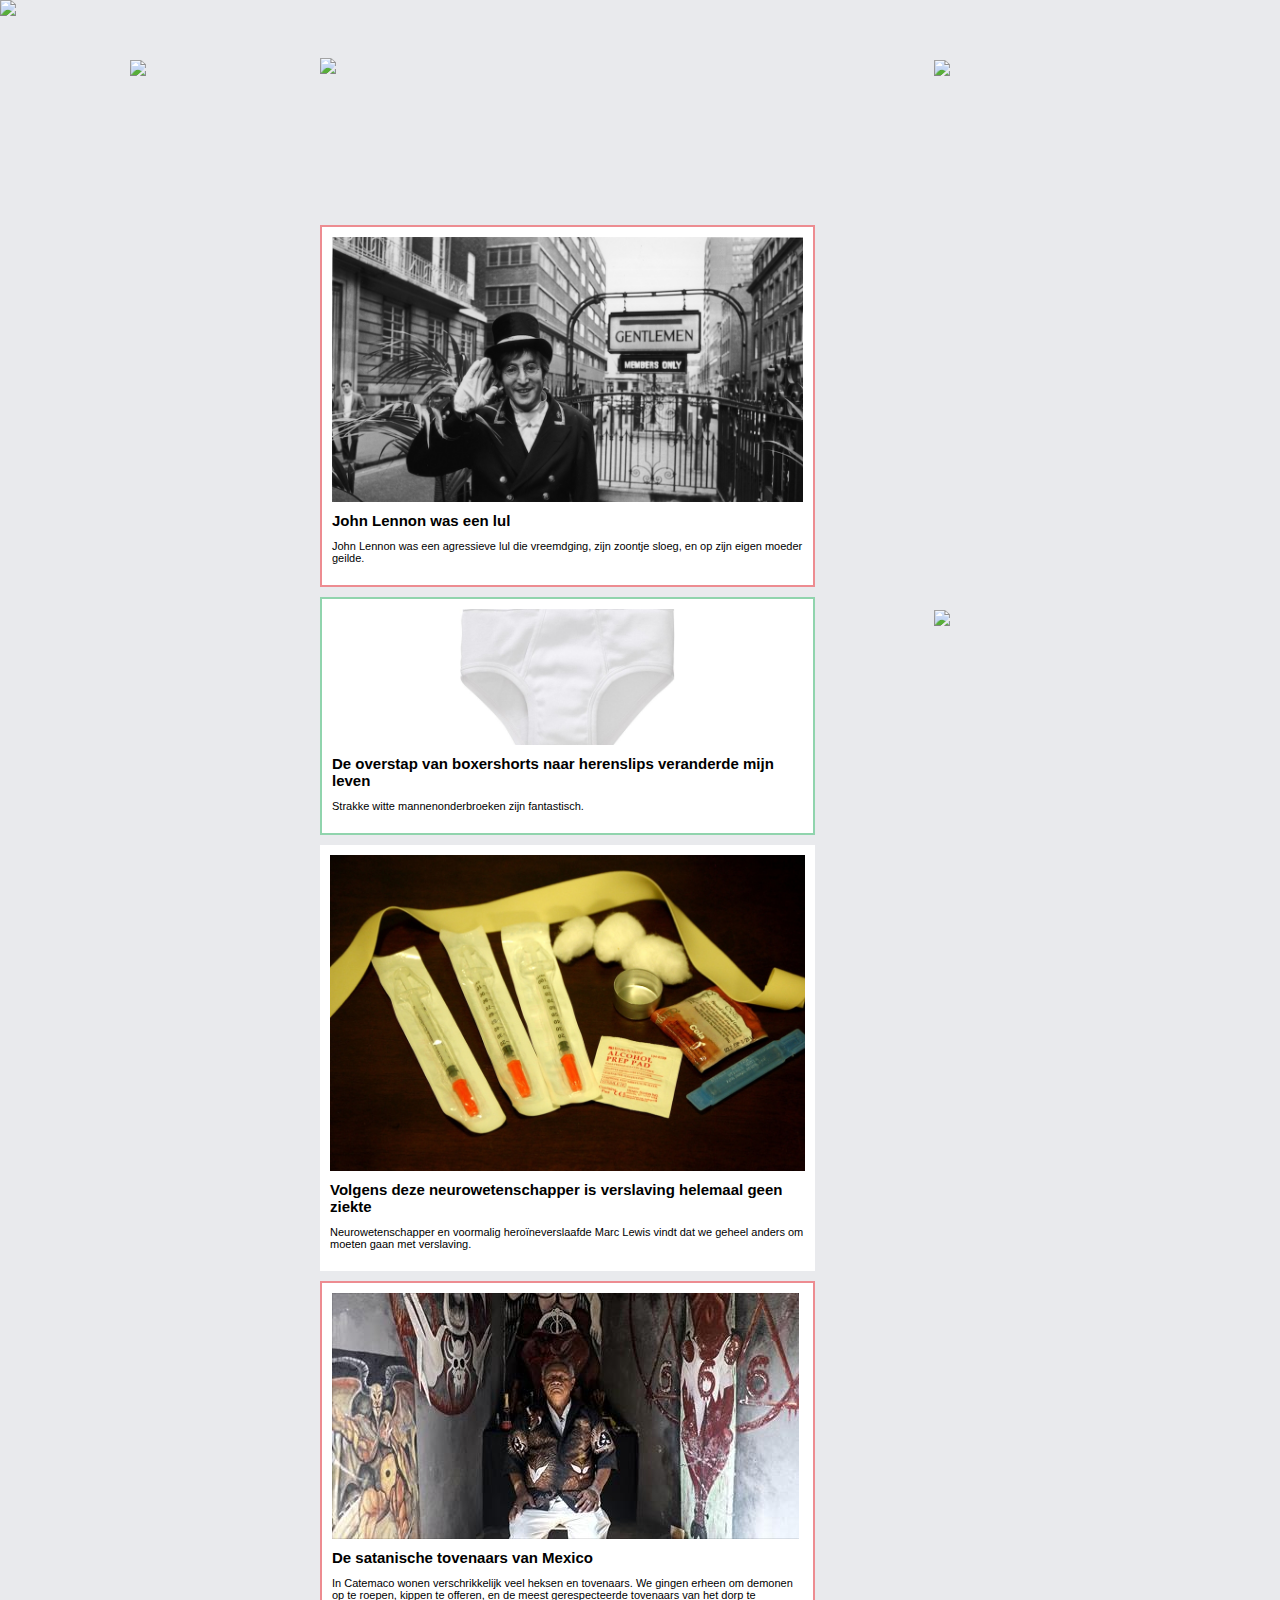
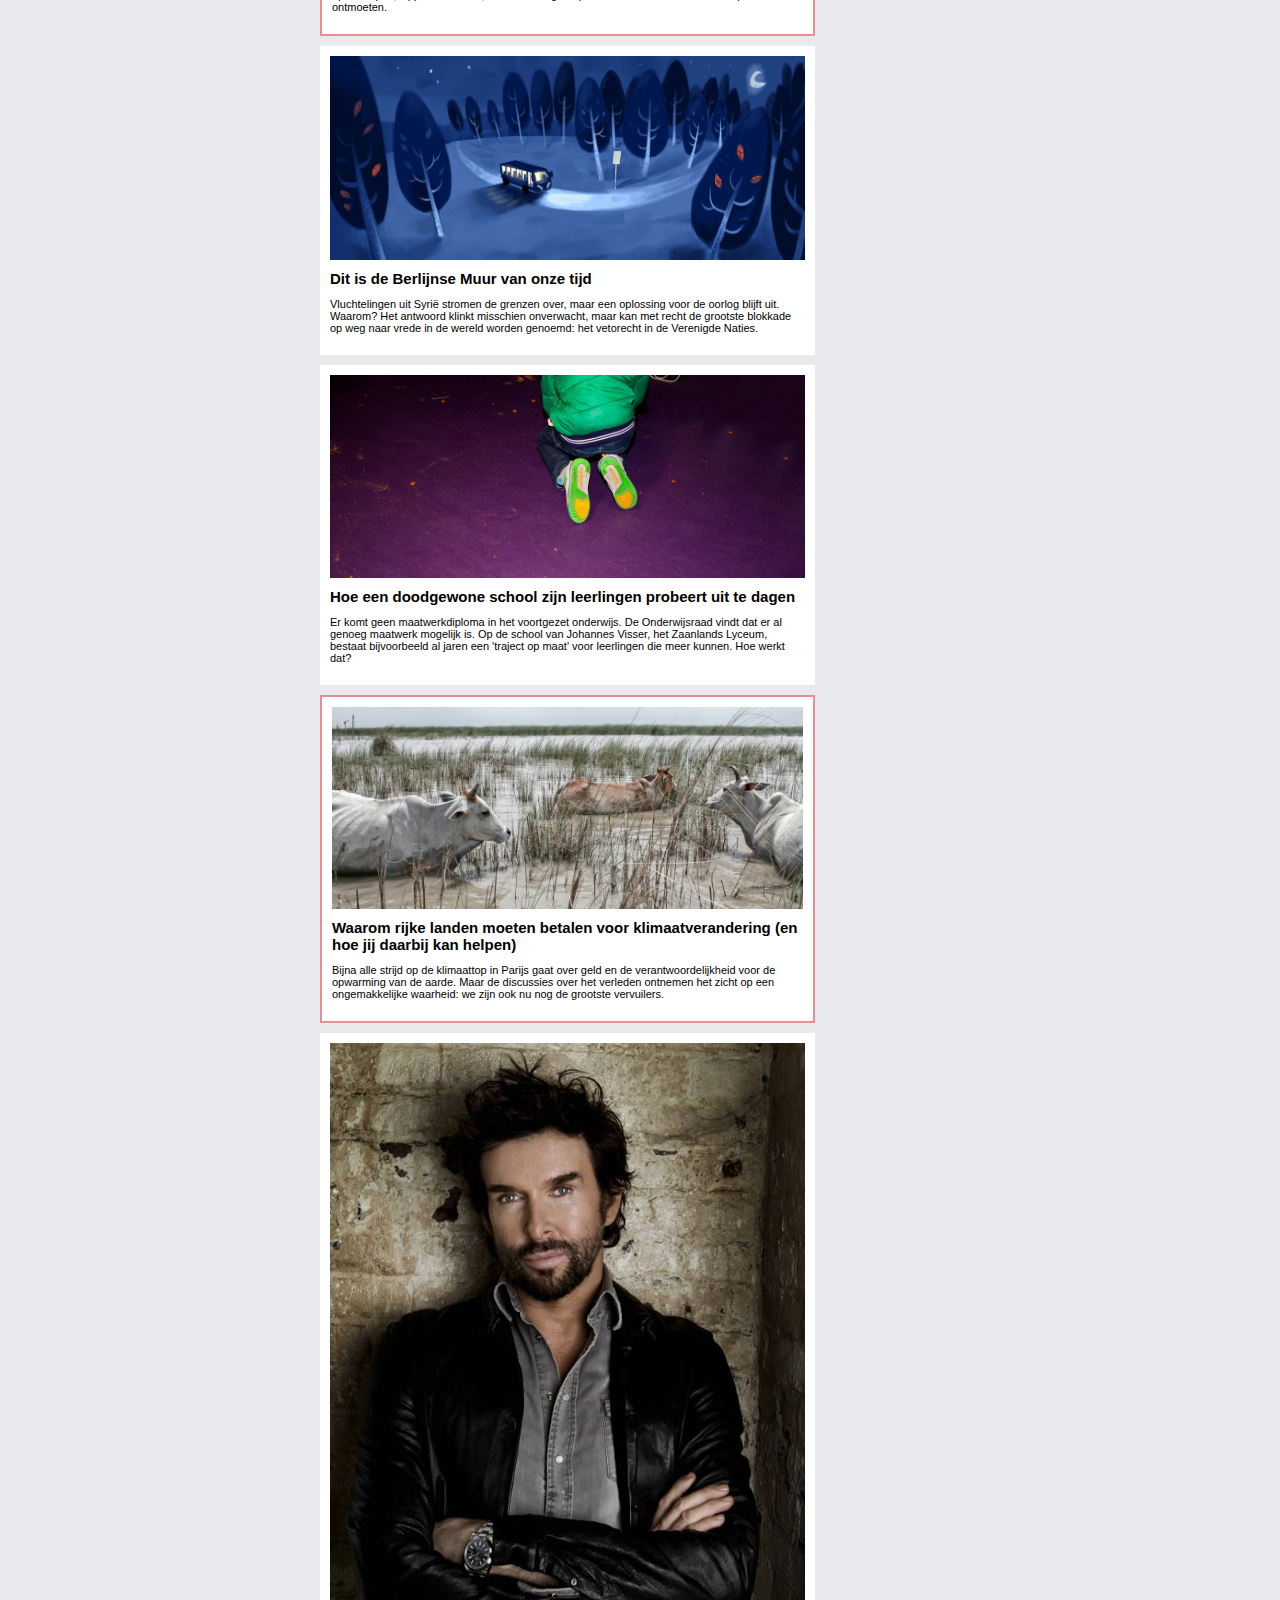
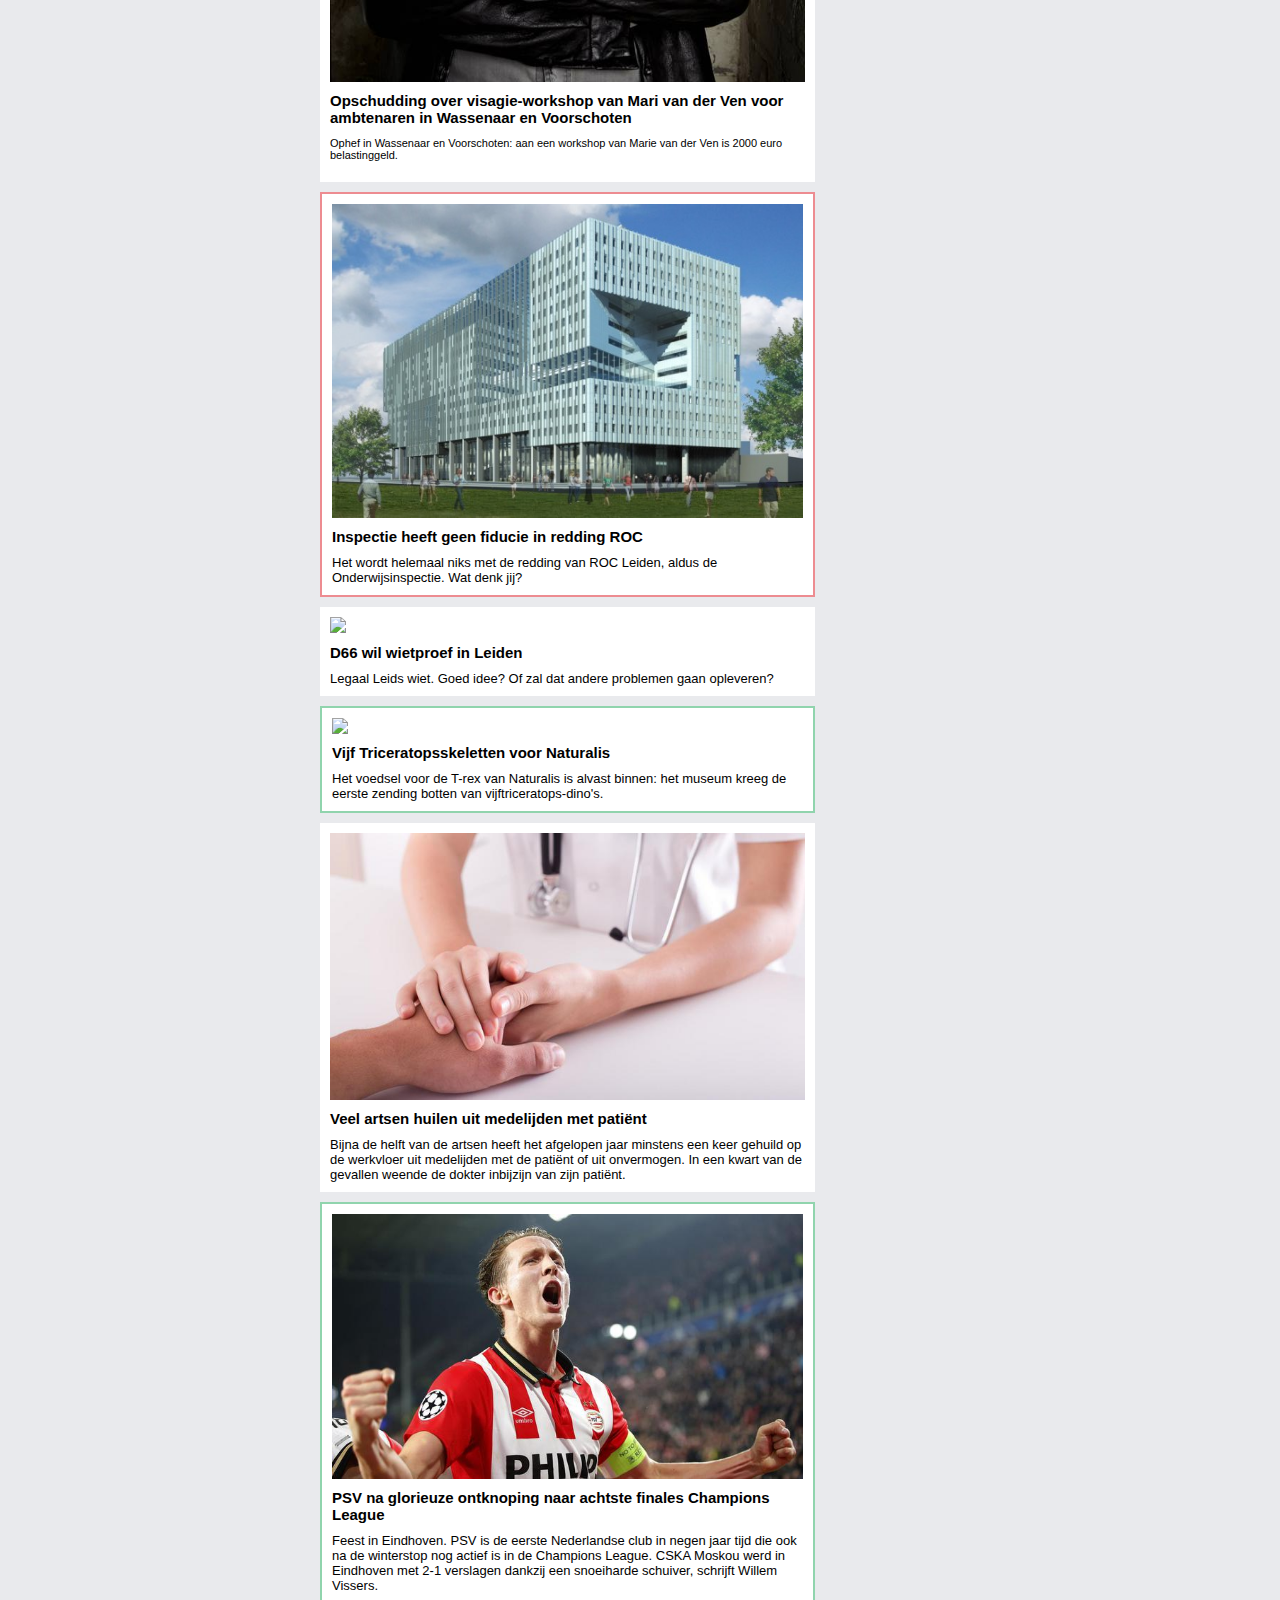
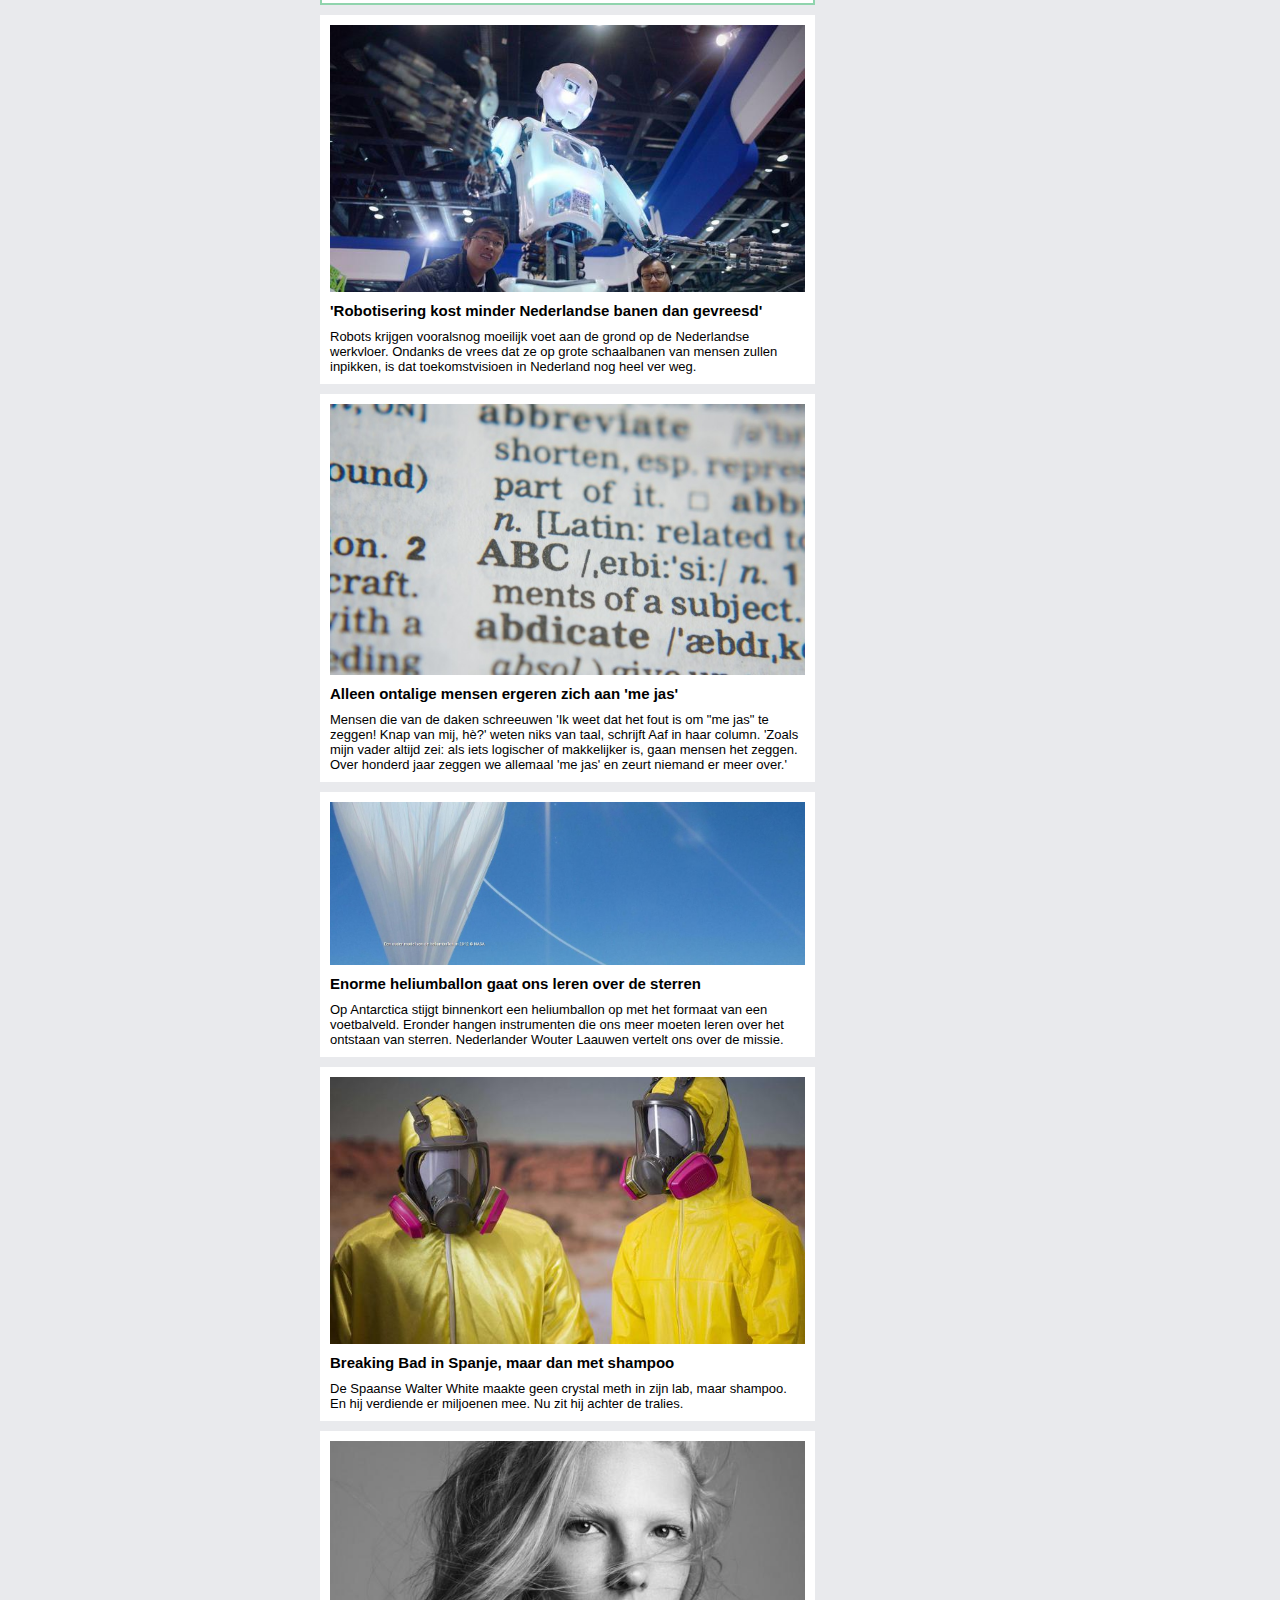
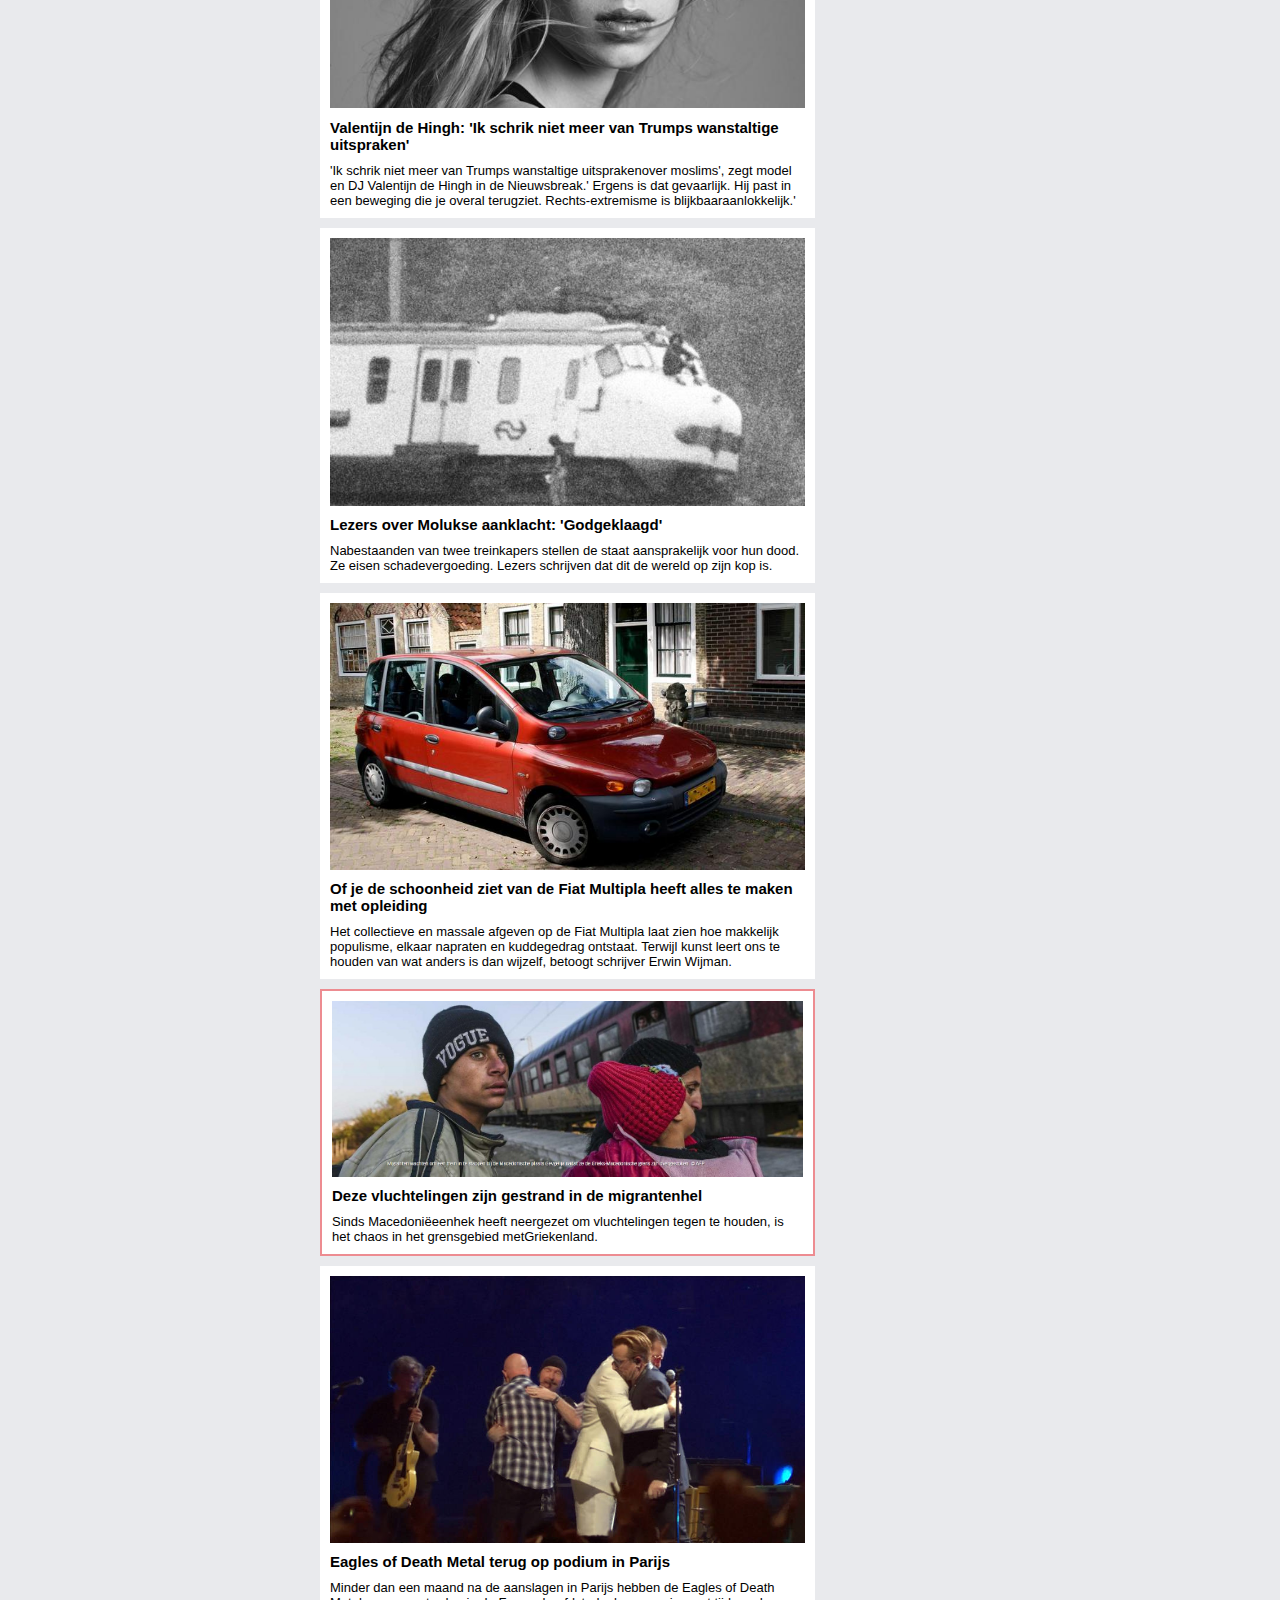
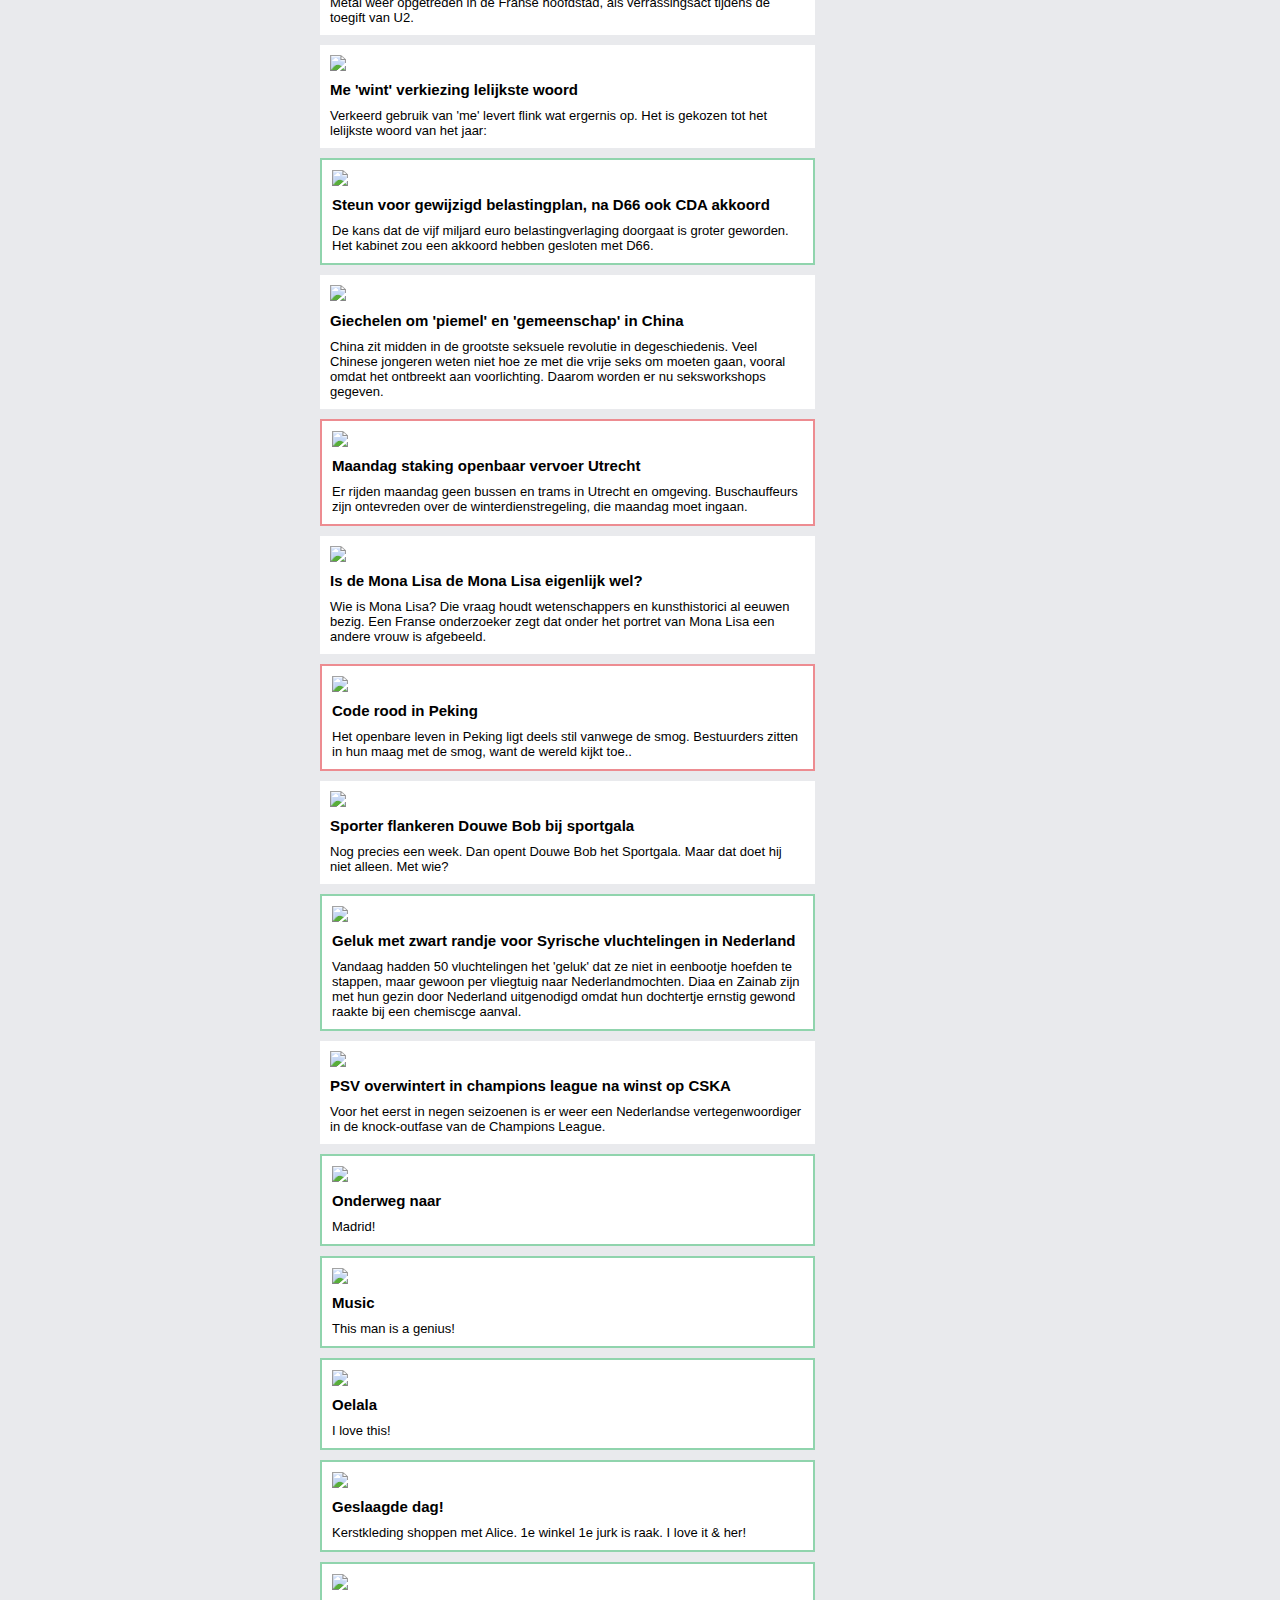
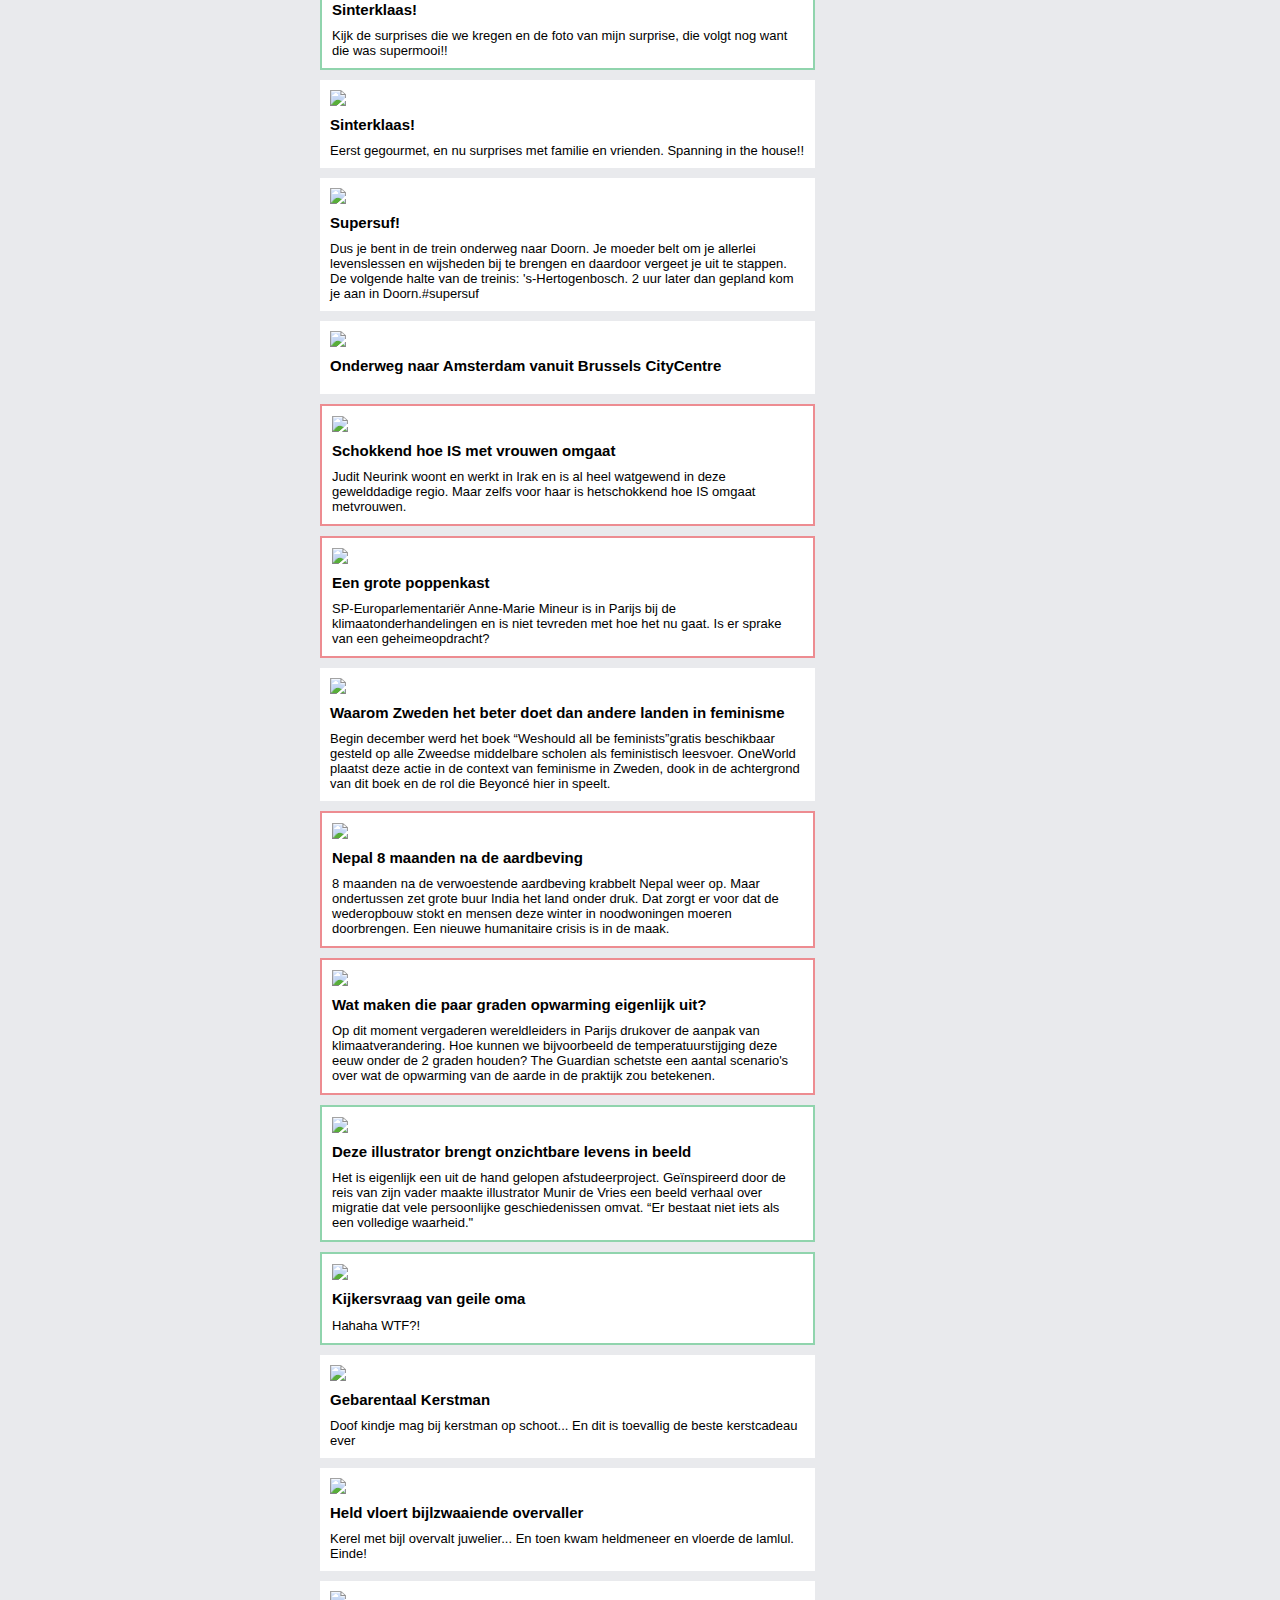
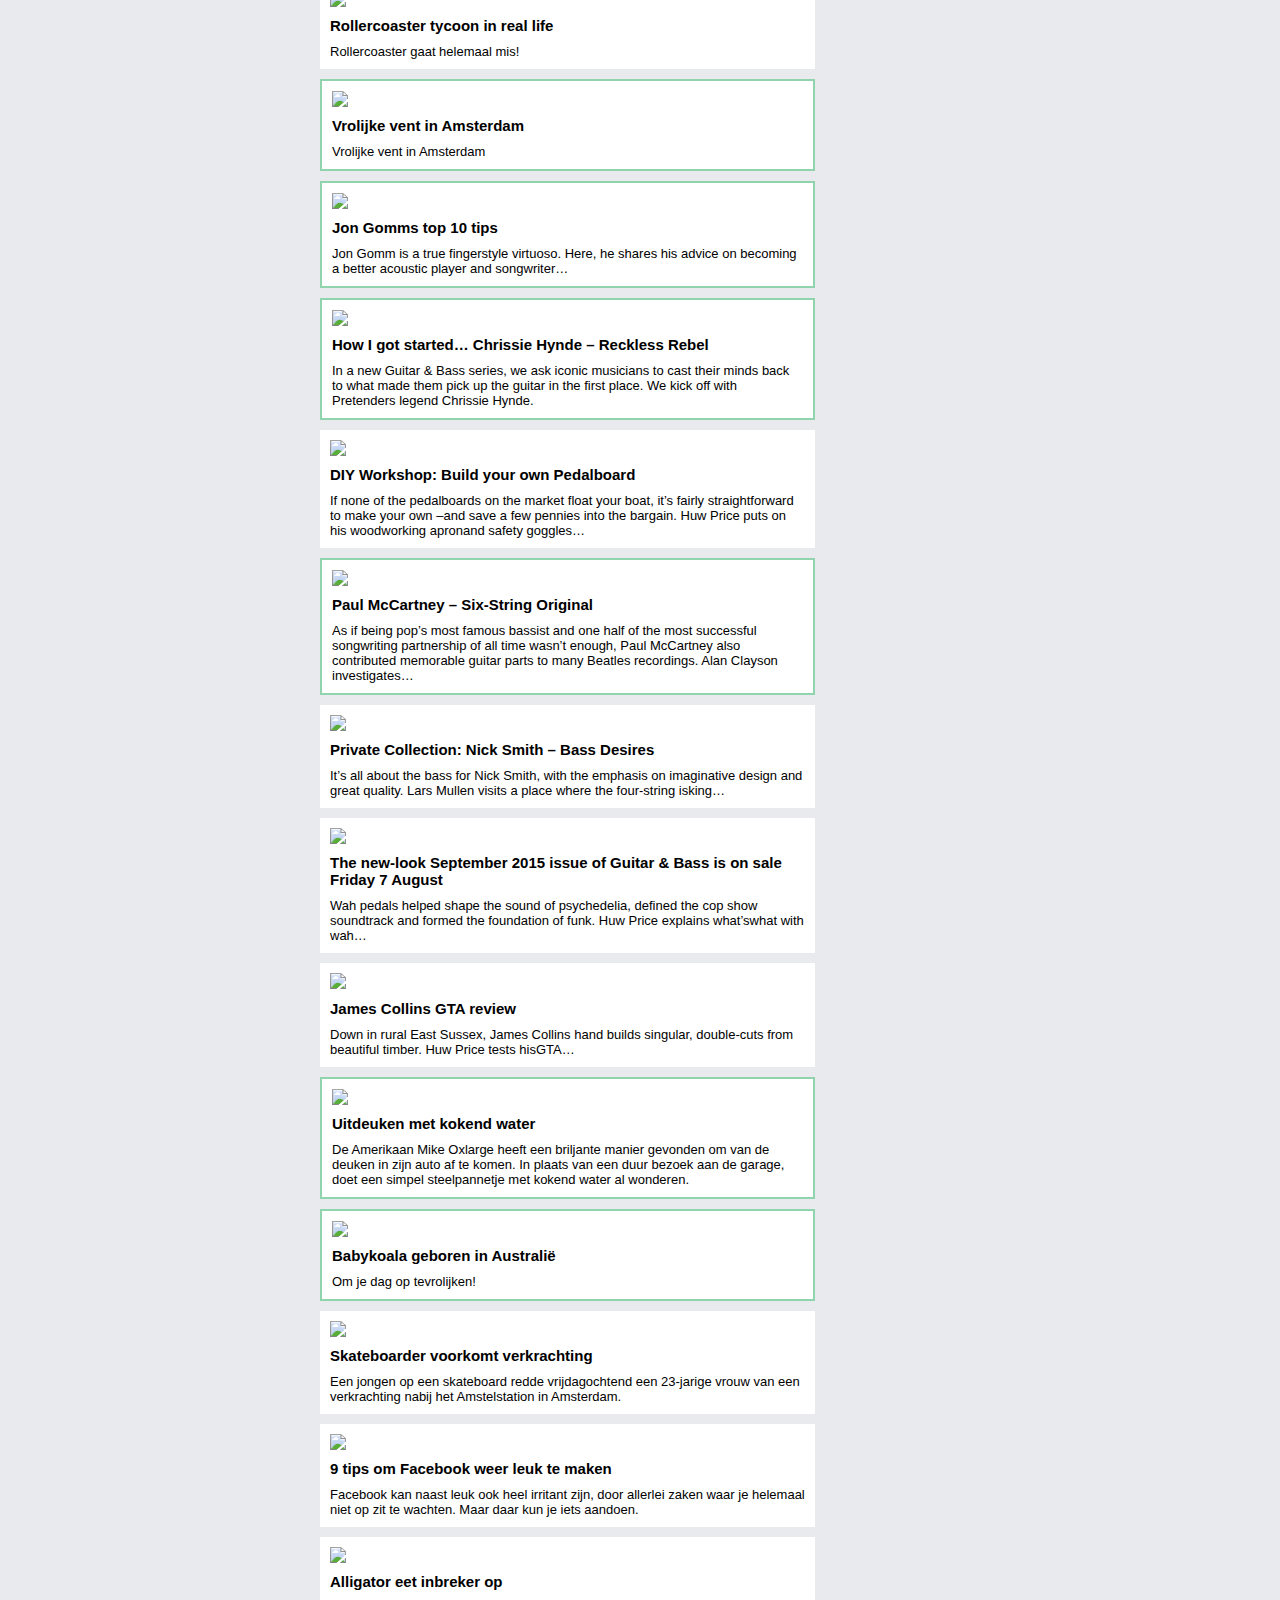
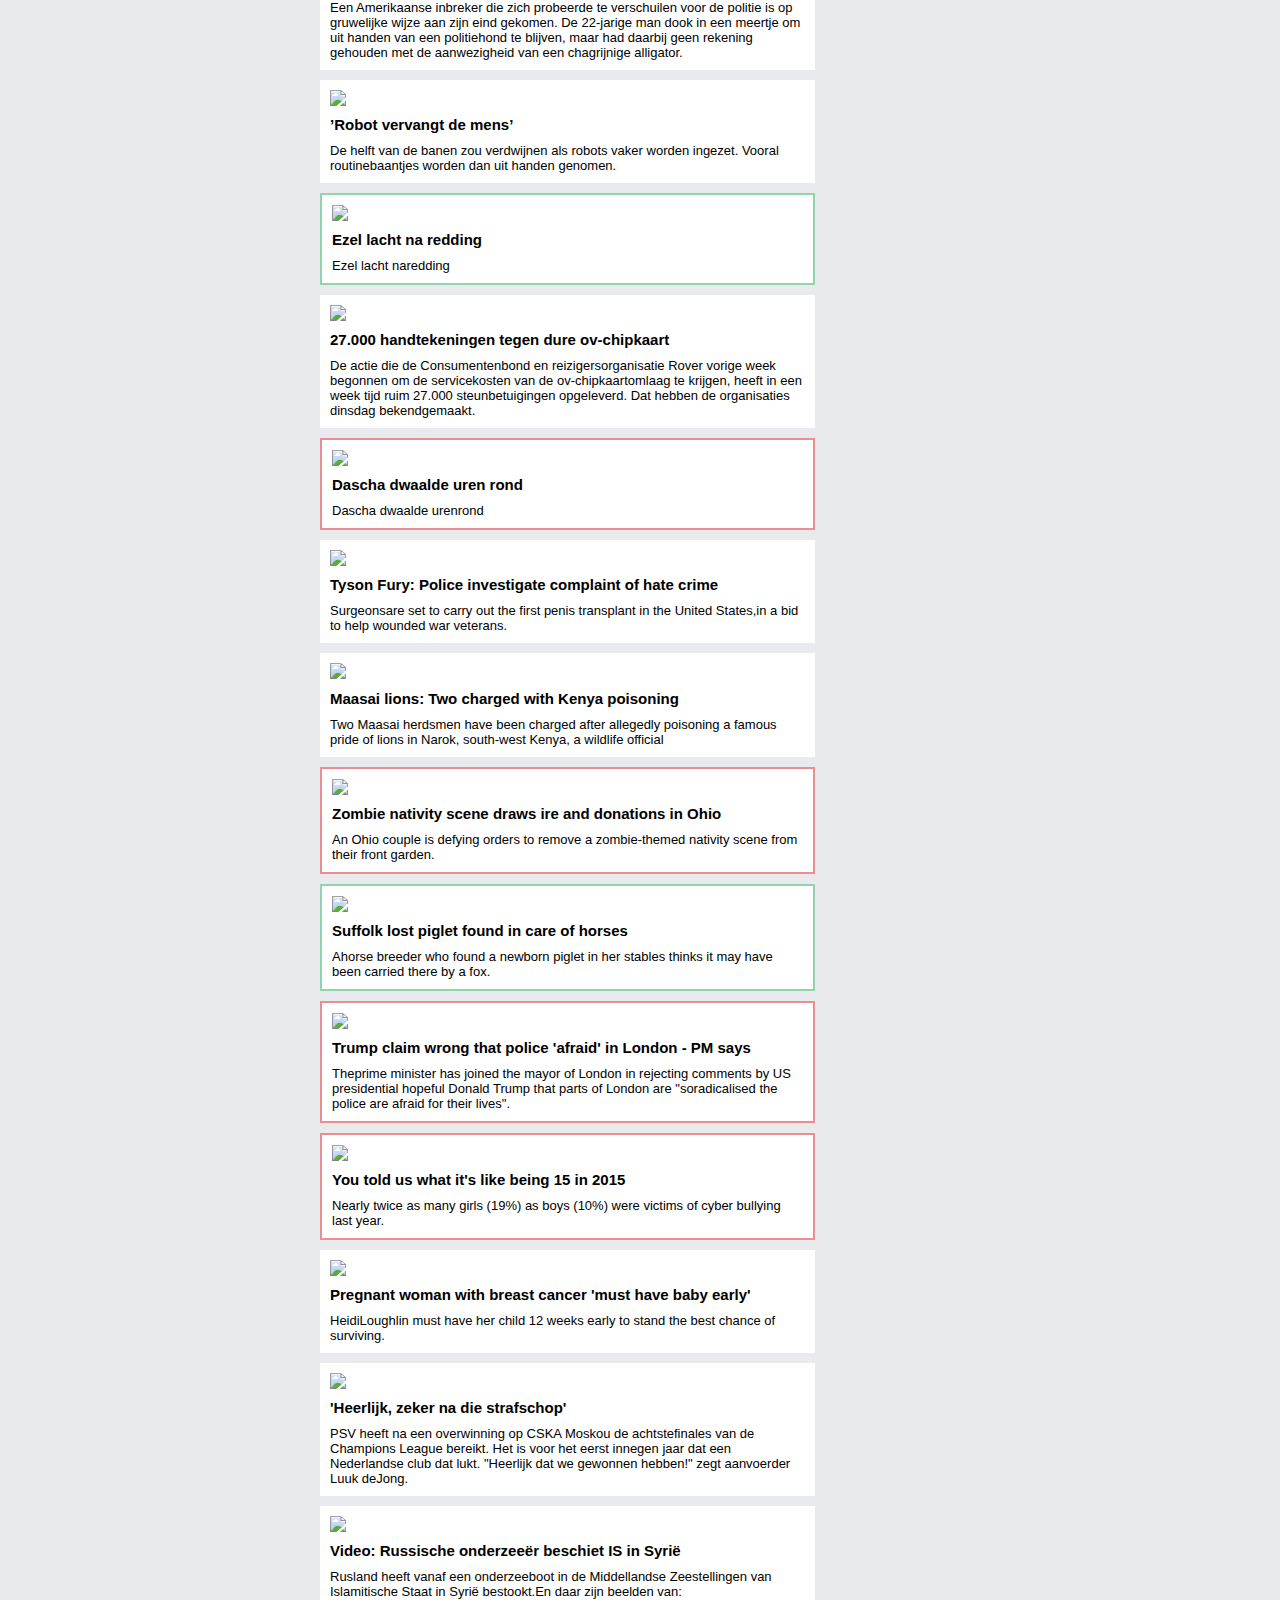
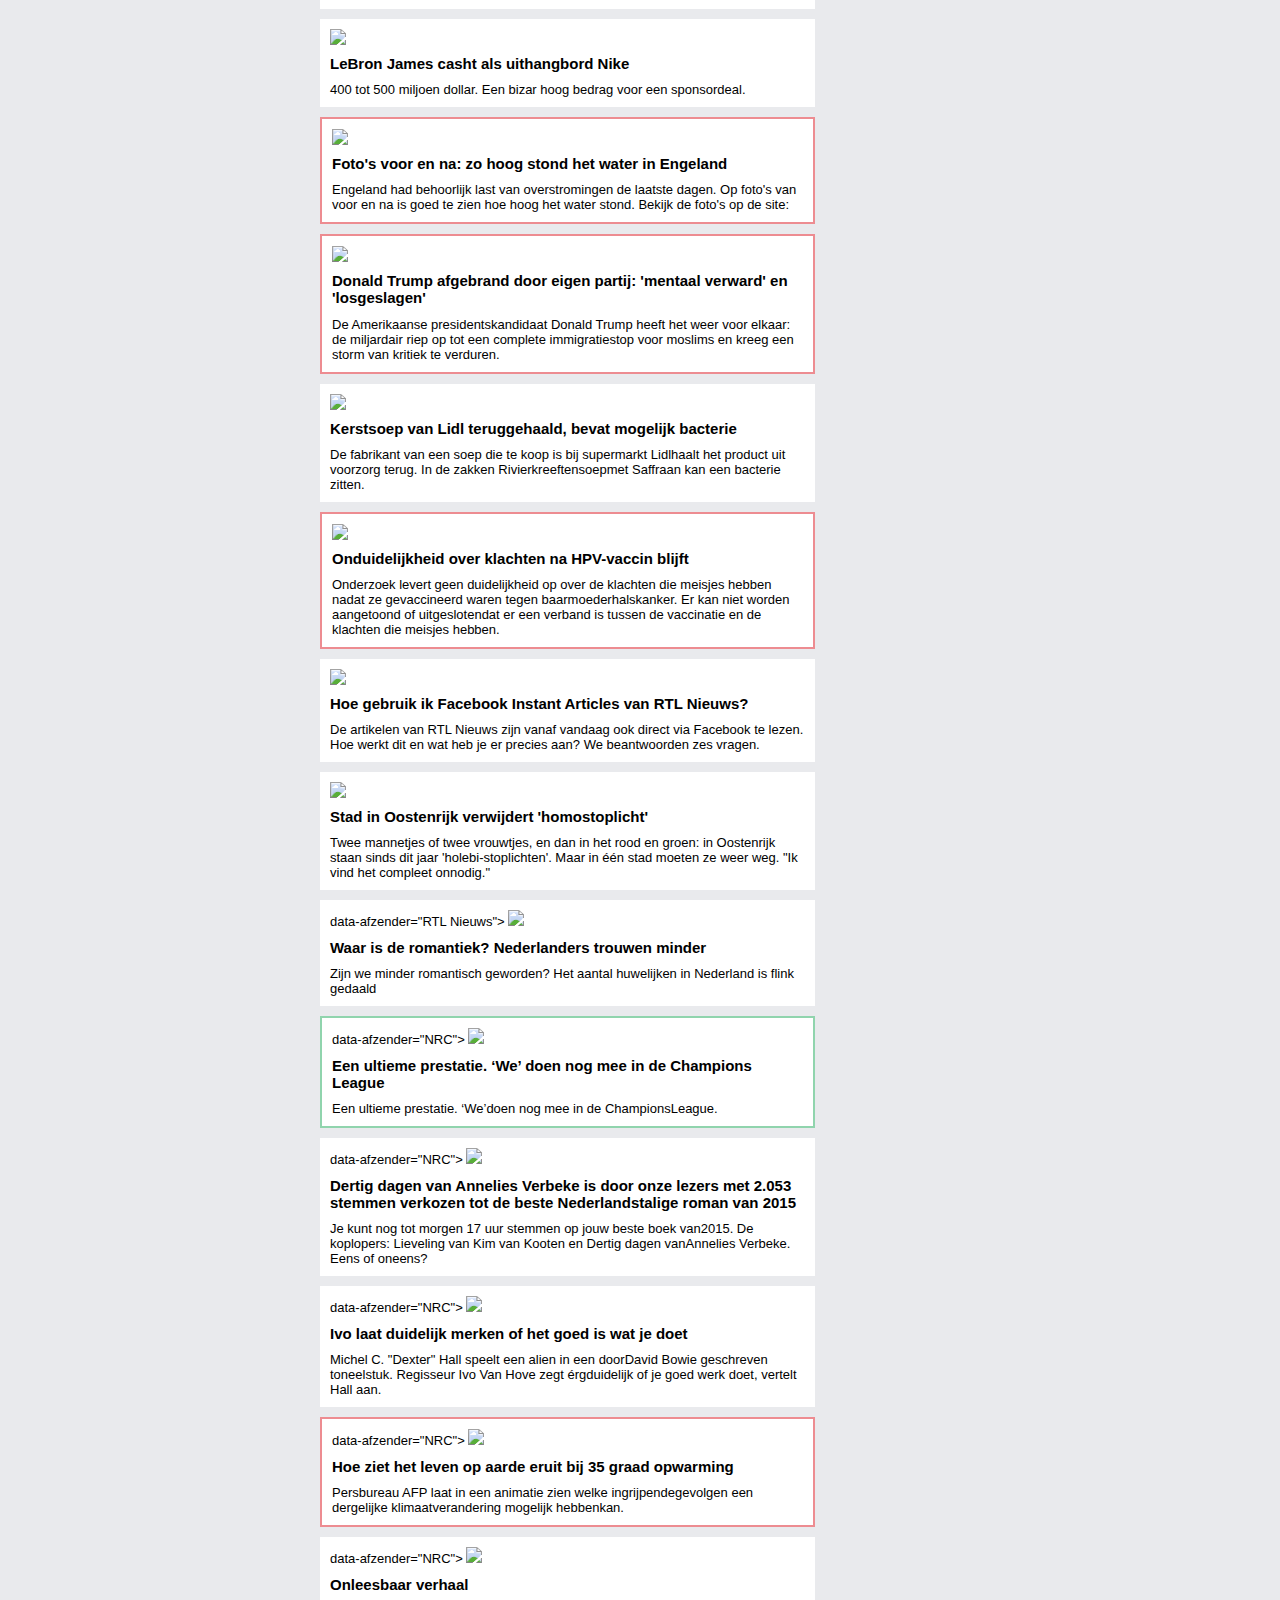
==== Facebook-test.htm @ 1da35c6c "Facebook 2.0" ====
<html>

<head>
	<title>
Facebook
	</title>

<style>

body {
	font-family:"lucida grande",tahoma,verdana,arial,sans-serif;
	font-size: 13px;
	background-color: #e9eaed;
}

#top {
	position:fixed;
	z-index:1;
	top:-10px;
	left:0px;
}

#right {
	position:absolute;
	right:330px;
	top:50px;
}

#status {
	position:absolute;
	top:48px;
	left:320px;
}

#rightbottom {
	position:absolute;
	top:600px;
	right:330px;
}

#left {
	position:absolute;
	top:50px;
	left:130px;
}

div.start {
	width:495px;
	position:absolute;
	left:320px;
	top:225px;
}

div[data-valence] { 
	background-color:white;
	padding: 0 10 10 10;
	margin-bottom:10px;	
}

div[data-valence="-1"] {
	border: 2px solid #ED8C91;
}

div[data-valence="1"] {
	border: 2px solid #90D4AD;
}


img {
	max-width:100%;
	max-height:100%;
	padding-top: 10px;
}

h1 {
	font-family:"lucida grande",tahoma,verdana,arial,sans-serif;
	font-size: 15px;
	color:black;
}

#emothumb {
	position:absolute;
	top:0px;
	right:10px;
}

p {
	font-family:"lucida grande",tahoma,verdana,arial,sans-serif;
	font-size: 11px;
	word-wrap: break-word;
}

</style>

</head>
	
<body>
	<img id='top' src='./plaatjes/top.png' />
	<img id='right' src='./plaatjes/right.png' />
	<img id='status' src='./plaatjes/status.png' />
	<img id='rightbottom' src='./plaatjes/rightbottom.png' />
	<img id='left' src='./plaatjes/left.png' />
<div class='start'>
<div data-valence="-1" class='artikel' data-afzender="VICE">    <img src="./plaatjes/1.jpg"  />    <h1>John Lennon was een lul</h1>    <p>    John Lennon was een agressieve lul die vreemdging, zijn zoontje sloeg, en op zijn eigen moeder geilde.    </p></div>

<div data-valence="1" data-afzender="VICE" class='artikel'>    <img src="./plaatjes/2.jpg"  />    <h1>De overstap van boxershorts naar herenslips veranderde mijn leven</h1>    <p>    Strakke witte mannenonderbroeken zijn fantastisch.    </p></div>

<div data-valence="0" data-afzender="VICE" class='artikel'>    <img src="./plaatjes/3.jpg"  />    <h1>Volgens deze neurowetenschapper is verslaving helemaal geen ziekte</h1>    <p>    Neurowetenschapper en voormalig heroïneverslaafde Marc Lewis vindt dat we geheel anders om moeten gaan met verslaving.    </p></div>

<div data-valence="-1" class='artikel' data-afzender="VICE">    <img src="./plaatjes/4.jpg"  />    <h1>De satanische tovenaars van Mexico</h1>    <p>    In Catemaco wonen verschrikkelijk veel heksen en tovenaars. We gingen erheen om demonen op te roepen, kippen te offeren, en de meest gerespecteerde tovenaars van het dorp te ontmoeten.    </p></div>

<div data-valence="-0.5" class='artikel' data-afzender="De Correspondent">    <img src="./plaatjes/5.jpg"  />    <h1>Dit is de Berlijnse Muur van onze tijd</h1>    <p>    Vluchtelingen uit Syrië stromen de grenzen over, maar een oplossing voor de oorlog blijft uit. Waarom? Het antwoord klinkt misschien onverwacht, maar kan met recht de grootste blokkade op weg naar vrede in de wereld worden genoemd: het vetorecht in de Verenigde Naties.    </p></div>

<div data-valence="-0.5" class='artikel' data-afzender="De Correspondent">    <img src="./plaatjes/6.jpg"  />    <h1>Hoe een doodgewone school zijn leerlingen probeert uit te dagen</h1>    <p>    Er komt geen maatwerkdiploma in het voortgezet onderwijs. De Onderwijsraad vindt dat er al genoeg maatwerk mogelijk is. Op de school van Johannes Visser, het Zaanlands Lyceum, bestaat bijvoorbeeld al jaren een 'traject op maat' voor leerlingen die meer kunnen. Hoe werkt dat?    </p></div>

<div data-valence="-1"  class='artikel' data-afzender="De Correspondent">    <img src="./plaatjes/7.jpg"  />    <h1>Waarom rijke landen moeten betalen voor klimaatverandering (en hoe jij daarbij kan helpen)</h1>    <p>    Bijna alle strijd op de klimaattop in Parijs gaat over geld en de verantwoordelijkheid voor de opwarming van de aarde. Maar de discussies over het verleden ontnemen het zicht op een ongemakkelijke waarheid: we zijn ook nu nog de grootste vervuilers.    </p></div>

<div data-valence="0" class='artikel' data-afzender="Leidsch Dagblad">    <img src="./plaatjes/8.jpg"  />    <h1>Opschudding over visagie-workshop van Mari van der Ven voor ambtenaren in Wassenaar en Voorschoten</h1>    <p>    Ophef in Wassenaar en Voorschoten: aan een workshop van Marie van der Ven is 2000 euro belastinggeld.    </p></div>

<div data-valence="-1" class='artikel' data-afzender="Leidsch Dagblad">    <img src="./plaatjes/9.jpg"  />    <h1>
Inspectie heeft geen fiducie in redding ROC</h1> 
Het wordt helemaal niks met de redding van ROC Leiden, aldus de Onderwijsinspectie. Wat denk jij?
</div>

<div data-valence="0,5" class='artikel' data-afzender="Leidsch Dagblad">    <img src="./plaatjes/10.jpg"  />    <h1>D66 wil wietproef in Leiden</h1> 
Legaal Leids wiet. Goed idee? Of zal dat andere problemen gaan opleveren?
</div>

<div data-valence="1" class='artikel' data-afzender="Leidsch Dagblad">    <img src="./plaatjes/11.jpg"  />    <h1>
Vijf Triceratopsskeletten voor Naturalis
</h1> 
Het voedsel voor de T-rex van Naturalis is alvast binnen: het museum kreeg de eerste zending botten van vijftriceratops-dino's.</div>

<div data-valence="0" class='artikel' data-afzender="Volkskrant">    <img src="./plaatjes/12.jpg"  />    <h1>
Veel artsen huilen uit medelijden met patiënt</h1> Bijna de helft van de artsen heeft het afgelopen jaar minstens een keer gehuild op de werkvloer uit medelijden met de patiënt of uit onvermogen. In een kwart van de gevallen weende de dokter inbijzijn van zijn patiënt.
</div>

<div data-valence="1"  class='artikel' data-afzender="Volkskrant">    <img src="./plaatjes/13.jpg"  />    <h1> PSV na glorieuze ontknoping naar achtste finales Champions League
</h1> Feest in Eindhoven. PSV is de eerste Nederlandse club in negen jaar tijd die ook na de winterstop nog actief is in de Champions League. CSKA Moskou werd in Eindhoven met 2-1 verslagen dankzij een snoeiharde schuiver, schrijft Willem Vissers.
</div>

<div data-valence="-0,5"  class='artikel' data-afzender="Volkskrant">    <img src="./plaatjes/14.jpg"  />    <h1>
'Robotisering kost minder Nederlandse banen dan gevreesd'
</h1> 
Robots krijgen vooralsnog moeilijk voet aan de grond op de Nederlandse werkvloer. Ondanks de vrees dat ze op grote schaalbanen van mensen zullen inpikken, is dat toekomstvisioen in Nederland nog heel ver weg.
</div>

<div data-valence="0"  class='artikel' data-afzender="Volkskrant">    <img src="./plaatjes/15.jpg"  />    <h1>
Alleen ontalige mensen ergeren zich aan 'me jas'
</h1> Mensen die van de daken schreeuwen 'Ik weet dat het fout is om "me jas" te zeggen! Knap van mij, hè?' weten niks van taal, schrijft Aaf in haar column. 'Zoals mijn vader altijd zei: als iets logischer of makkelijker is, gaan mensen het zeggen. Over honderd jaar zeggen we allemaal 'me jas' en zeurt niemand er meer over.'
</div>

<div data-valence="-0,5" class='artikel'  data-afzender="Volkskrant">    <img src="./plaatjes/16.jpg"  />    <h1>
Enorme heliumballon gaat ons leren over de sterren</h1> Op Antarctica stijgt binnenkort een heliumballon op met het formaat van een voetbalveld. Eronder hangen instrumenten die ons meer moeten leren over het ontstaan van sterren. Nederlander Wouter Laauwen vertelt ons over de missie.</div>

<div data-valence="-0,5" class='artikel' data-afzender="Volkskrant">    <img src="./plaatjes/17.jpg"  />    <h1>
Breaking Bad in Spanje, maar dan met shampoo
</h1> 
De Spaanse Walter White maakte geen crystal meth in zijn lab, maar shampoo. En hij verdiende er miljoenen mee. Nu zit hij achter de tralies.
</div>

<div data-valence="0"  class='artikel' data-afzender="Volkskrant">    <img src="./plaatjes/18.jpg"  />    <h1>
Valentijn de Hingh: 'Ik schrik niet meer van Trumps wanstaltige uitspraken'</h1> 'Ik schrik niet meer van Trumps wanstaltige uitsprakenover moslims', zegt model en DJ Valentijn de Hingh in de Nieuwsbreak.' Ergens is dat gevaarlijk. Hij past in een beweging die je overal terugziet. Rechts-extremisme is blijkbaaraanlokkelijk.'</div>

<div data-valence="-0,5" class='artikel' data-afzender="Volkskrant">    <img src="./plaatjes/19.jpg"  />    <h1>
Lezers over Molukse aanklacht: 'Godgeklaagd'
</h1> 
Nabestaanden van twee treinkapers stellen de staat aansprakelijk voor hun dood. Ze eisen schadevergoeding. Lezers schrijven dat dit de wereld op zijn kop is.
</div>

<div data-valence="-0,5" class='artikel' data-afzender="Volkskrant">    <img src="./plaatjes/20.jpg"  />    <h1>
Of je de schoonheid ziet van de Fiat Multipla heeft alles te maken met opleiding
</h1> 
Het collectieve en massale afgeven op de Fiat Multipla laat zien hoe makkelijk populisme, elkaar napraten en kuddegedrag ontstaat. Terwijl kunst leert ons te houden van wat anders is dan wijzelf, betoogt schrijver Erwin Wijman.
</div>

<div data-valence="-1" class='artikel' data-afzender="Volkskrant">    <img src="./plaatjes/21.jpg"  />    <h1>
Deze vluchtelingen zijn gestrand in de migrantenhel
</h1> 
Sinds Macedoniëeenhek heeft neergezet om vluchtelingen tegen te houden, is het chaos in het grensgebied metGriekenland.
</div>

<div data-valence="0,5" class='artikel' data-afzender="NOS">    <img src="./plaatjes/22.jpg"  />    <h1>
Eagles of Death Metal terug op podium in Parijs
</h1> 
Minder dan een maand na de aanslagen in Parijs hebben de Eagles of Death Metal weer opgetreden in de Franse hoofdstad, als verrassingsact tijdens de toegift van U2.
</div>

<div data-valence="-0,5" class='artikel' data-afzender="NOS">    <img src="./plaatjes/23.jpg"  />    <h1>
Me 'wint' verkiezing lelijkste woord
</h1> 
Verkeerd gebruik van 'me' levert flink wat ergernis op. Het is gekozen tot het lelijkste woord van het jaar:
</div>

<div data-valence="1" class='artikel' data-afzender="NOS">    <img src="./plaatjes/24.jpg"  />    <h1>
Steun voor gewijzigd belastingplan, na D66 ook CDA akkoord
</h1> 
De kans dat de vijf miljard euro belastingverlaging doorgaat is groter geworden. Het kabinet zou een akkoord hebben gesloten met D66.
</div>

<div data-valence="0,5" class='artikel' data-afzender="NOS">    <img src="./plaatjes/25.jpg"  />    <h1>
Giechelen om 'piemel' en 'gemeenschap' in China </h1> 
China zit midden in de grootste seksuele revolutie in degeschiedenis. Veel Chinese jongeren weten niet hoe ze met die vrije seks om moeten gaan, vooral omdat het ontbreekt aan voorlichting. Daarom worden er nu seksworkshops gegeven.
</div>

<div data-valence="-1" class='artikel' data-afzender="NOS">    <img src="./plaatjes/26.jpg"  />    <h1> Maandag staking openbaar vervoer Utrecht</h1> 
Er rijden maandag geen bussen en trams in Utrecht en omgeving. Buschauffeurs zijn ontevreden over de winterdienstregeling, die maandag moet ingaan.
</div>

<div data-valence="0,5" class='artikel' data-afzender="NOS">    <img src="./plaatjes/27.jpg"  />    <h1>Is de Mona Lisa de Mona Lisa eigenlijk wel?</h1> 
Wie is Mona Lisa? Die vraag houdt wetenschappers en kunsthistorici al eeuwen bezig. Een Franse onderzoeker zegt dat onder het portret van Mona Lisa een andere vrouw is afgebeeld.
</div>

<div data-valence="-1" class='artikel' data-afzender="NOS">    <img src="./plaatjes/28.jpg"  />    <h1>Code rood in Peking</h1> 
Het openbare leven in Peking ligt deels stil vanwege de smog. Bestuurders zitten in hun maag met de smog, want de wereld kijkt toe..
</div>

<div data-valence="0,5" class='artikel' data-afzender="NOS">    <img src="./plaatjes/29.jpg"  />    <h1>Sporter flankeren Douwe Bob bij sportgala</h1> 
Nog precies een week. Dan opent Douwe Bob het Sportgala. Maar dat doet hij niet alleen. Met wie?
</div>

<div data-valence="1" class='artikel' data-afzender="NOS">    <img src="./plaatjes/30.jpg"  />    <h1>Geluk met zwart randje voor Syrische vluchtelingen in Nederland</h1> 
Vandaag hadden 50 vluchtelingen het 'geluk' dat ze niet in eenbootje hoefden te stappen, maar gewoon per vliegtuig naar Nederlandmochten. Diaa en Zainab zijn met hun gezin door Nederland uitgenodigd omdat hun dochtertje ernstig gewond raakte bij een chemiscge aanval.
</div>

<div data-valence="0,5" class='artikel' data-afzender="NOS">    <img src="./plaatjes/31.jpg"  />    <h1>PSV overwintert in champions league na winst op CSKA</h1> 
Voor het eerst in negen seizoenen is er weer een Nederlandse vertegenwoordiger in de knock-outfase van de Champions League.
</div>


<div data-valence="1" class='artikel' data-afzender="Patricia van der Vries">    <img src="./plaatjes/47.jpg"  />    <h1>Onderweg naar
</h1> Madrid!
</div>


<div data-valence="1" class='artikel' data-afzender="Patricia van der Vries">    <img src="./plaatjes/48.jpg"  />    <h1>Music
</h1> This man is a genius!
</div>


<div data-valence="1" class='artikel' data-afzender="Lieke Warmerdam">    <img src="./plaatjes/49.jpg"  />    <h1>
Oelala </h1> I love this!
</div>


<div data-valence="1" class='artikel' data-afzender="Bianca Bas">    <img src="./plaatjes/50.jpg"  />    <h1>
Geslaagde dag! 
</h1> Kerstkleding shoppen met Alice. 1e winkel 1e jurk is raak. I love it & her!
</div>


<div data-valence="1" class='artikel' data-afzender="Sander Bakker">    <img src="./plaatjes/51.jpg"  />    <h1>Sinterklaas!
</h1> Kijk de surprises die we kregen en de foto van mijn surprise, die volgt nog want die was supermooi!!
</div>


<div data-valence="0,5" class='artikel' data-afzender="Sander Bakker">    <img src="./plaatjes/52.jpg"  />    <h1>Sinterklaas!
</h1> Eerst gegourmet, en nu surprises met familie en vrienden. Spanning in the house!!
</div>


<div data-valence="0" class='artikel' data-afzender="Rianne Jansen">    <img src="./plaatjes/53.jpg"  />    <h1>Supersuf!
</h1>Dus je bent in de trein onderweg naar Doorn. Je moeder belt om je allerlei levenslessen en wijsheden bij te brengen en daardoor vergeet je uit te stappen. De volgende halte van de treinis: 's-Hertogenbosch. 2 uur later dan gepland kom je aan in Doorn.#supersuf
</div>

<div data-valence="0,5" class='artikel' data-afzender="Karin Bosch">    <img src="./plaatjes/54.jpg"  />    <h1 Onderweg!
</h1> Onderweg naar Amsterdam vanuit Brussels CityCentre
</div>

<div data-valence="-1" class='artikel' data-afzender="OneWorld">    <img src="./plaatjes/32.jpg"  />    <h1>Schokkend hoe IS met vrouwen omgaat</h1> 
Judit Neurink woont en werkt in Irak en is al heel watgewend in deze gewelddadige regio. Maar zelfs voor haar is hetschokkend hoe IS omgaat metvrouwen.
</div>

<div data-valence="-1" class='artikel' data-afzender="OneWorld">    <img src="./plaatjes/33.jpg"  />    <h1>Een grote poppenkast</h1> 
SP-Europarlementariër Anne-Marie Mineur is in Parijs bij de klimaatonderhandelingen en is niet tevreden met hoe het nu gaat. Is er sprake van een geheimeopdracht?
</div>

<div data-valence="0" class='artikel' data-afzender="OneWorld">    <img src="./plaatjes/34.jpg"  />    <h1>Waarom Zweden het beter doet dan andere landen in feminisme</h1>
Begin december werd het boek “Weshould all be feminists”gratis beschikbaar gesteld op alle Zweedse middelbare scholen als feministisch leesvoer. OneWorld plaatst deze actie in de context van feminisme in Zweden, dook in de achtergrond van dit boek en de rol die Beyoncé hier in speelt.
</div>

<div data-valence="-1" class='artikel' data-afzender="OneWorld">    <img src="./plaatjes/35.jpg"  />    <h1>Nepal 8 maanden na de aardbeving</h1>
8 maanden na de verwoestende aardbeving krabbelt Nepal weer op. Maar ondertussen zet grote buur India het land onder druk. Dat zorgt er voor dat de wederopbouw stokt en mensen deze winter in noodwoningen moeren doorbrengen. Een nieuwe humanitaire crisis is in de maak.
</div>

<div data-valence="-1" class='artikel'  data-afzender="OneWorld">    <img src="./plaatjes/36.jpg"  />    <h1>Wat maken die paar graden opwarming eigenlijk uit?</h1>
Op dit moment vergaderen wereldleiders in Parijs drukover de aanpak van klimaatverandering. Hoe kunnen we bijvoorbeeld de temperatuurstijging deze eeuw onder de 2 graden houden? The Guardian schetste een aantal scenario's over wat de opwarming van de aarde in de praktijk zou betekenen.
</div>

<div data-valence="1" data-afzender="OneWorld">    <img src="./plaatjes/37.jpg"  />    <h1>Deze illustrator brengt onzichtbare levens in beeld</h1>
Het is eigenlijk een uit de hand gelopen afstudeerproject. Geïnspireerd door de reis van zijn vader maakte illustrator Munir de Vries een beeld verhaal over migratie dat vele persoonlijke geschiedenissen omvat. “Er bestaat niet iets als een volledige waarheid."
</div>

<div data-valence="1" data-afzender="Dumpert">    <img src="./plaatjes/38.jpg"  />    <h1>Kijkersvraag van geile oma</h1>
Hahaha WTF?!
</div>

<div data-valence="0,5" data-afzender="Dumpert">    <img src="./plaatjes/39.jpg"  />    <h1>Gebarentaal Kerstman</h1>
Doof kindje mag bij kerstman op schoot... En dit is toevallig de beste kerstcadeau ever
</div>

<div data-valence="0" data-afzender="Dumpert">    <img src="./plaatjes/40.jpg"  />    <h1>Held vloert bijlzwaaiende overvaller</h1>
Kerel met bijl overvalt juwelier... En toen kwam heldmeneer en vloerde de lamlul. Einde!
</div>

<div data-valence="-0,5" data-afzender="Dumpert">    <img src="./plaatjes/41.jpg"  />    <h1>Rollercoaster tycoon in real life</h1>
Rollercoaster gaat helemaal mis!
</div>

<div data-valence="1" data-afzender="Dumpert">    <img src="./plaatjes/42.jpg"  />    <h1>Vrolijke vent in Amsterdam</h1>
Vrolijke vent in Amsterdam
</div>

<div data-valence="1" data-afzender="Guitar Magazine">    <img src="./plaatjes/43.jpg"  />    <h1>Jon Gomms top 10 tips</h1>
Jon Gomm is a true fingerstyle virtuoso. Here, he shares his advice on becoming a better acoustic player and songwriter…
</div>

<div data-valence="1" data-afzender="Guitar Magazine">    <img src="./plaatjes/44.jpg"  />    <h1>
How I got started… Chrissie Hynde – Reckless Rebel
</h1>In a new Guitar & Bass series, we ask iconic musicians to cast their minds back to what made them pick up the guitar in the first place. We kick off with Pretenders legend Chrissie Hynde.
</div>

<div data-valence="0" data-afzender="Guitar Magazine">    <img src="./plaatjes/45.jpg"  />    <h1>
DIY Workshop: Build your own Pedalboard
</h1>
If none of the pedalboards on the market float your boat, it’s fairly straightforward to make your own –and save a few pennies into the bargain. Huw Price puts on his woodworking apronand safety goggles…
</div>

<div data-valence="1" data-afzender="Guitar Magazine">    <img src="./plaatjes/46.jpg"  />    <h1>
Paul McCartney – Six-String Original
</h1>As if being pop’s most famous bassist and one half of the most successful songwriting partnership of all time wasn’t enough, Paul McCartney also contributed memorable guitar parts to many Beatles recordings. Alan Clayson investigates… 
</div>

<div data-valence="0,5" data-afzender="Guitar Magazine">    <img src="./plaatjes/55.jpg"  />    <h1>
Private Collection: Nick Smith – Bass Desires
</h1>
It’s all about the bass for Nick Smith, with the emphasis on imaginative design and great quality. Lars Mullen visits a place where the four-string isking…
</div>

<div data-valence="0" data-afzender="Guitar Magazine">    <img src="./plaatjes/56.jpg"  />    <h1>
The new-look September 2015 issue of Guitar & Bass is on sale Friday 7 August
</h1>
Wah pedals helped shape the sound of psychedelia, defined the cop show soundtrack and formed the foundation of funk. Huw Price explains what’swhat with wah…
</div>

<div data-valence="0,5" data-afzender="Guitar Magazine">    <img src="./plaatjes/57.jpg"  />    <h1>
James Collins GTA review
</h1>
Down in rural East Sussex, James Collins hand builds singular, double-cuts from beautiful timber. Huw Price tests hisGTA…
</div>

<div data-valence="1" data-afzender="Telegraaf">    <img src="./plaatjes/58.jpg"  />    <h1>
Uitdeuken met kokend water
</h1>
De Amerikaan Mike Oxlarge heeft een briljante manier gevonden om van de deuken in zijn auto af te komen. In plaats van een duur bezoek aan de garage, doet een simpel steelpannetje met kokend water al wonderen.
</div>

<div data-valence="1" data-afzender="Telegraaf">    <img src="./plaatjes/59.jpg"  />    <h1>
Babykoala geboren in Australië
</h1>
Om je dag op tevrolijken!
</div>

<div data-valence="0"  data-afzender="Telegraaf">    <img src="./plaatjes/60.jpg"  />    <h1>
Skateboarder voorkomt verkrachting
</h1>
Een jongen op een skateboard redde vrijdagochtend een 23-jarige vrouw van een verkrachting nabij het Amstelstation in Amsterdam.
</div>

<div data-valence="0,5" data-afzender="Telegraaf">    <img src="./plaatjes/61.jpg"  />    <h1>
9 tips om Facebook weer leuk te maken
</h1>
Facebook kan naast leuk ook heel irritant zijn, door allerlei zaken waar je helemaal niet op zit te wachten. Maar daar kun je iets aandoen.
</div>

<div data-valence="-0,5" data-afzender="Telegraaf">    <img src="./plaatjes/62.jpg"  />    <h1>
Alligator eet inbreker op
</h1>
Een Amerikaanse inbreker die zich probeerde te verschuilen voor de politie is op gruwelijke wijze aan zijn eind gekomen. De 22-jarige man dook in een meertje om uit handen van een politiehond te blijven, maar had daarbij geen rekening gehouden met de aanwezigheid van een chagrijnige alligator.</div>


<div data-valence="0" data-afzender="Telegraaf">    <img src="./plaatjes/63.jpg"  />    <h1>
’Robot vervangt de mens’
</h1>De helft van de banen zou verdwijnen als robots vaker worden ingezet. Vooral routinebaantjes worden dan uit handen genomen.
</div>

<div data-valence="1" data-afzender="Telegraaf">    <img src="./plaatjes/64.jpg"  />    <h1>
Ezel lacht na redding
</h1>
Ezel lacht naredding
</div>

<div data-valence="0" data-afzender="Telegraaf">    <img src="./plaatjes/65.jpg"  />    <h1>
27.000 handtekeningen tegen dure ov-chipkaart
</h1>De actie die de Consumentenbond en reizigersorganisatie Rover vorige week begonnen om de servicekosten van de ov-chipkaartomlaag te krijgen, heeft in een week tijd ruim 27.000 steunbetuigingen opgeleverd. Dat hebben de organisaties dinsdag bekendgemaakt.</div>

<div data-valence="-1" data-afzender="Telegraaf">    <img src="./plaatjes/66.jpg"  />    <h1>
Dascha dwaalde uren rond
</h1>
Dascha dwaalde urenrond
</div>

<div data-valence="0,5" data-afzender="BBC">    <img src="./plaatjes/67.jpg"  />    <h1>
Tyson Fury: Police investigate complaint of hate crime
</h1>
Surgeonsare set to carry out the first penis transplant in the United States,in a bid to help wounded war veterans.
</div>

<div data-valence="-0,5" data-afzender="BBC">    <img src="./plaatjes/68.jpg"  />    <h1>
Maasai lions: Two charged with Kenya poisoning
</h1> Two Maasai herdsmen have been charged after allegedly poisoning a famous pride of lions in Narok, south-west Kenya, a wildlife official
</div>

<div data-valence="-1" data-afzender="BBC">    <img src="./plaatjes/69.jpg"  />    <h1>
Zombie nativity scene draws ire and donations in Ohio
</h1>
An Ohio couple is defying orders to remove a zombie-themed nativity scene from their front garden.
</div>

<div data-valence="1" data-afzender="BBC">    <img src="./plaatjes/70.jpg"  />    <h1>
Suffolk lost piglet found in care of horses
</h1>
Ahorse breeder who found a newborn piglet in her stables thinks it may have been carried there by a fox.
</div>

<div data-valence="-1" data-afzender="BBC">    <img src="./plaatjes/71.jpg"  />    <h1>
Trump claim wrong that police 'afraid' in London - PM says
</h1>
Theprime minister has joined the mayor of London in rejecting comments by US presidential hopeful Donald Trump that parts of London are "soradicalised the police are afraid for their lives".
</div>

<div data-valence="-1" data-afzender="BBC">    <img src="./plaatjes/72.jpg"  />    <h1>
You told us what it's like being 15 in 2015
</h1>
Nearly twice as many girls (19%) as boys (10%) were victims of cyber bullying last year.
</div>

<div data-valence="-0,5" data-afzender="BBC">    <img src="./plaatjes/73.jpg"  />    <h1>
Pregnant woman with breast cancer 'must have baby early'</h1>
HeidiLoughlin must have her child 12 weeks early to stand the best chance of surviving.
</div>

<div data-valence="0,5" data-afzender="RTL Nieuws">    <img src="./plaatjes/74.jpg"  />    <h1>
'Heerlijk, zeker na die strafschop'
</h1>
PSV heeft na een overwinning op CSKA Moskou de achtstefinales van de Champions League bereikt. Het is voor het eerst innegen jaar dat een Nederlandse club dat lukt. "Heerlijk dat we gewonnen hebben!" zegt aanvoerder Luuk deJong.
</div>

<div data-valence="-0,5" data-afzender="RTL Nieuws">    <img src="./plaatjes/75.jpg"  />    <h1>
Video: Russische onderzeeër beschiet IS in Syrië
</h1>
Rusland heeft vanaf een onderzeeboot in de Middellandse Zeestellingen van Islamitische Staat in Syrië bestookt.En daar zijn beelden van:
</div>

<div data-valence="0" data-afzender="RTL Nieuws">    <img src="./plaatjes/76.jpg"  />    <h1>
LeBron James casht als uithangbord Nike
</h1>
400 tot 500 miljoen dollar. Een bizar hoog bedrag voor een sponsordeal.
</div>

<div data-valence="-1" data-afzender="RTL Nieuws">    <img src="./plaatjes/77.jpg"  />    <h1>
Foto's voor en na: zo hoog stond het water in Engeland
</h1>
Engeland had behoorlijk last van overstromingen de laatste dagen. Op foto's van voor en na is goed te zien hoe hoog het water stond. Bekijk de foto's op de site:
</div>

<div data-valence="-1" data-afzender="RTL Nieuws">    <img src="./plaatjes/78.jpg"  />    <h1>
Donald Trump afgebrand door eigen partij: 'mentaal verward' en 'losgeslagen'
</h1>
De Amerikaanse presidentskandidaat Donald Trump heeft het weer voor elkaar: de miljardair riep op tot een complete immigratiestop voor moslims en kreeg een storm van kritiek te verduren.
</div>

<div data-valence="-0,5" data-afzender="RTL Nieuws">    <img src="./plaatjes/79.jpg"  />    <h1>
Kerstsoep van Lidl teruggehaald, bevat mogelijk bacterie
</h1>
De fabrikant van een soep die te koop is bij supermarkt Lidlhaalt het product uit voorzorg terug. In de zakken Rivierkreeftensoepmet Saffraan kan een bacterie zitten.
</div>

<div data-valence="-1" data-afzender="RTL Nieuws">    <img src="./plaatjes/80.jpg"  />    <h1>
Onduidelijkheid over klachten na HPV-vaccin blijft
</h1>
Onderzoek levert geen duidelijkheid op over de klachten die meisjes hebben nadat ze gevaccineerd waren tegen baarmoederhalskanker. Er kan niet worden aangetoond of uitgeslotendat er een verband is tussen de vaccinatie en de klachten die meisjes hebben.
</div>

<div data-valence="0" data-afzender="RTL Nieuws">    <img src="./plaatjes/81.jpg"  />    <h1>
Hoe gebruik ik Facebook Instant Articles van RTL Nieuws?
</h1>
De artikelen van RTL Nieuws zijn vanaf vandaag ook direct via Facebook te lezen. Hoe werkt dit en wat heb je er precies aan? We beantwoorden zes vragen.
</div>

<div data-valence="-0,5" data-afzender="RTL Nieuws">    <img src="./plaatjes/82.jpg"  />    <h1>
Stad in Oostenrijk verwijdert 'homostoplicht'
</h1>
Twee mannetjes of twee vrouwtjes, en dan in het rood en groen: in Oostenrijk staan sinds dit jaar 'holebi-stoplichten'. Maar in  één stad moeten ze weer weg. "Ik vind het compleet onnodig."
</div>

<div data-valence="-0,5"> data-afzender="RTL Nieuws">    <img src="./plaatjes/83.jpg"  />    <h1>
Waar is de romantiek? Nederlanders trouwen minder
</h1>
Zijn we minder romantisch geworden? Het aantal huwelijken in Nederland is flink gedaald
</div>

<div data-valence="1"> data-afzender="NRC">    <img src="./plaatjes/84.jpg"  />    <h1>
Een ultieme prestatie. ‘We’ doen nog mee in de Champions League
</h1>
Een ultieme prestatie. ‘We’doen nog mee in de ChampionsLeague.
</div>

<div data-valence="0"> data-afzender="NRC">    <img src="./plaatjes/85.jpg"  />    <h1>
Dertig dagen van Annelies Verbeke is door onze lezers met 2.053 stemmen verkozen tot de beste Nederlandstalige roman van 2015
</h1>
Je kunt nog tot morgen 17 uur stemmen op jouw beste boek van2015. De koplopers: Lieveling van Kim van Kooten en Dertig dagen vanAnnelies Verbeke. Eens of oneens?
</div>

<div data-valence="0"> data-afzender="NRC">    <img src="./plaatjes/86.jpg"  />    <h1>Ivo laat duidelijk merken of het goed is wat je doet</h1>
Michel C. "Dexter" Hall speelt een alien in een doorDavid Bowie geschreven toneelstuk. Regisseur Ivo Van Hove zegt érgduidelijk of je goed werk doet, vertelt Hall aan.
</div>

<div data-valence="-1"> data-afzender="NRC">    <img src="./plaatjes/87.jpg"  />    <h1>Hoe ziet het leven op aarde eruit bij 35 graad opwarming</h1>
Persbureau AFP laat in een animatie zien welke ingrijpendegevolgen een dergelijke klimaatverandering mogelijk hebbenkan.
</div>

<div data-valence="0,5"> data-afzender="NRC">    <img src="./plaatjes/88.jpg"  />    <h1>Onleesbaar verhaal</h1>
De prequel van Catcher in the Rye wordt misschien wel nooituitgegeven. Alleen in de zwaarbeveiligde bibliotheek van Princetonkun je het verhaallezen.
</div>

<div data-valence="-0,5"> data-afzender="NRC">    <img src="./plaatjes/89.jpg"  />    <h1>Laat de Britten dan uit de EU stappen</h1>
Als de Britten uit de EU stappen moeten ze dat vooral doen,zegt AdriaanSchout
</div>

<div data-valence="0,5"> data-afzender="NRC">    <img src="./plaatjes/90.jpg"  />    <h1>Van Hove laat Bowies universum zinderen</h1>
Deze gekte zijn ze niet gewend bij het experimenteeltheatertje in East Village, New York. Reden: David Bowie. In regievan Ivo van Hove. NRC waserbij.
</div>

<div data-valence="-0,5"> data-afzender="NRC">    <img src="./plaatjes/91.jpg"  />    <h1>Bouterse houdt vast aan verklaring decembermoorden</h1>
Desi Bouterse werd zes uur lang geïnterviewddoor nabestaande Sandew Hira. Hij houdt vol dat hij niet aanwezig wasin Fort Zeelandia toen daar de Decembermoorden werdengepleegd.
</div>

<div data-valence="0,5"> data-afzender="NRC">    <img src="./plaatjes/92.jpg"  />    <h1>Paul Groots fenomenale blikvanger in lucide musical</h1>
Paul Groot speelt Robert Long. Hij benadert in de liedjes hetLong-timbre verbazingwekkenddicht.
</div>

<div data-valence="-1"> data-afzender="NRC">    <img src="./plaatjes/93.jpg"  />    <h1>Hoge Raad ook geschilderde kinderporno is strafbaar</h1>
Geschilderde kinderporno is net als fotografie ofvideomateriaal daarvan strafbaar, heeft de Hoge Raad in Den Haagvandaagbepaald.
</div>

<div data-valence="-0,5"> data-afzender="Tegenlicht">    <img src="./plaatjes/94.jpg"  />    <h1>Grondstoffen uit de ruimte</h1>
Commerciëlebedrijven hebben plannen om grondstoffen uit de ruimte te halen. DeNederlandse jurist Frans von der Dunk wordt internationaal gevraagdom mee te denken over ruimtewetgeving. Bekijk deze minidocumentairevan 15 minuten en kom morgen meepraten tijdens de Tegenlicht Meet Upin Pakhuis de Zwijger
</div>

<div data-valence="0,5"> data-afzender="Tegenlicht">    <img src="./plaatjes/95.jpg"  />    <h1>Raket</h1>
De raket van Blue Origin New Shepard kan niet alleenmaar de lucht in, hij kan ook weer op aardelanden.
</div>

<div data-valence="0,5"> data-afzender="Tegenlicht">    <img src="./plaatjes/96.jpg"  />    <h1>Basisinkomen</h1>
Finland overweegt serieus om alle volwassen in hetland een onvoorwaardelijk basisinkomen te geven. Een definitiefvoorstel kan nog een jaar op zich laten wachten. Meer weten over hetonvoorwaardelijk basisinkomen? Kijk in onze bundel over ditonderwerp:
</div>

<div data-valence="1"> data-afzender="Tegenlicht">    <img src="./plaatjes/97.jpg"  />    <h1>Ruimtereizen</h1>
De nieuwe grote visie op ruimtereizen wordt niet alleenin megaprojecten als games en lange films verpakt, maar ook inprachtige kleine visuele vertellingen. We selecteerden driebijzondere voorbeelden van ditgenre.
</div>

<div data-valence="-0,5"> data-afzender="Tegenlicht">    <img src="./plaatjes/98.jpg"  />    <h1>Space mining</h1>
Als eerste land ter wereld heeft de Verenigde Stateneen wet aangenomen om 'space mining' te faciliteren. Wat zijn hier deconsequenties van? Lees het in artikel vanWIRED.
</div>

<div data-valence="-1"> data-afzender="Greenpeace">    <img src="./plaatjes/99.jpg"  />    <h1>Red alert</h1>
Beijinghas issued a RED ALERT for hazardous air pollution. But it’snot the only city that’schoked in smog and haze. SHARE if you demand climate action! #COP21
</div>

<div data-valence="-1"> data-afzender="Greenpeace">    <img src="./plaatjes/100.jpg"  />    <h1>Climate change</h1>
Climatechange already deprives millions of us of food, health and housing:essential human rights. World leaders in Paris, if you believe inhuman rights you must commit to 100% renewable energy. Read our jointstatement with Amnesty International
</div>

<div data-valence="-0,5"> data-afzender="Greenpeace">    <img src="./plaatjes/101.jpg"  />    <h1>Fighting four our oceans</h1>
Fightingfor our oceans is fighting for our climate. #COP21 Take action andprotect them >>
</div>

<div data-valence="-0,5"> data-afzender="De Speld">    <img src="./plaatjes/102.jpg"  />    <h1>Me leerlingen misbruiken bezittelijk voornaamwoord</h1>
[UITGELICHT] Het bezittelijk voornaamwoord ‘me’wordtin toenemende mate misbruikt als wederkerend voornaamwoord. HenkHoevers, docent Nederlands in Geldrop, is het zat. “Meleerlingen gebruiken ‘me’als wederkerend voornaamwoord of zelfs als persoonlijk voornaamwoord. Jekrijgt dan tenenkrommende constructies als ‘Hetis me wat’,‘Ik heb me aangemeld’ of ‘Hijzag me gisteren nog’. Dat soort fouten kost mijn soms echt me nachtrust.”
</div>

<div data-valence="1"> data-afzender="Mitchel Voorn">    <img src="./plaatjes/107.jpg"  />    <h1>Uit eten!</h1>
Straks Lekker eten met moeders en me vrouwtje Kimberley Rogiers bij la Cubanita!

<div data-valence="1" data-afzender="Josefine Aalders">    <img src="./plaatjes/108.jpg"  />    <h1 Verjaardag!
</h1>  Van Aafke Visser (EMFC - RC) naar Anne West (MSc)naar ouderwetse ZZW bierfestijn naar B-day borrel en als afsluiter Bear's Den: deze feestvijfdaagse was not bad, not bad at all.. thanks allemaal!
</div>


<div data-valence="1"> data-afzender="Rogier Tan">    <img src="./plaatjes/109.jpg"  />    <h1>Surfen!</h1>Easy waves deze zomer Rick Daan Martijn Bart Just Dit is insane...
</div>

<div data-valence="1"> data-afzender="Tim de Haas">    <img src="./plaatjes/111.jpg"  />    <h1>Haha!</h1> Cool, ik zag dat je foto al online staat..Staat 'm prima toch, Bas van den Bosch?
</div>

<div data-valence="1"> data-afzender="Lotte de Vries">    <img src="./plaatjes/110.jpg"  />    <h1>Bar!</h1> Weer een keertje ouderwets bar staan! Zou zeggen kom gezellig langs
</div>

<div data-valence="0,5"> data-afzender="Einstein">    <img src="./plaatjes/112.jpg"  />    <h1>Wer're hiring!</h1> Zelfstandig werkend kok & Souschef. Zijn jullie het dreamteam dat wij zoeken of ben je geïnteresseerd in één van de bovenstaande jobs? Stuur dan een email met CV naarsingha@einstein.nu

<div data-valence="0"> data-afzender="Rianne Damen">    <img src="./plaatjes/113.jpg"  />    <h1>Yoga!</h1>  Lekker yoga met de wachtsleiding!
</div>

<div data-valence="0.5"> data-afzender="The Wolky Shop"    <img src="./plaatjes/114.jpg"  />    <h1>Vacature</h1>    <p>   We zijn op zoek naar een verkoopmedewerker parttime voor onze winkel in Leiden. Winkelervaring is een pre maar niet perse noodzakelijk. Ook enige affiniteit met computers is wenselijk vanwege bijkomende administratieve werkzaamheden. Werktijden en uren in overleg. Interesse? Stuur een mail naar info@wolkyshop.nl.    </p></div>





</div>

</body>

</html>
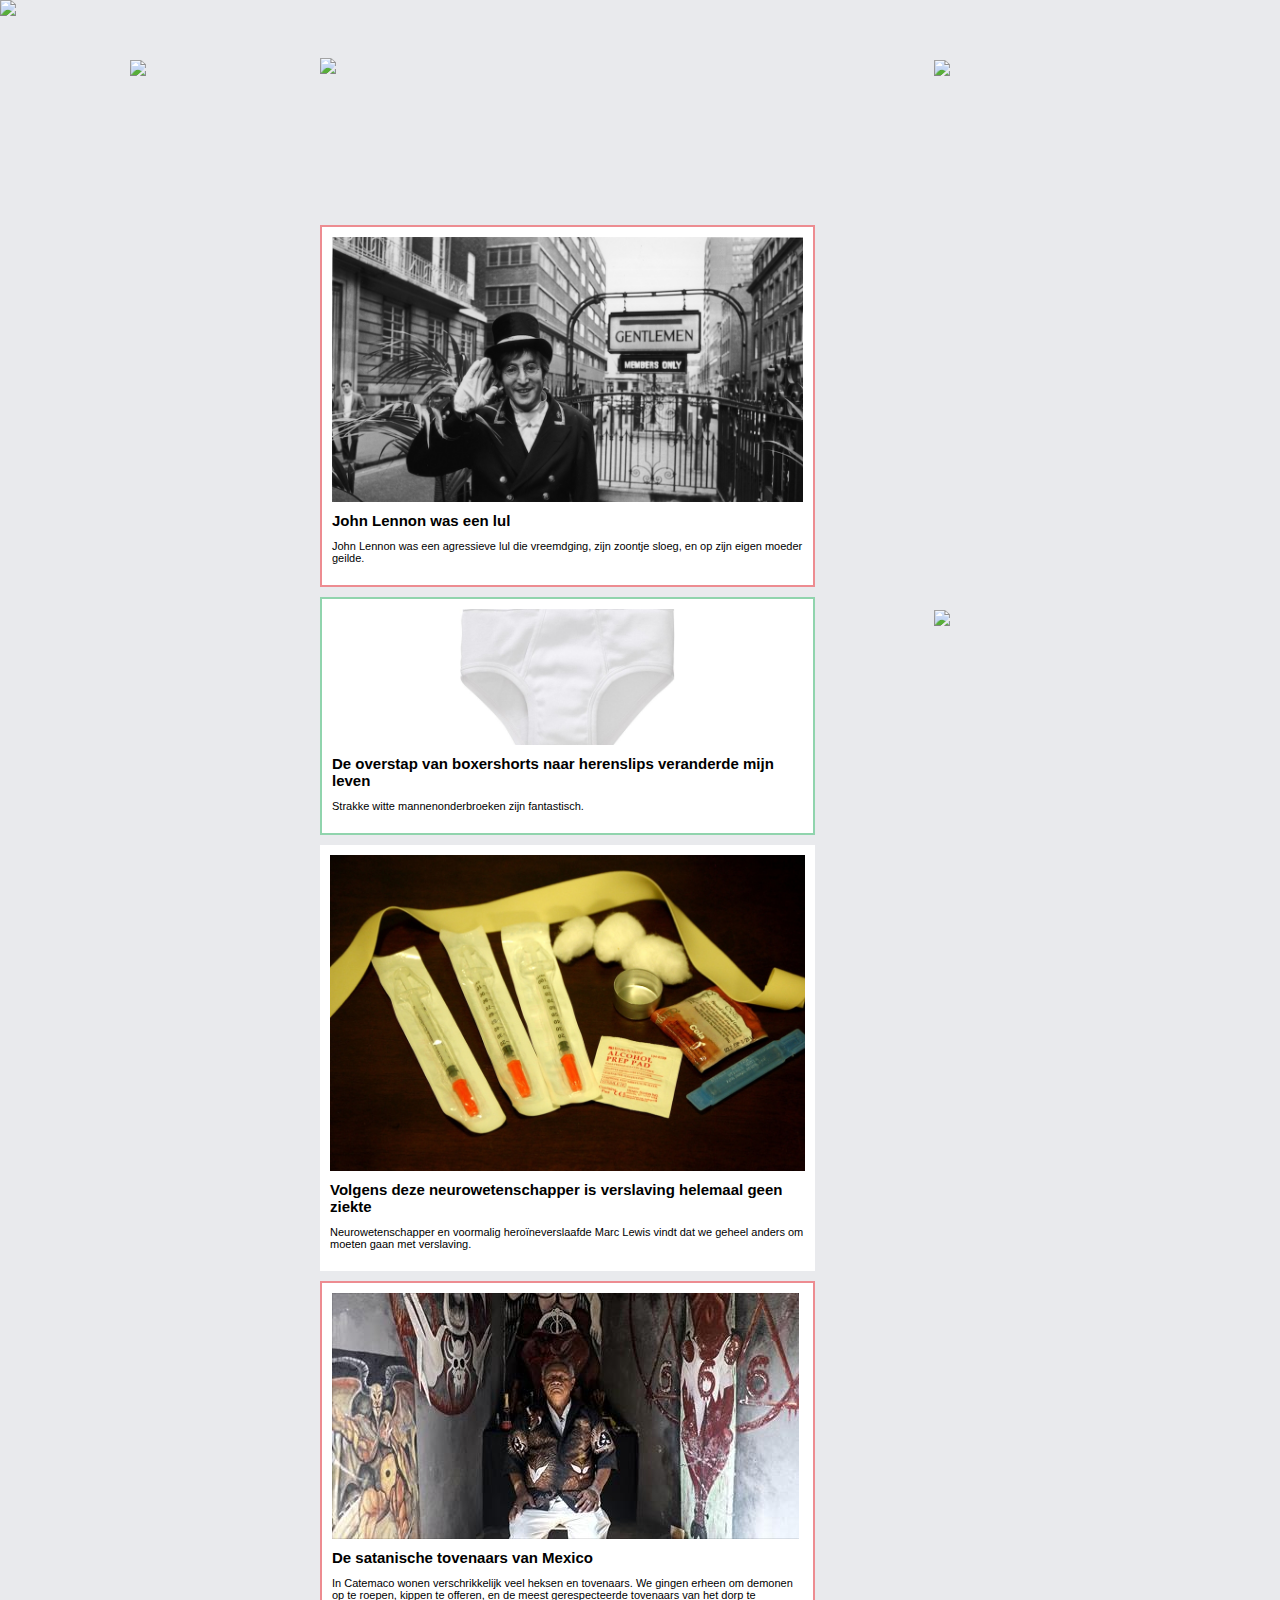
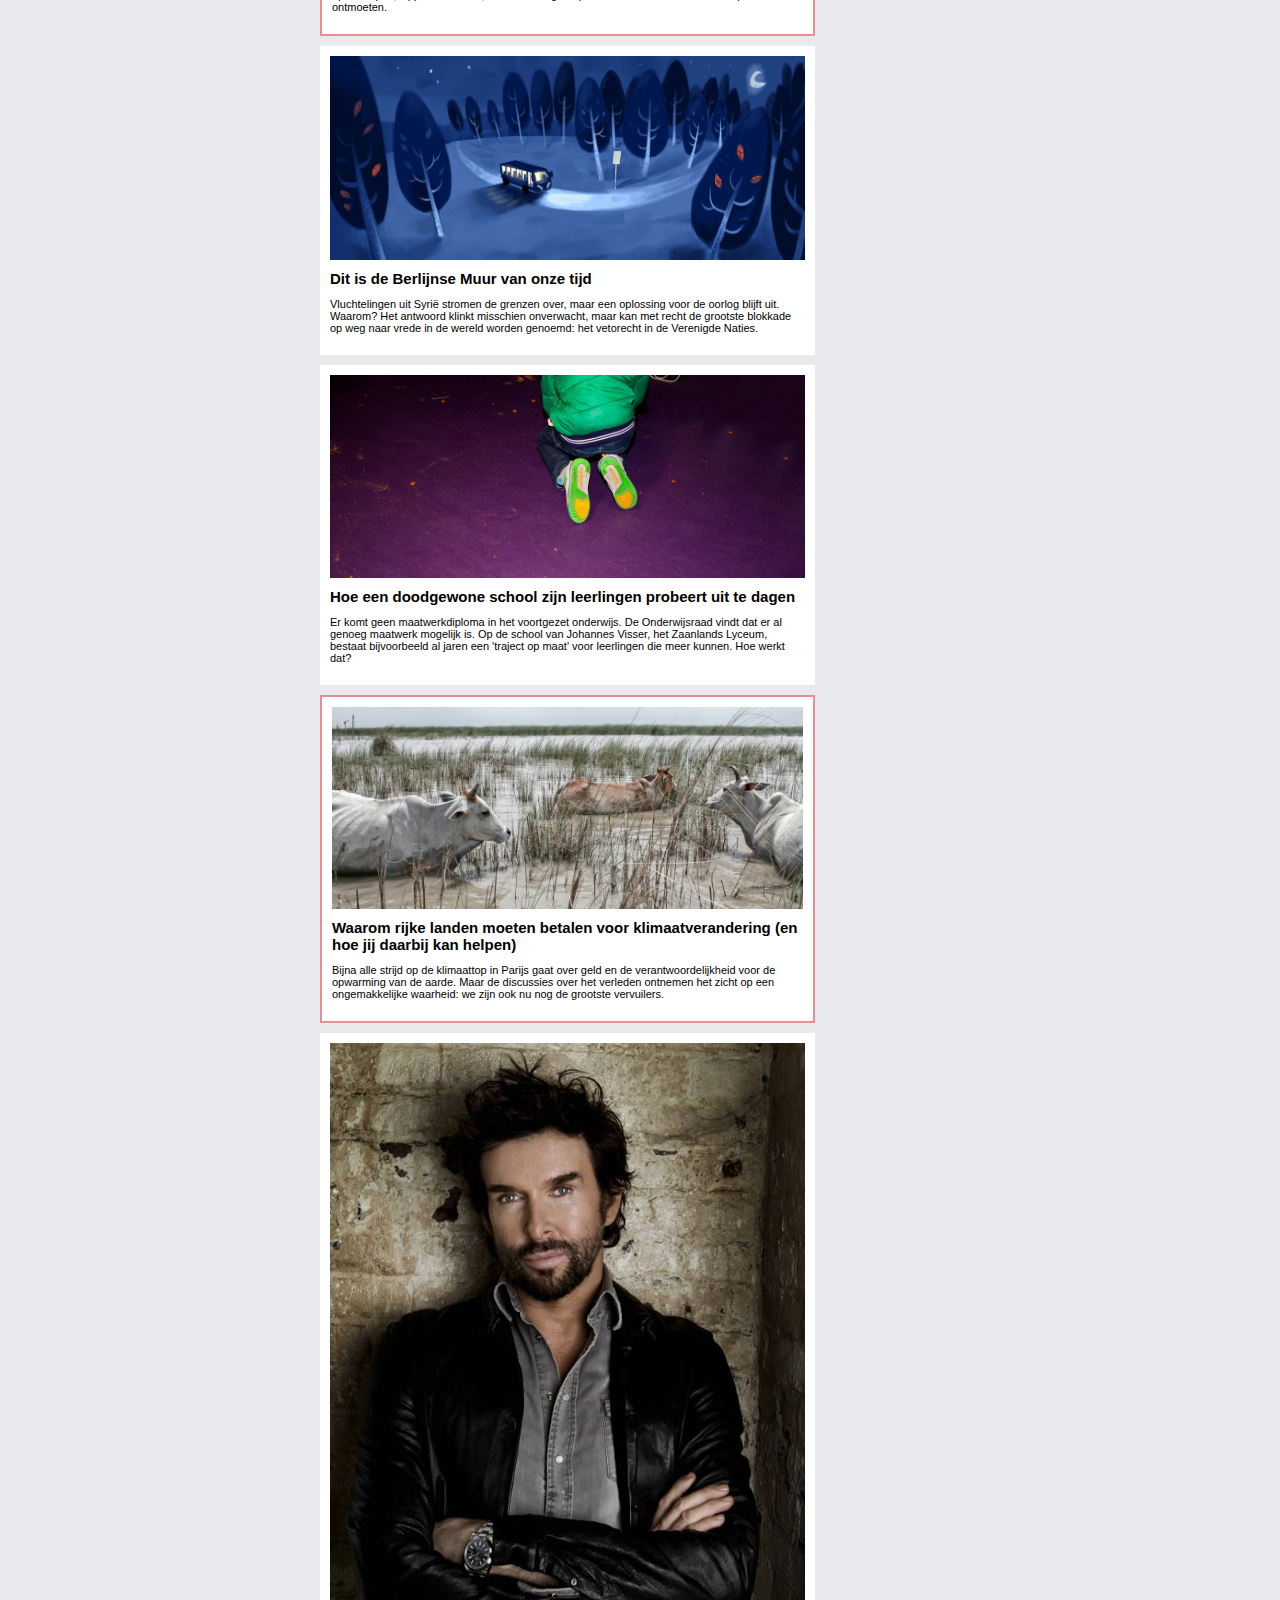
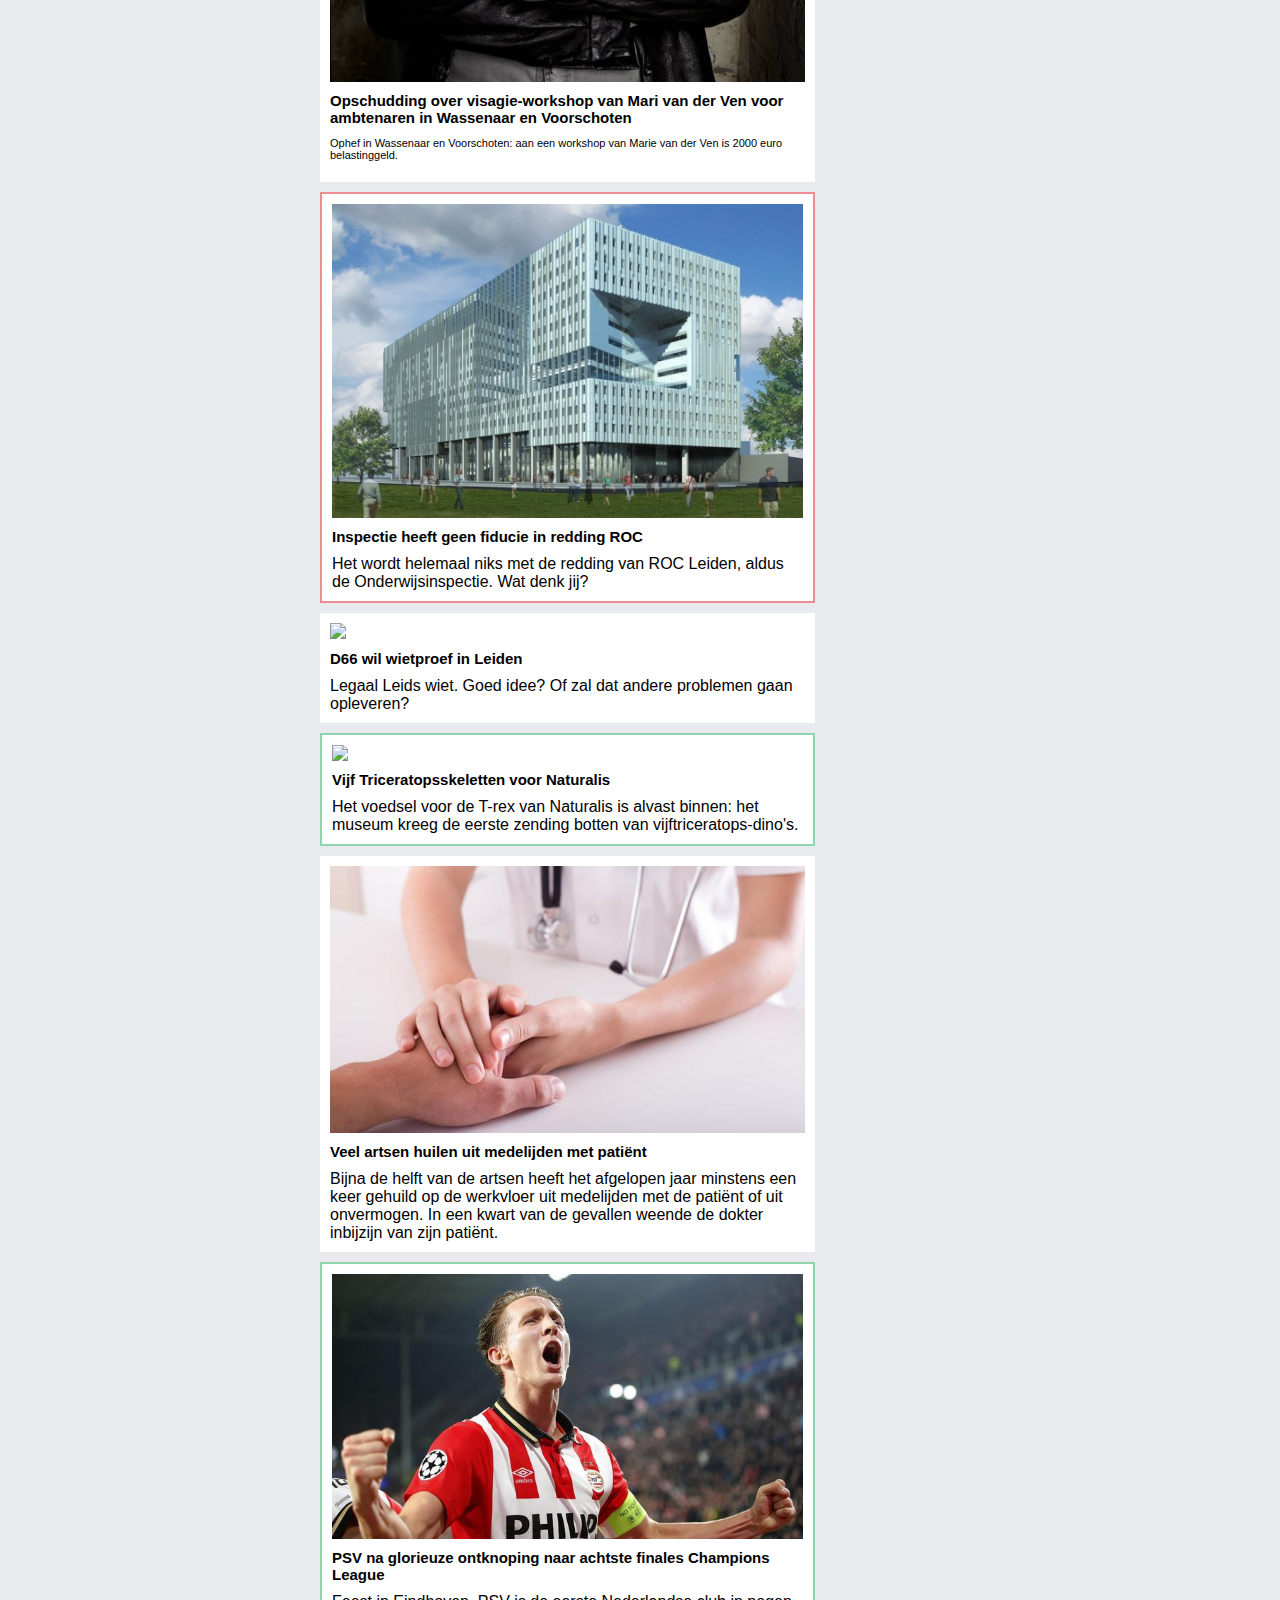
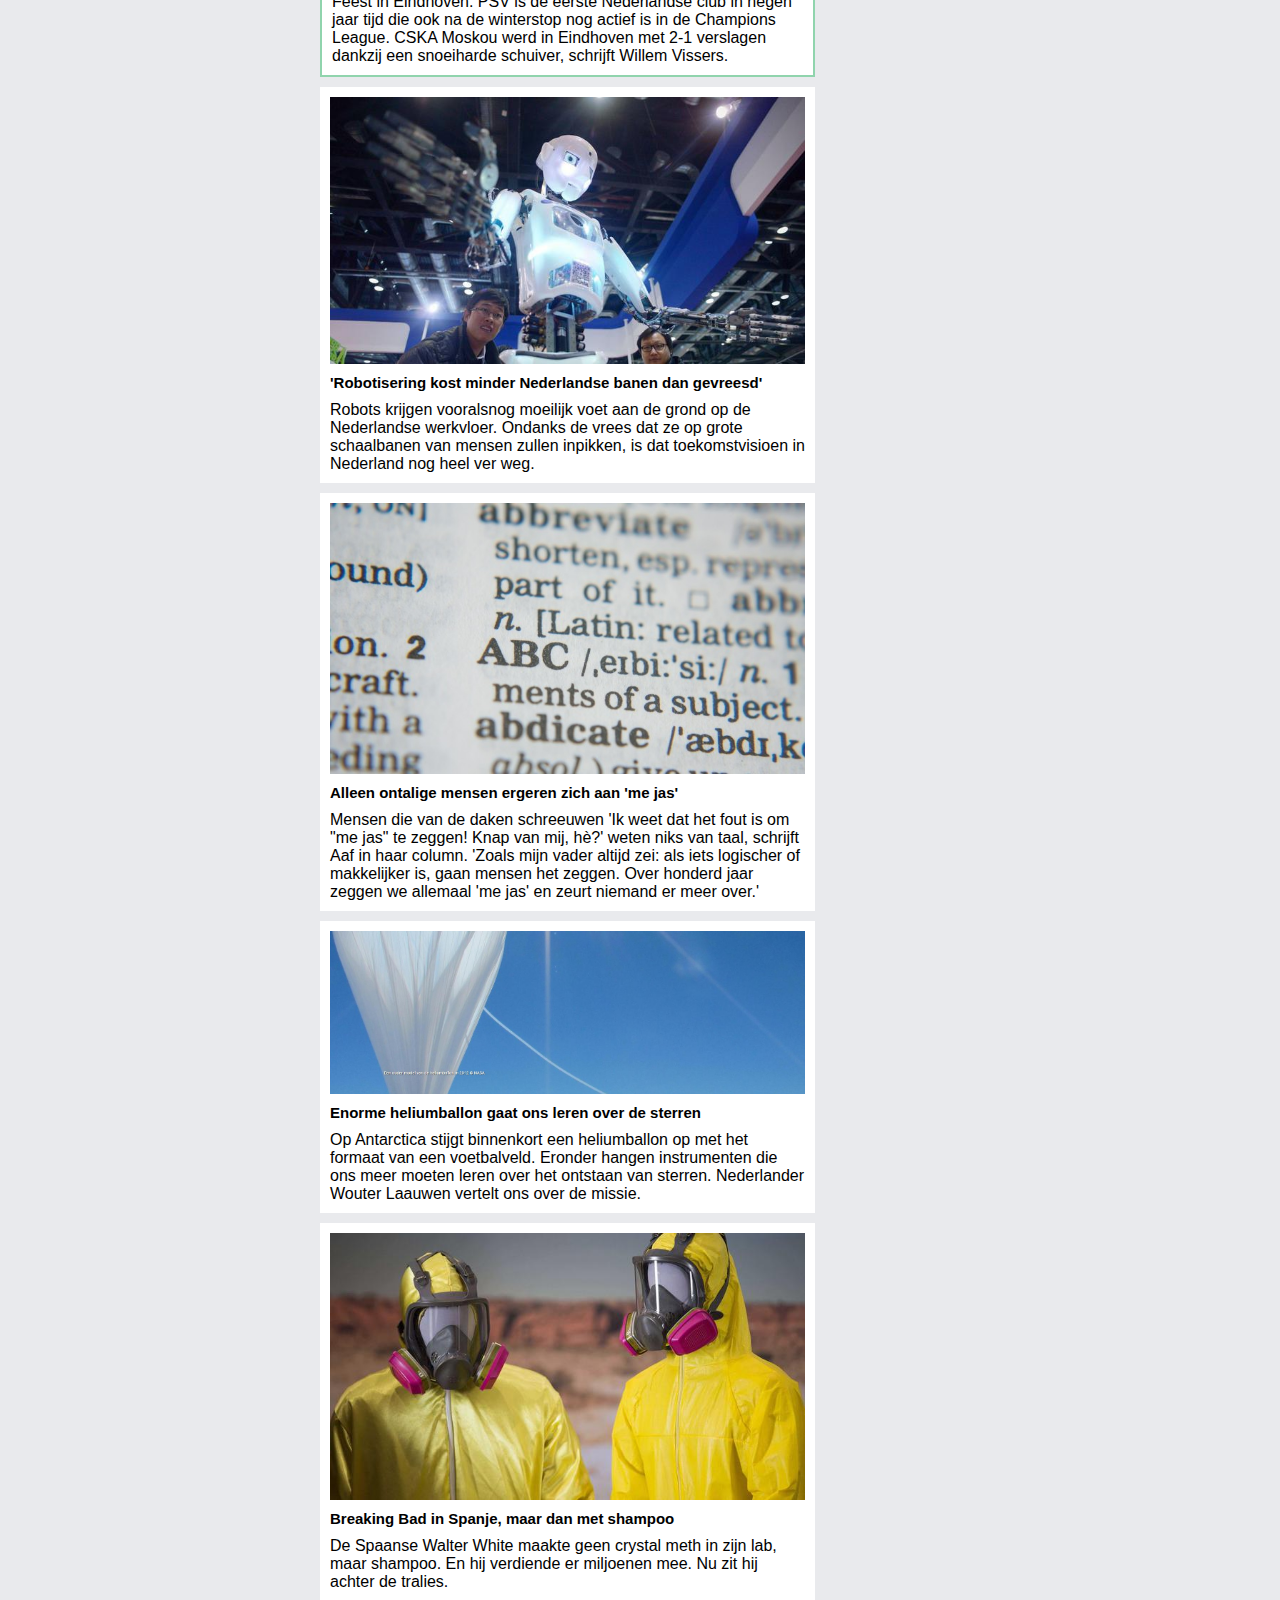
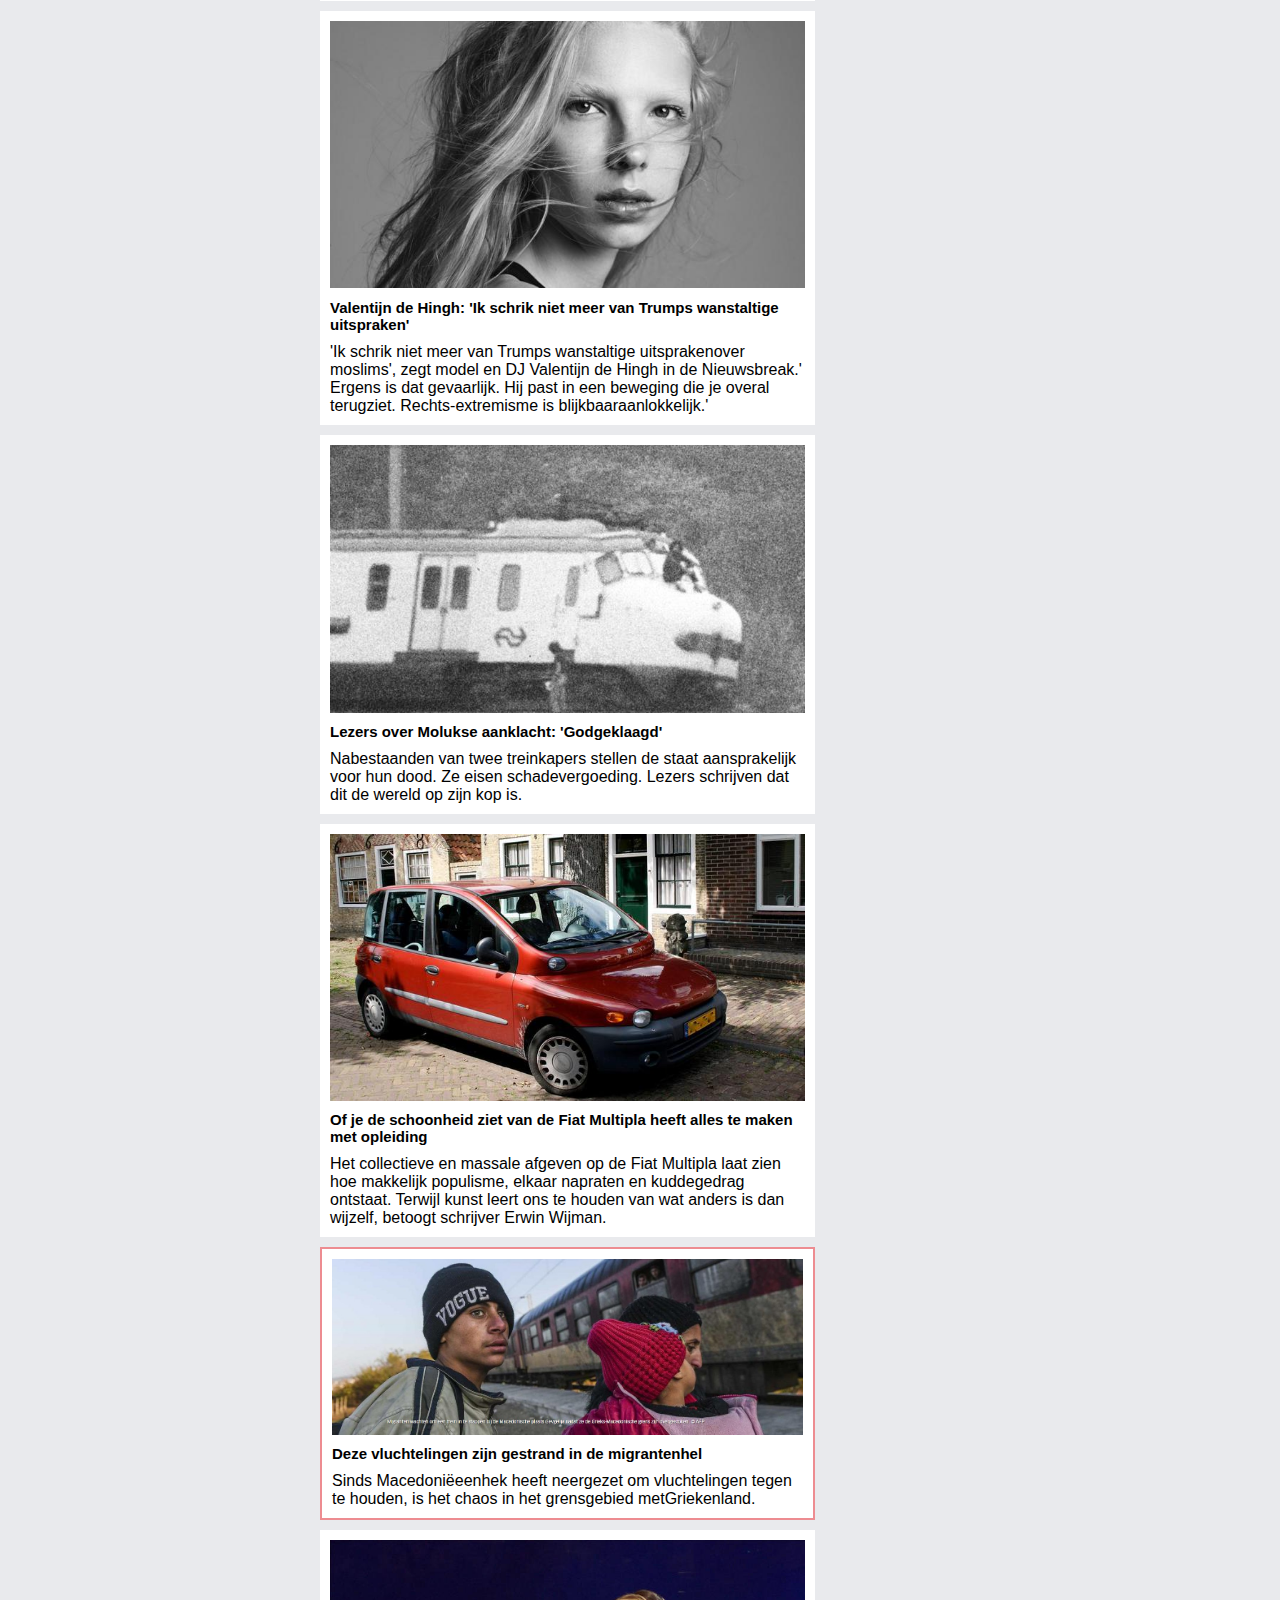
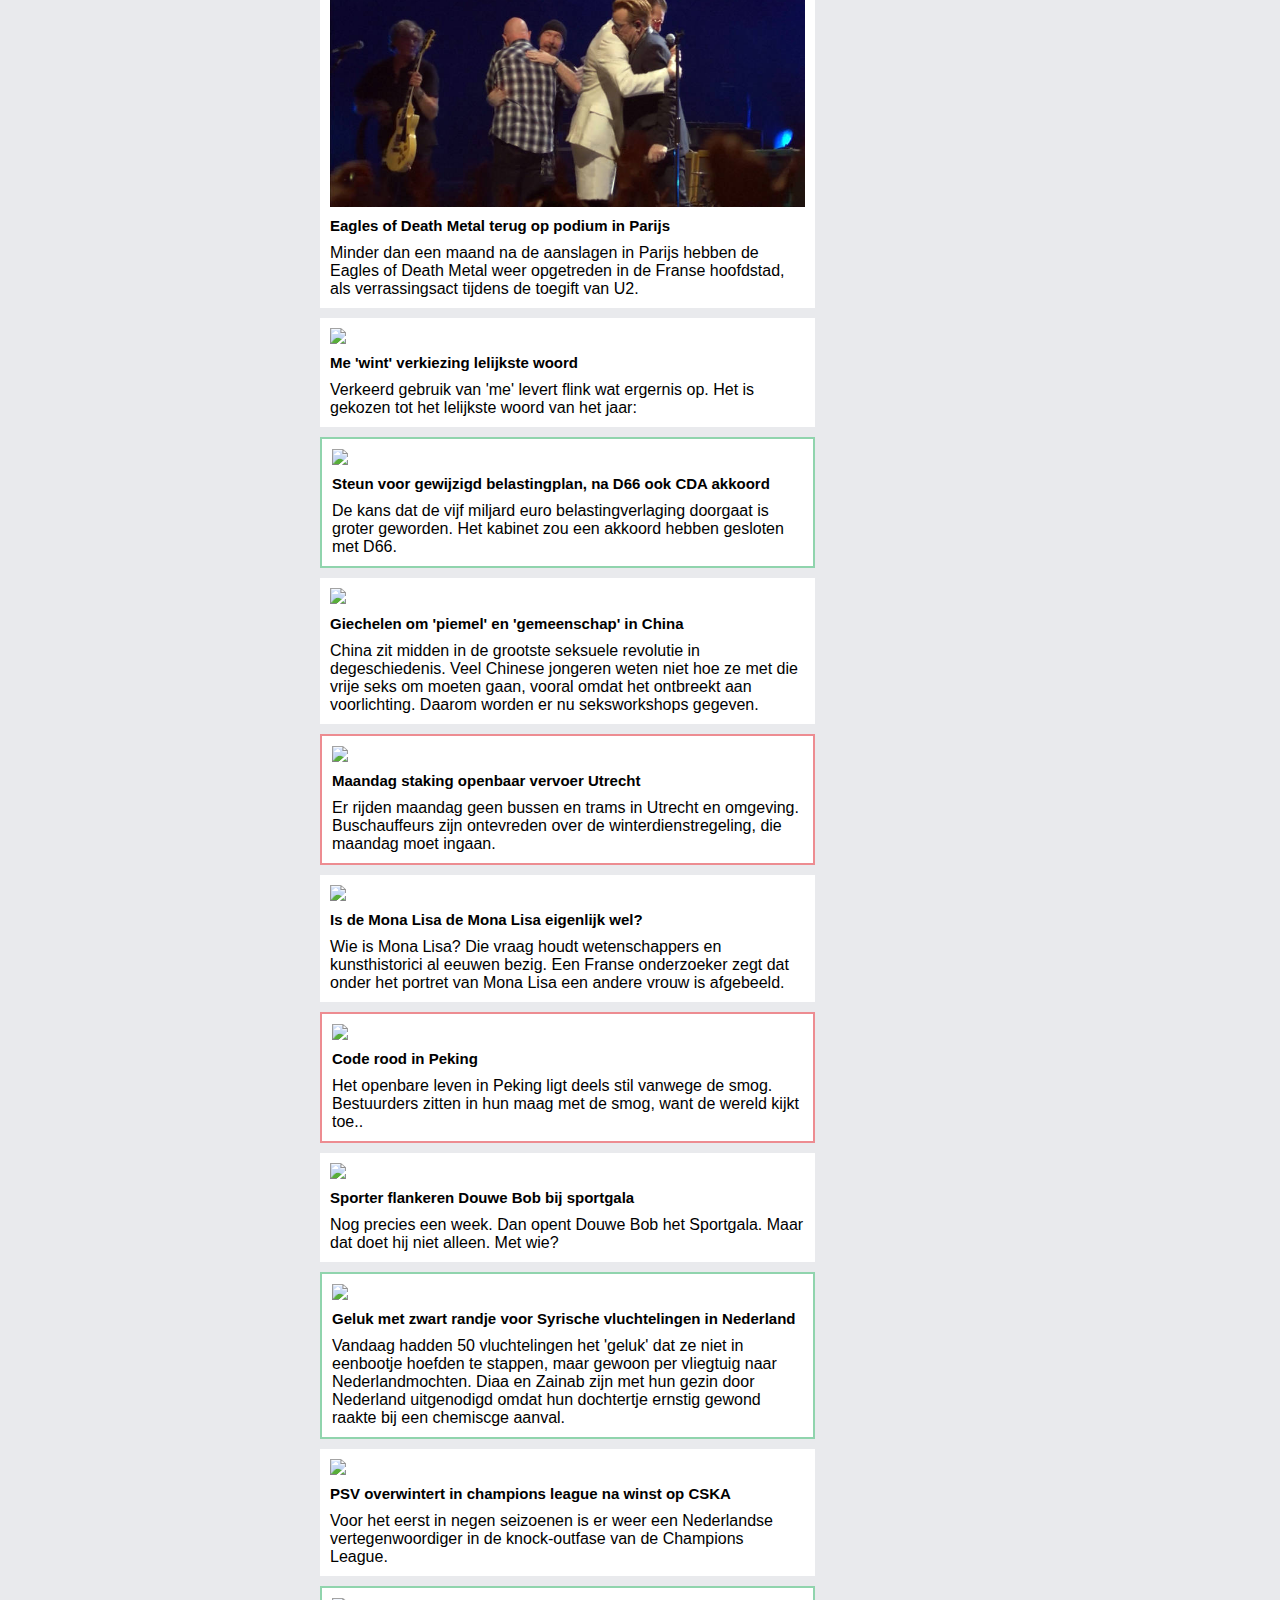
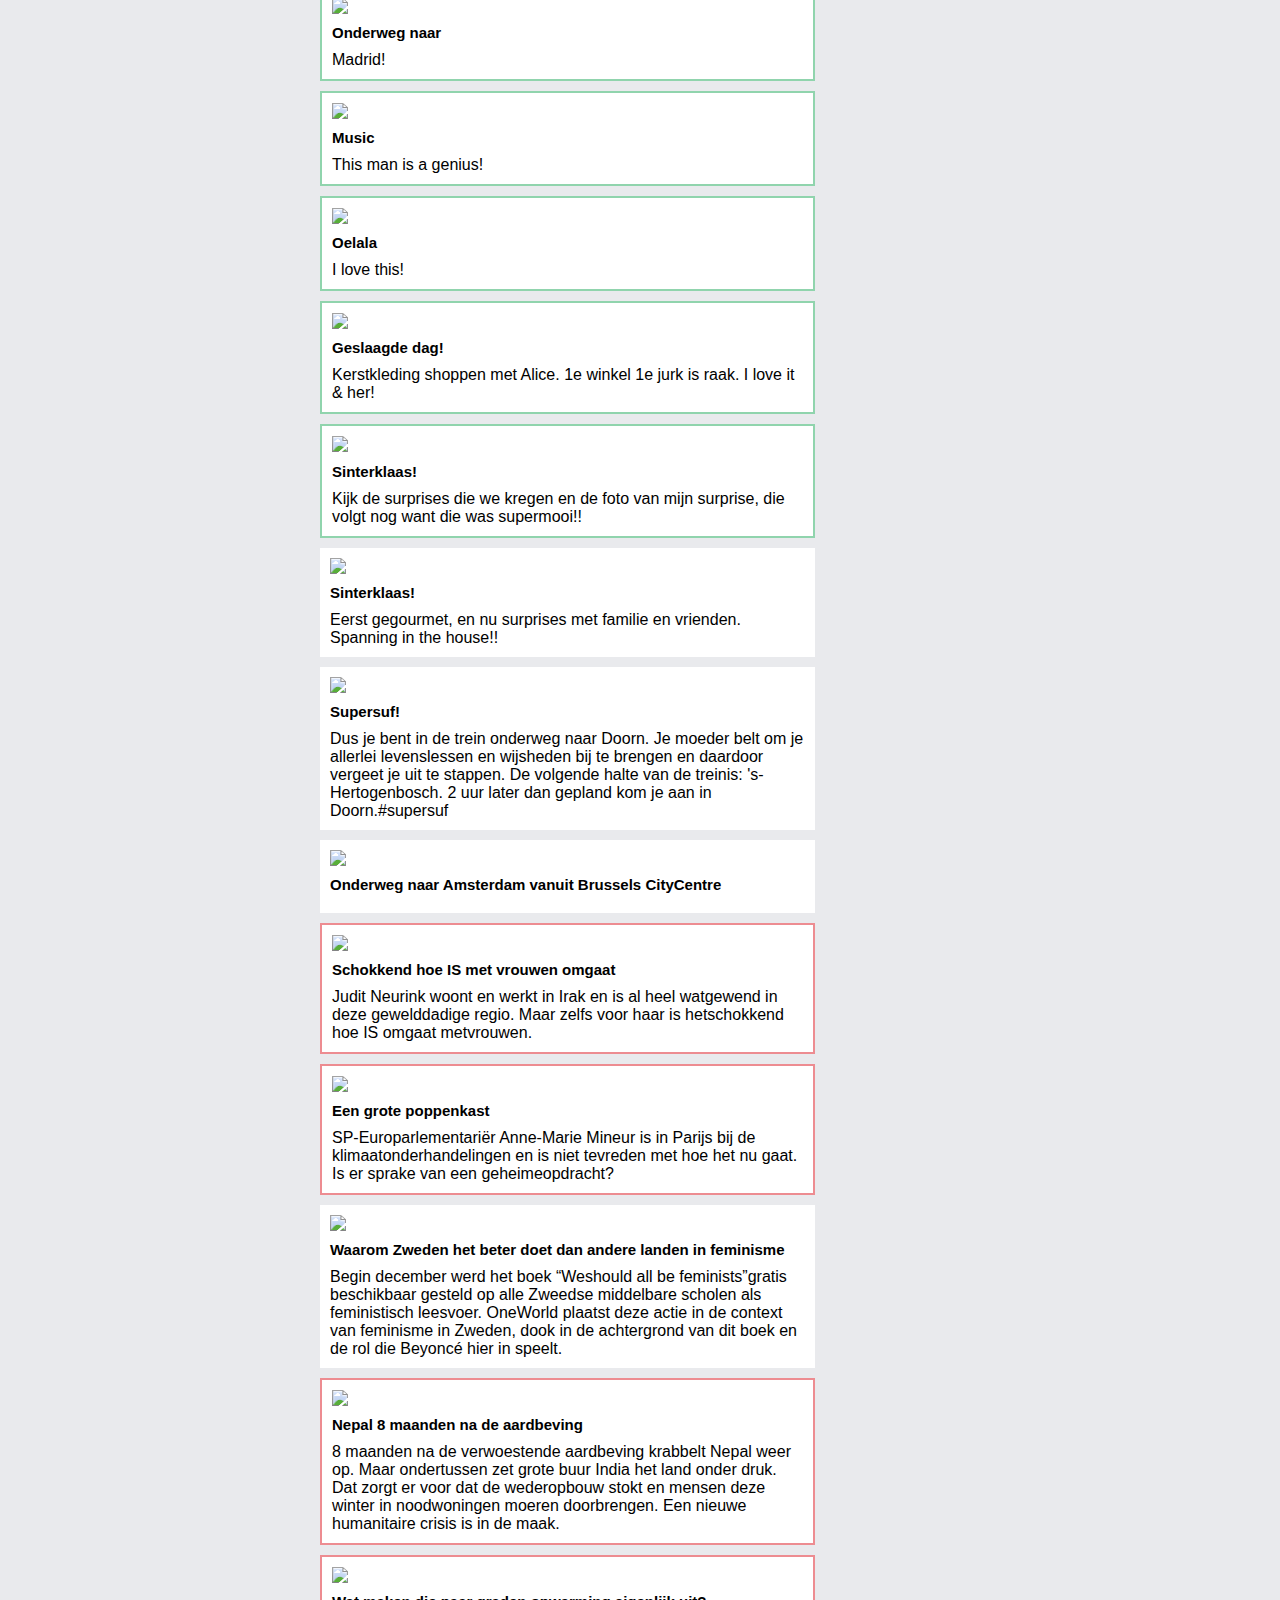
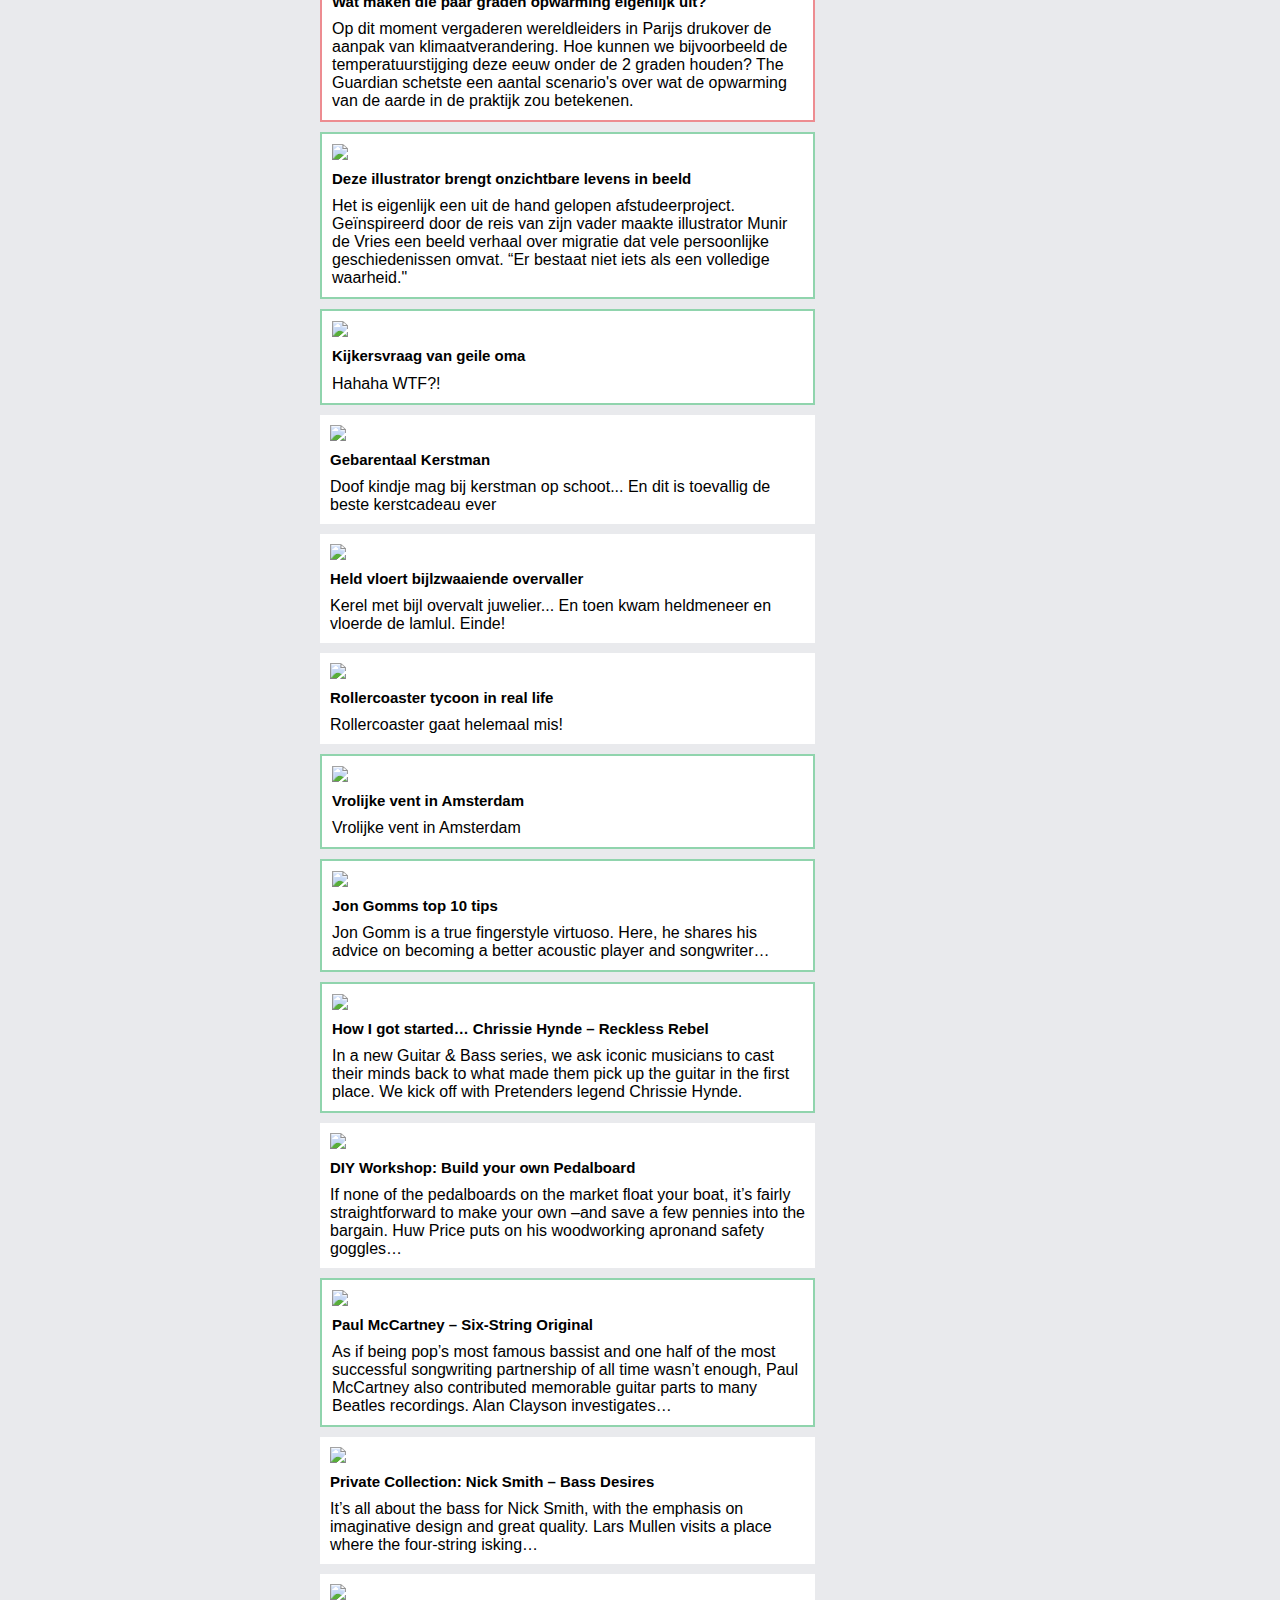
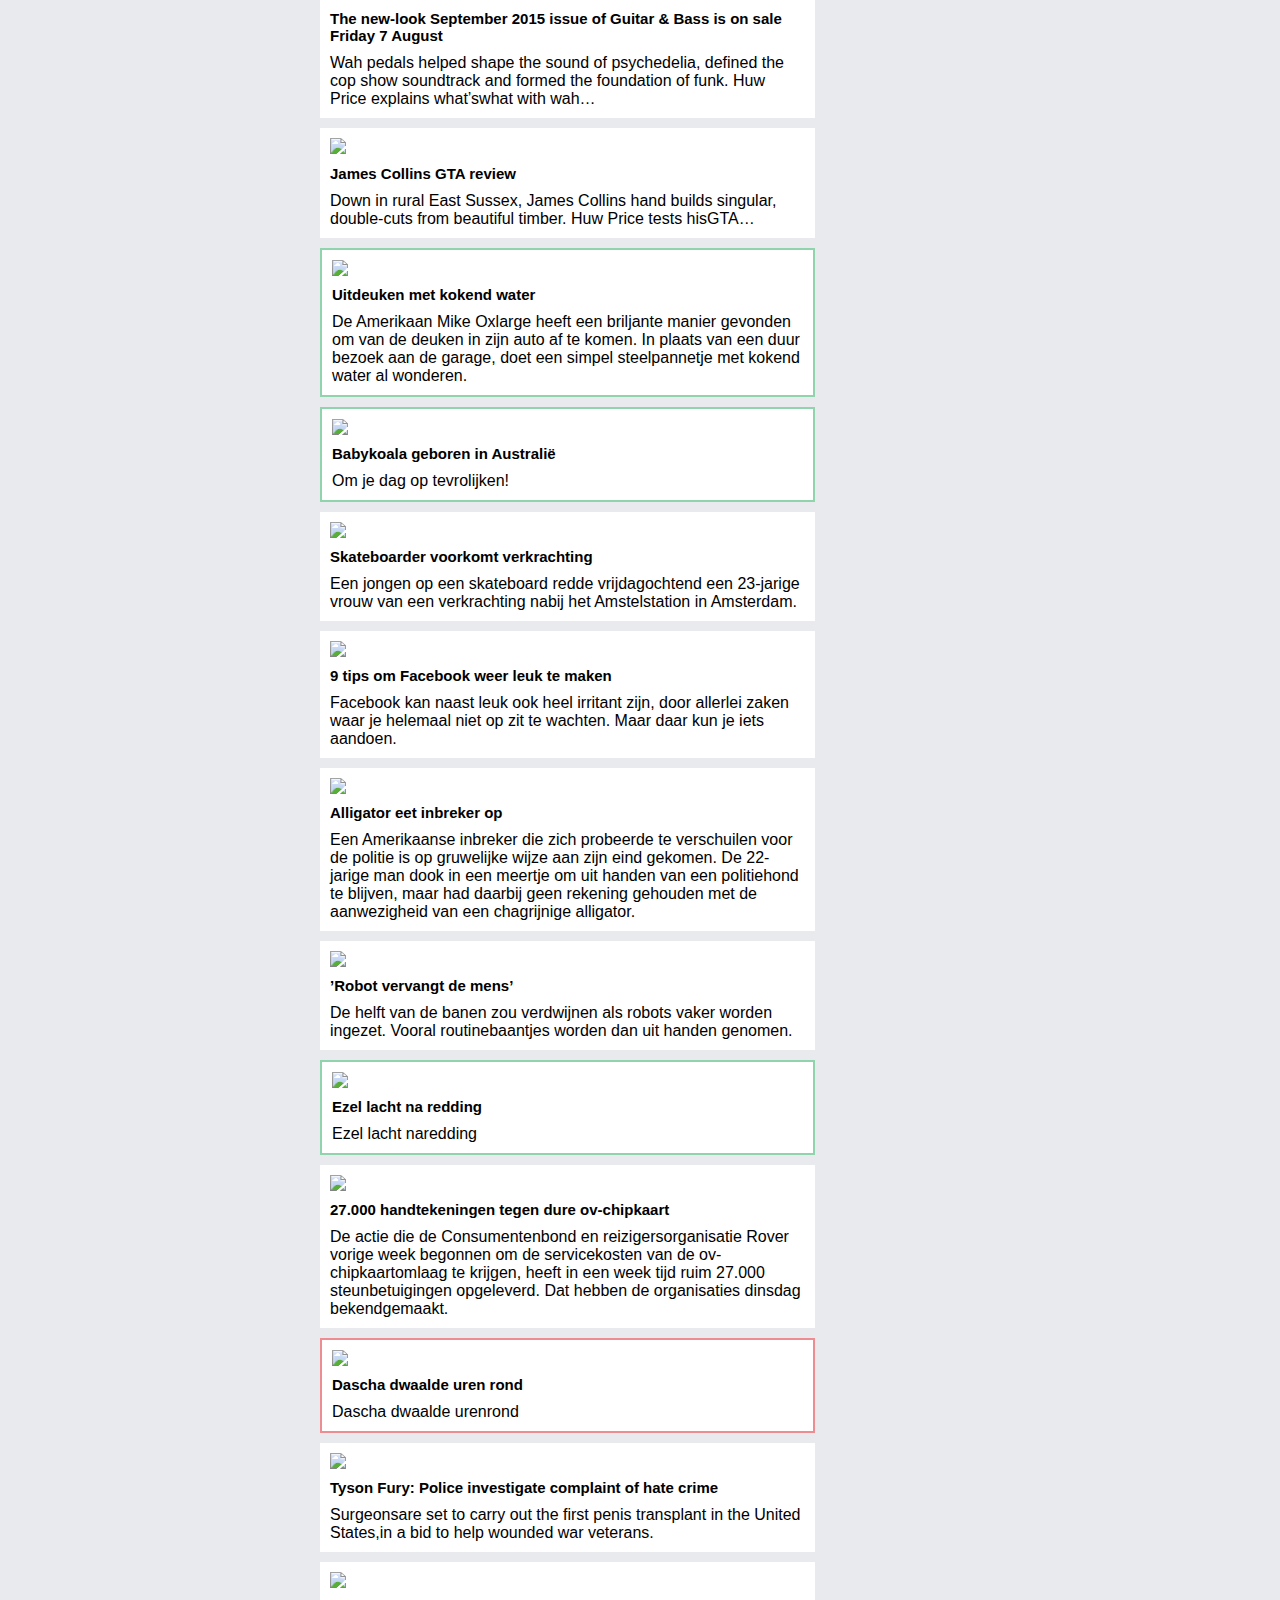
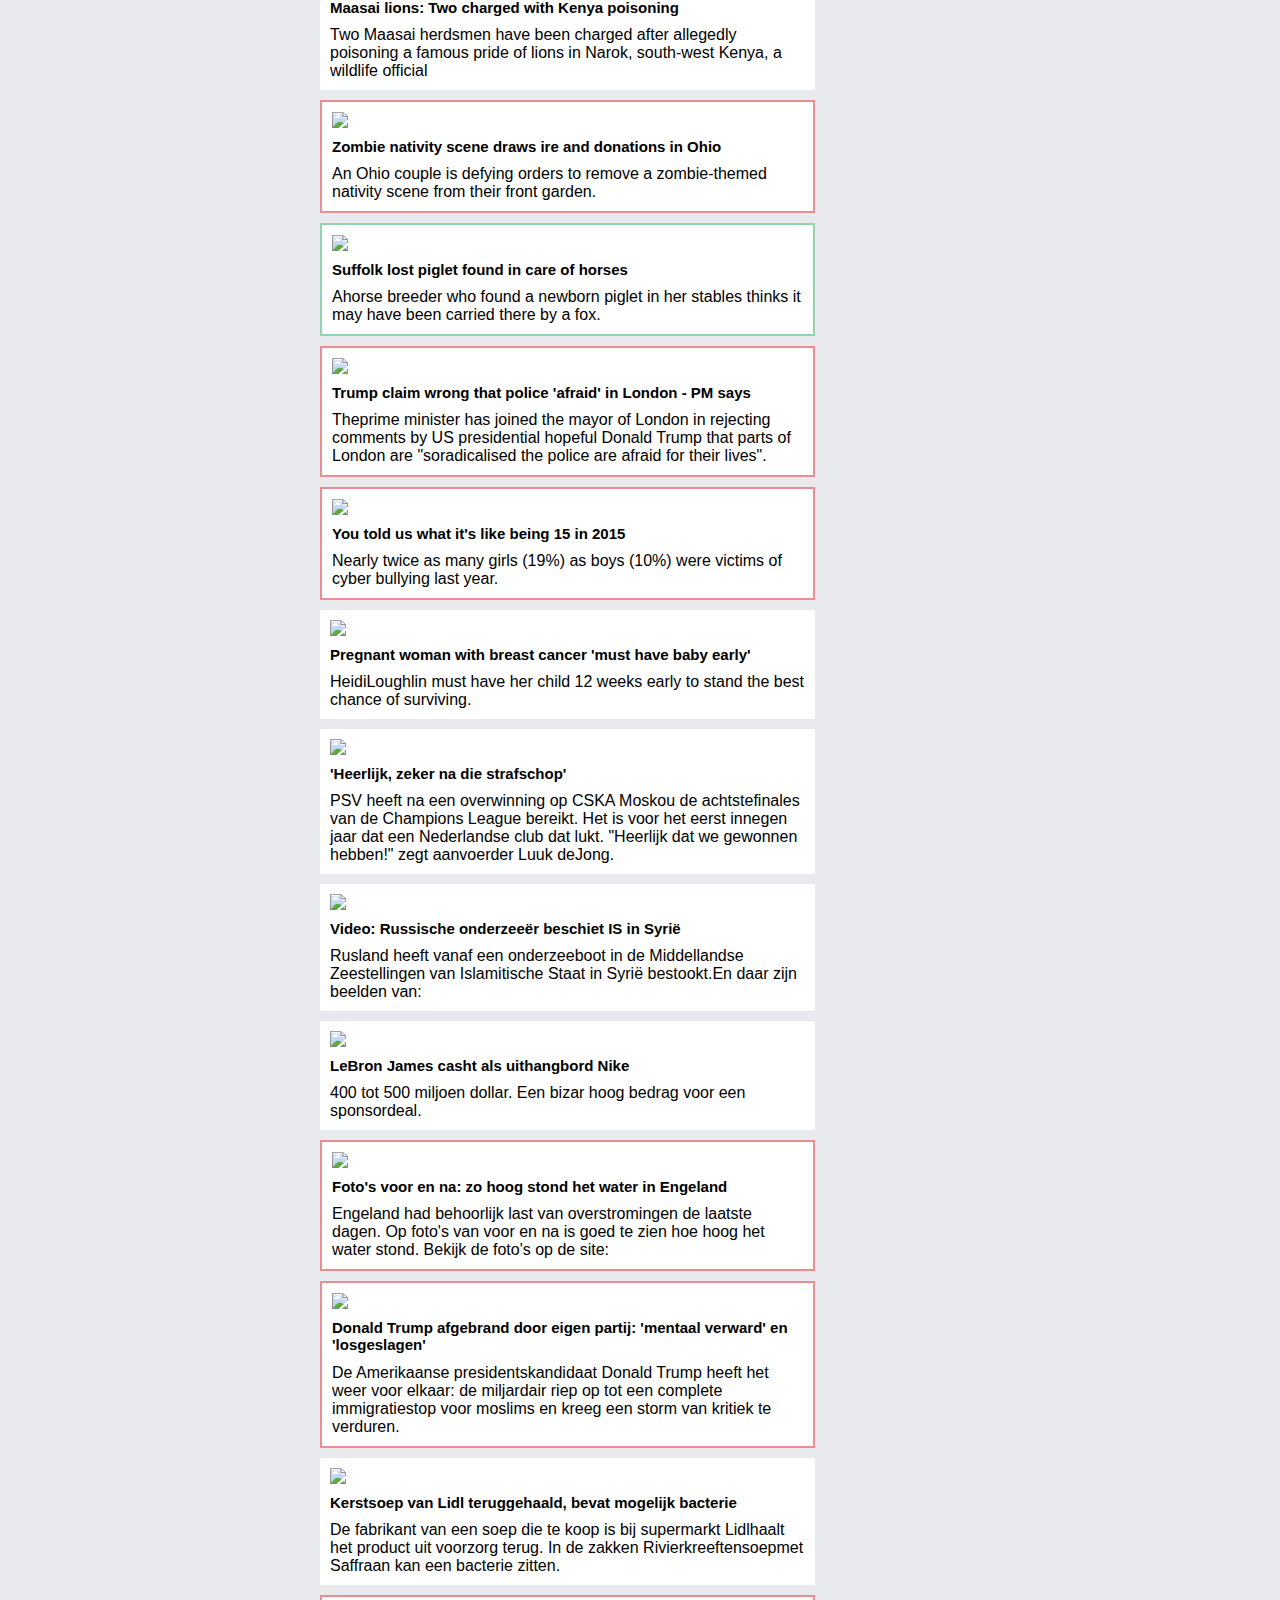
==== commit 3a6138c8: "update" ====
--- a/Facebook-test.htm
+++ b/Facebook-test.htm
@@ -9,7 +9,7 @@
 
 body {
 	font-family:"lucida grande",tahoma,verdana,arial,sans-serif;
-	font-size: 13px;
+	font-size: 13	px;
 	background-color: #e9eaed;
 }
 
@@ -544,7 +544,7 @@
 Geschilderde kinderporno is net als fotografie ofvideomateriaal daarvan strafbaar, heeft de Hoge Raad in Den Haagvandaagbepaald.
 </div>
 
-<div data-valence="-0,5"> data-afzender="Tegenlicht">    <img src="./plaatjes/94.jpg"  />    <h1>Grondstoffen uit de ruimte</h1>
+<div data-valence="-0,5" data-afzender="Tegenlicht">    <img src="./plaatjes/94.jpg"  />    <h1>Grondstoffen uit de ruimte</h1>
 Commerciëlebedrijven hebben plannen om grondstoffen uit de ruimte te halen. DeNederlandse jurist Frans von der Dunk wordt internationaal gevraagdom mee te denken over ruimtewetgeving. Bekijk deze minidocumentairevan 15 minuten en kom morgen meepraten tijdens de Tegenlicht Meet Upin Pakhuis de Zwijger
 </div>
 
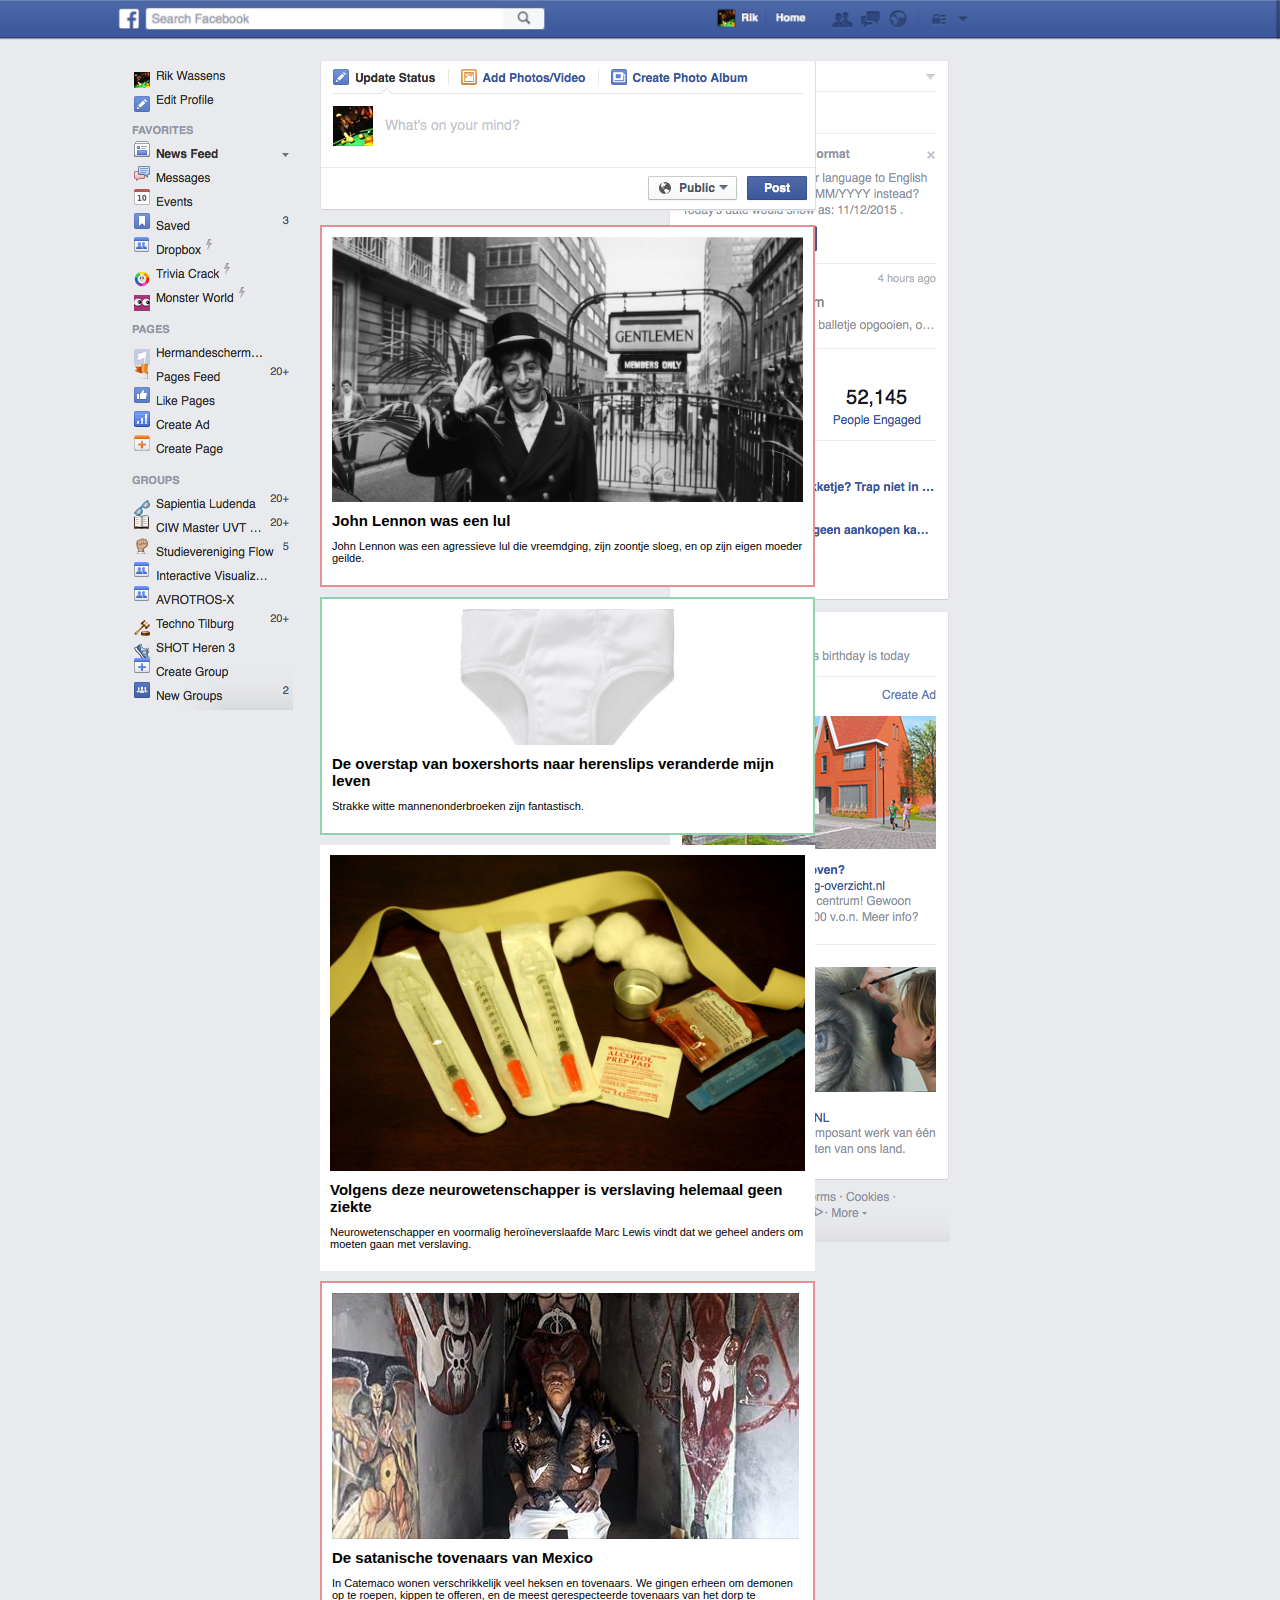
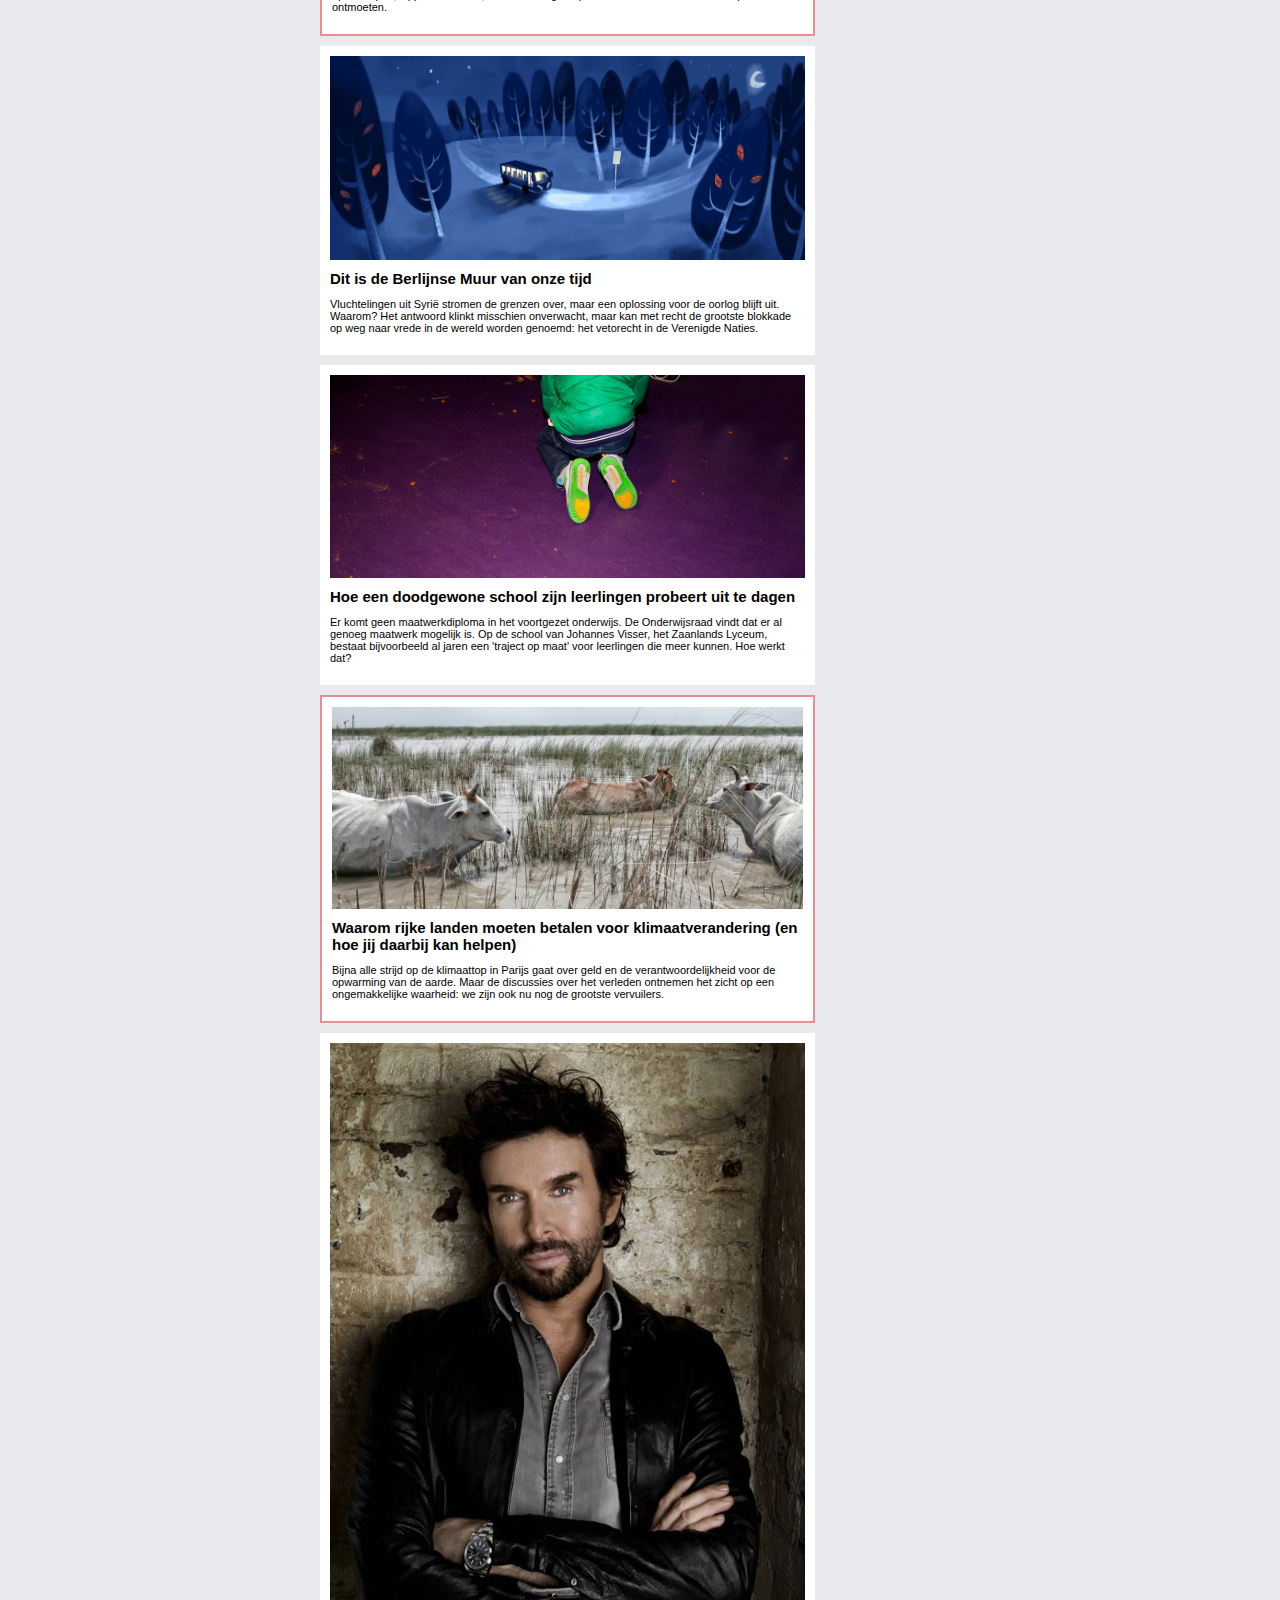
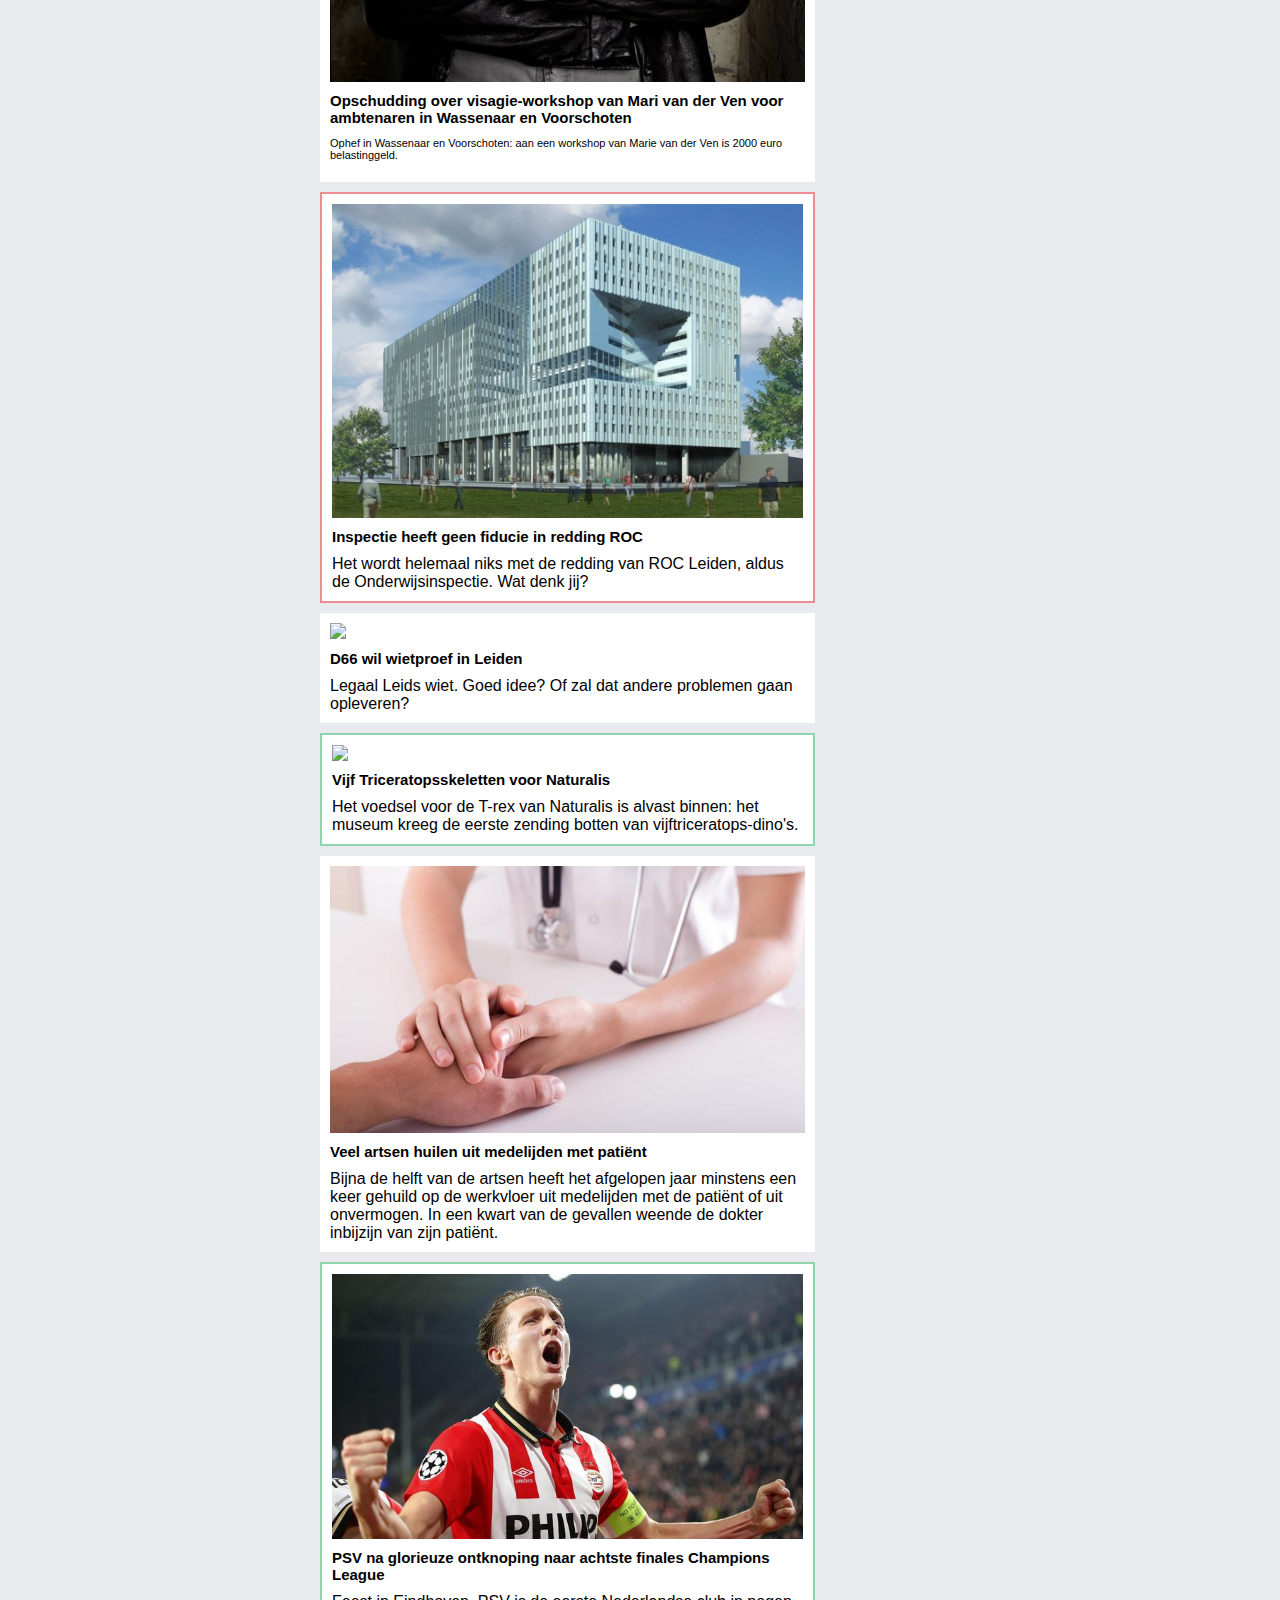
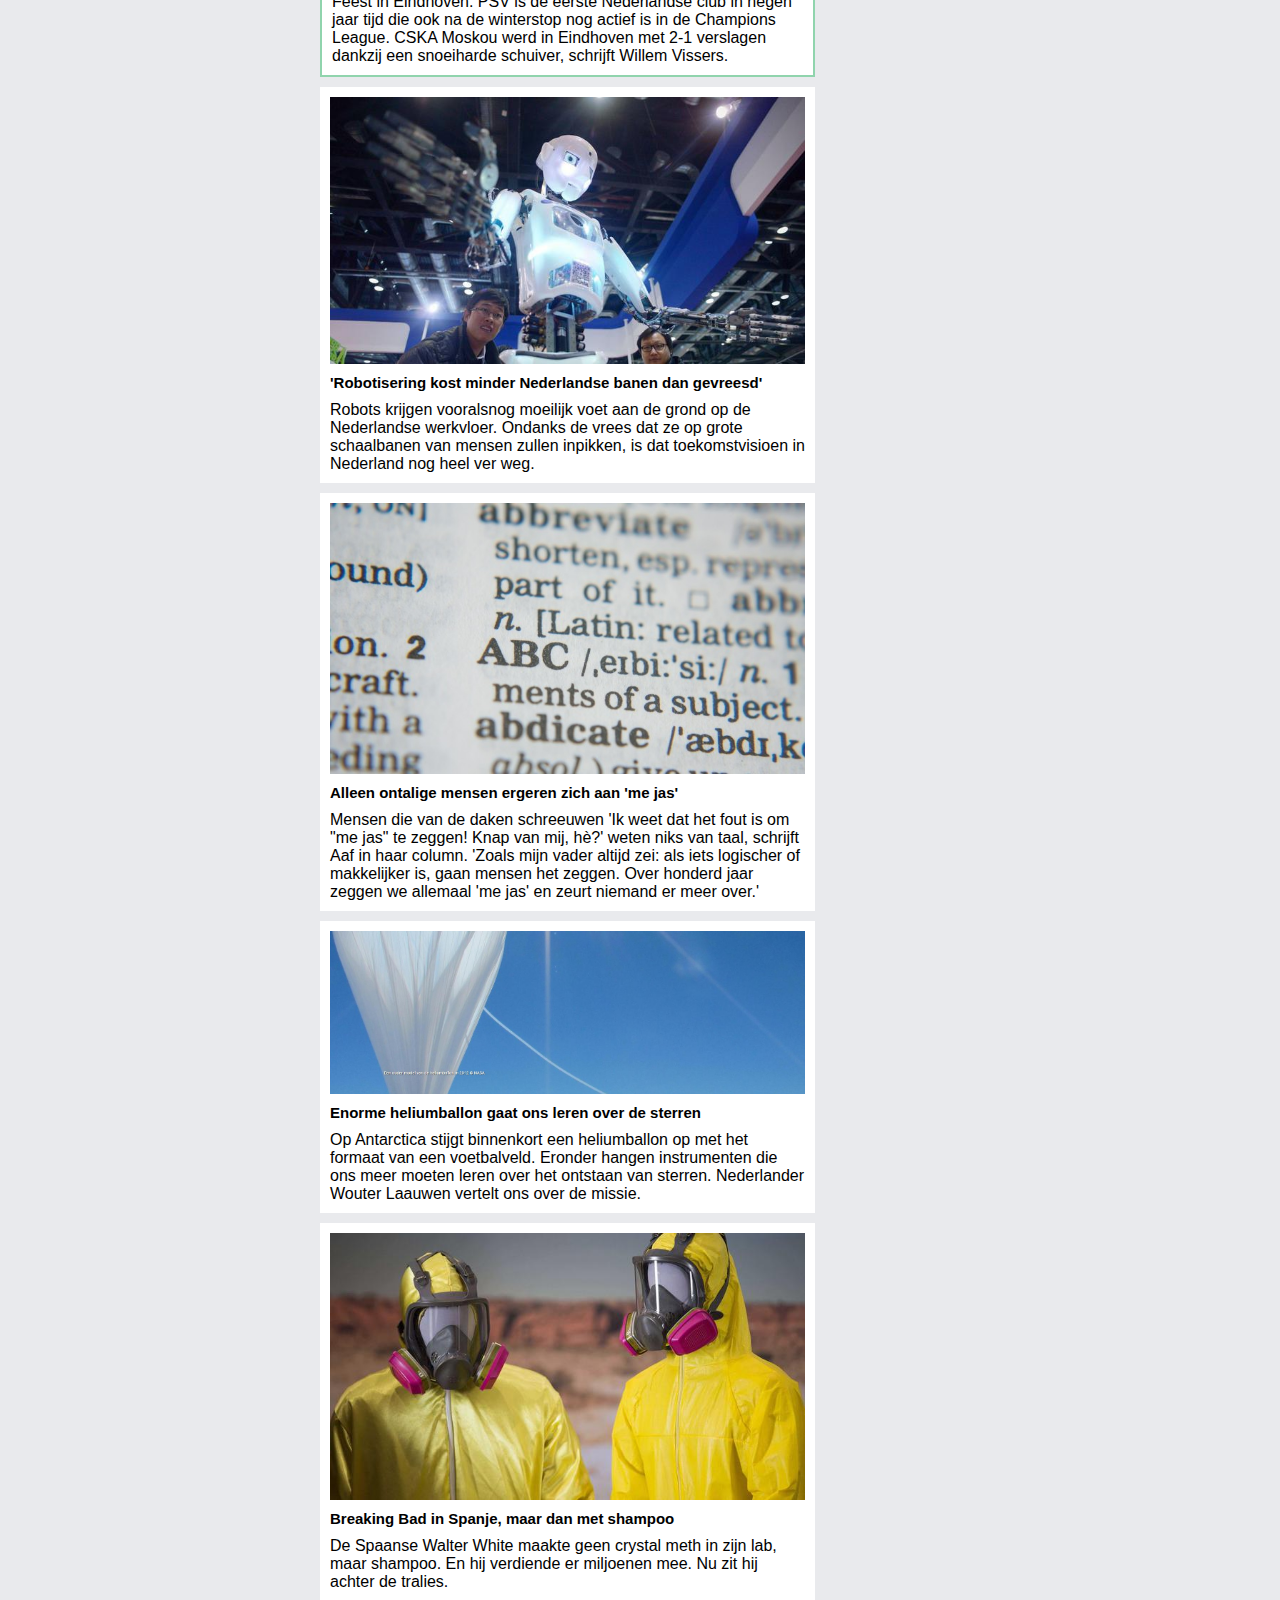
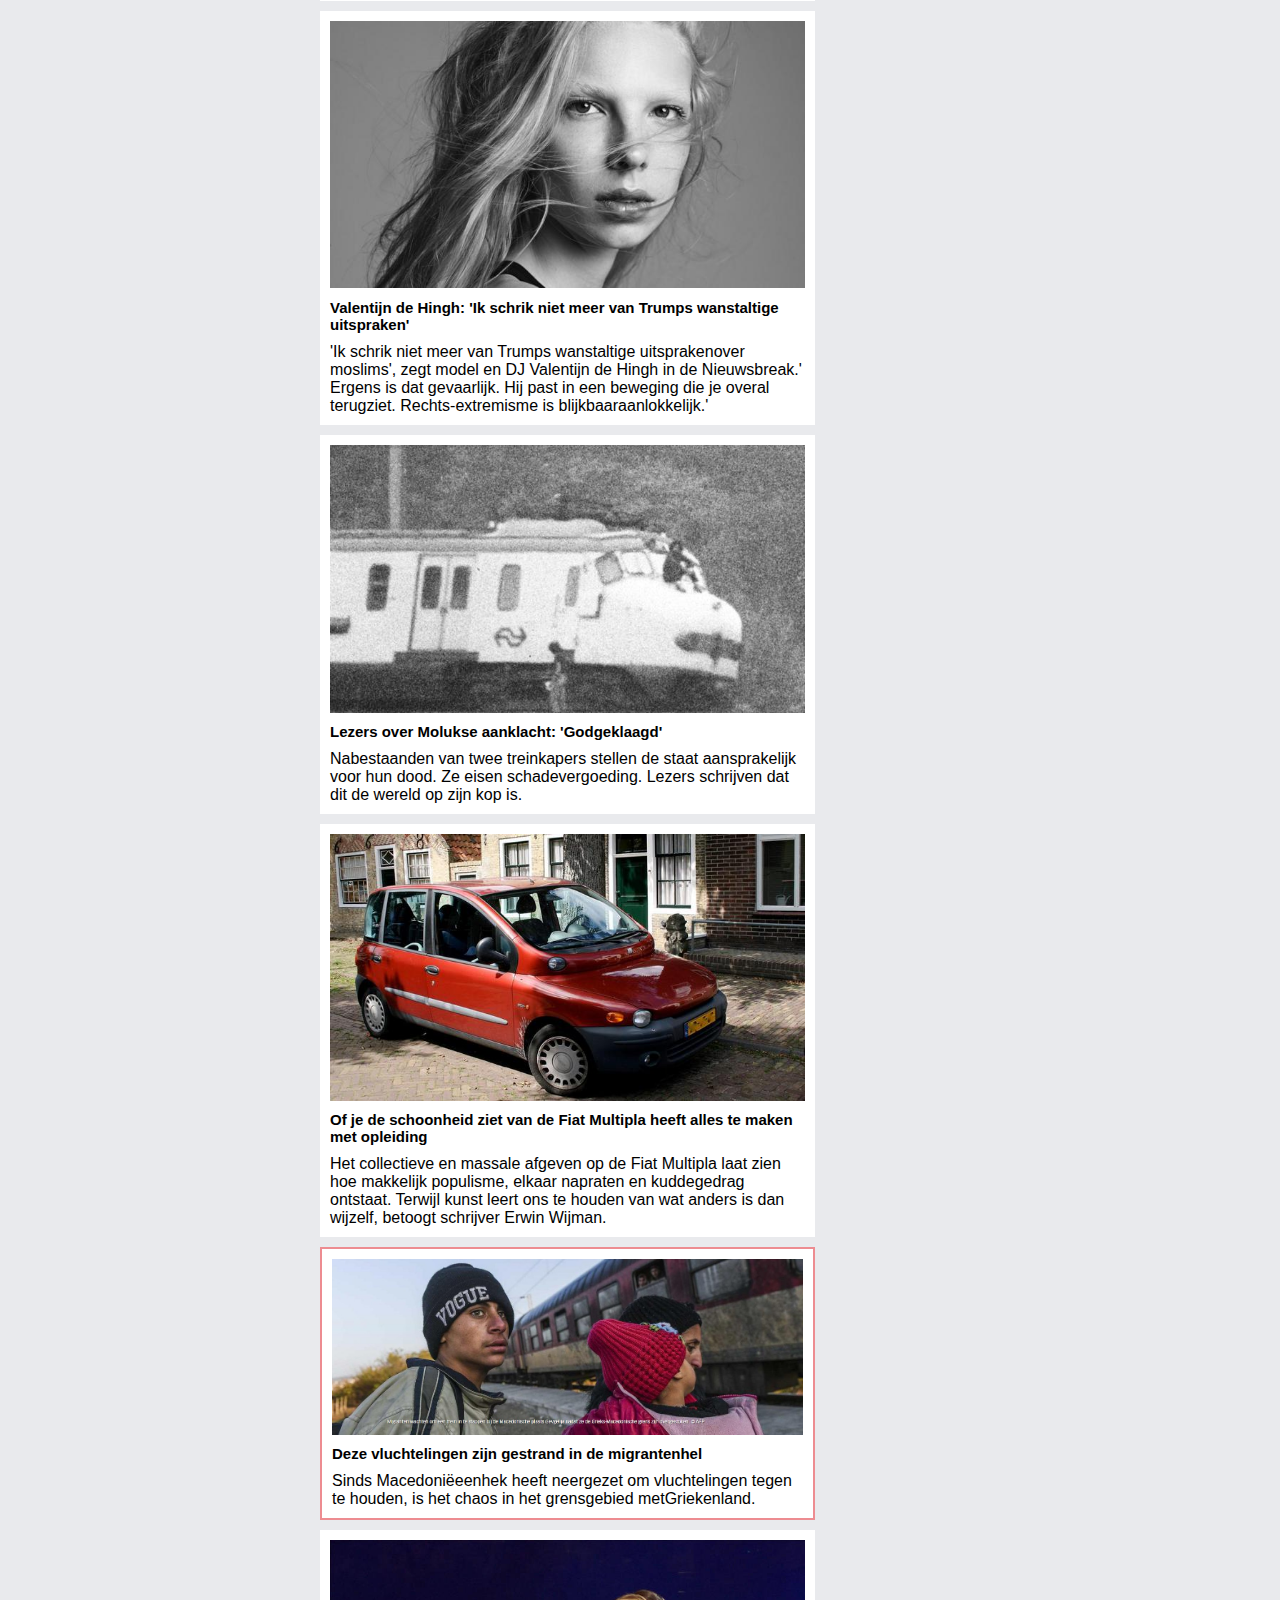
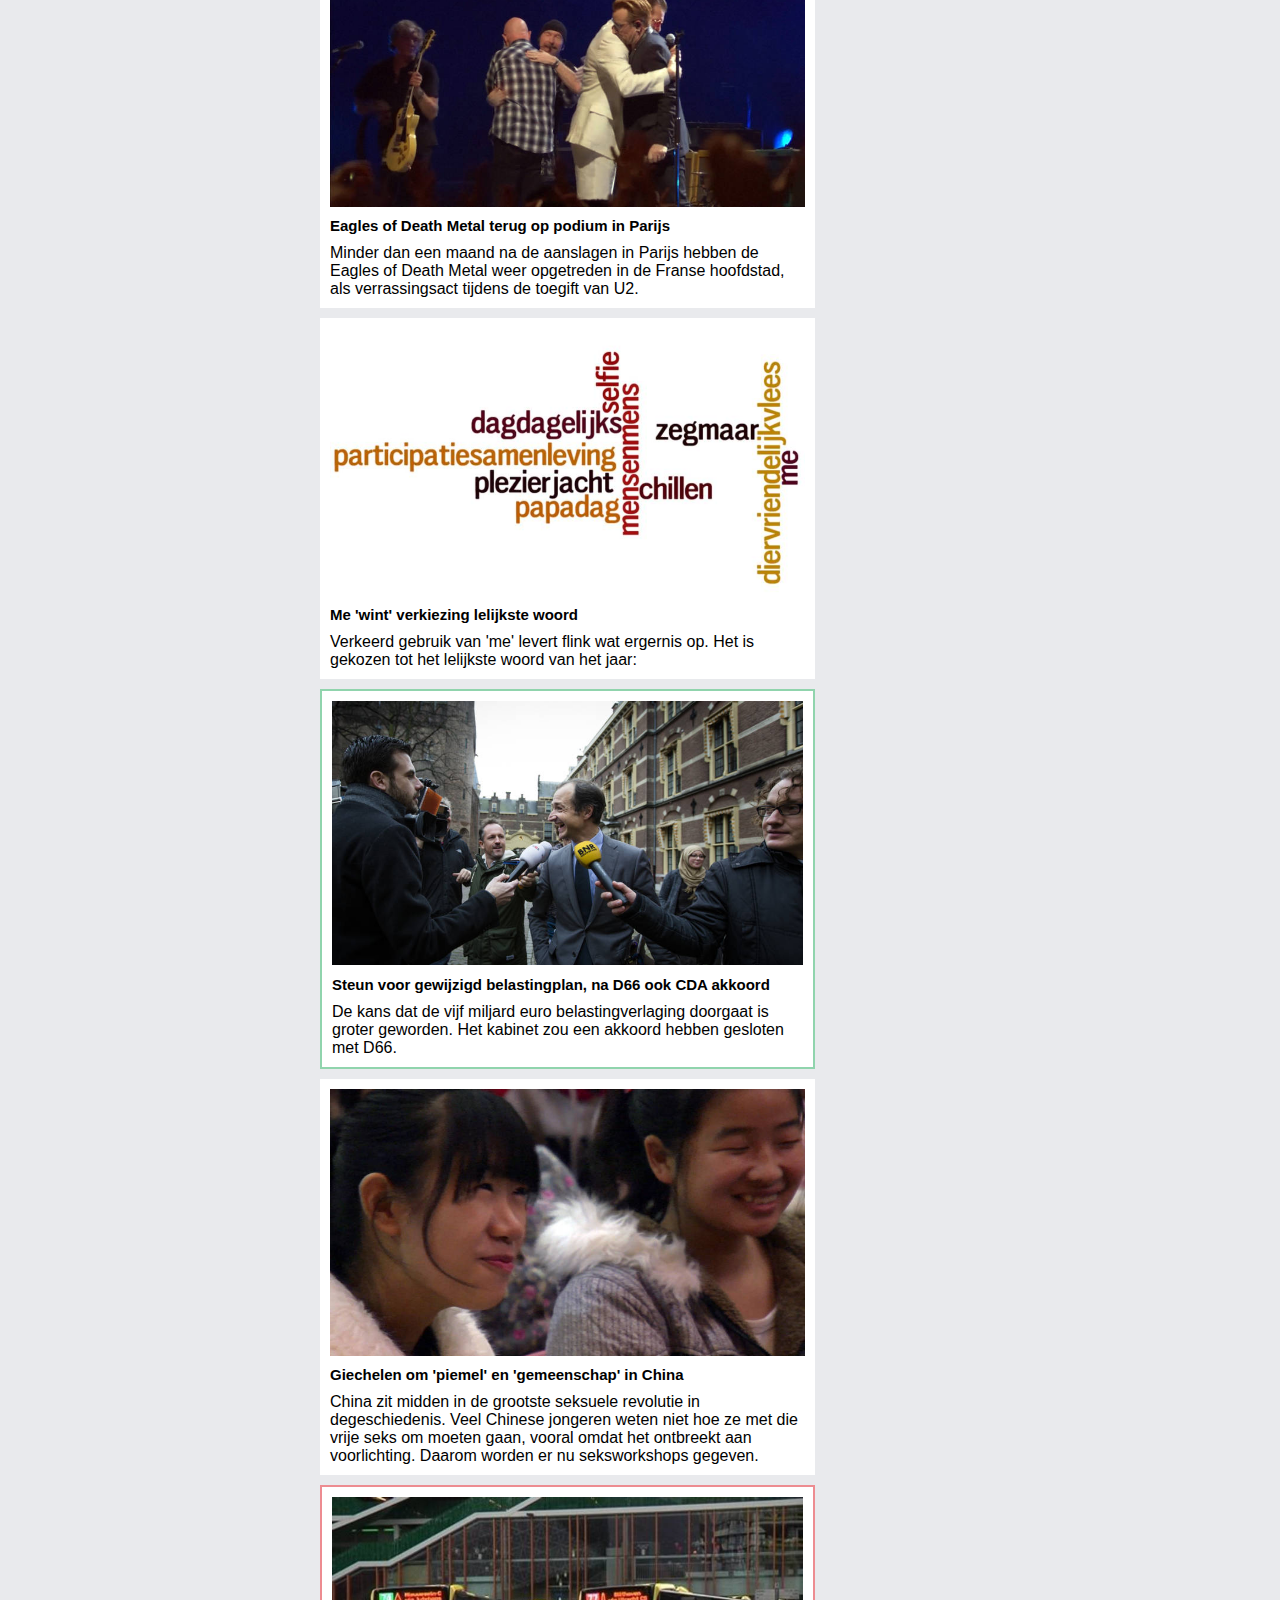
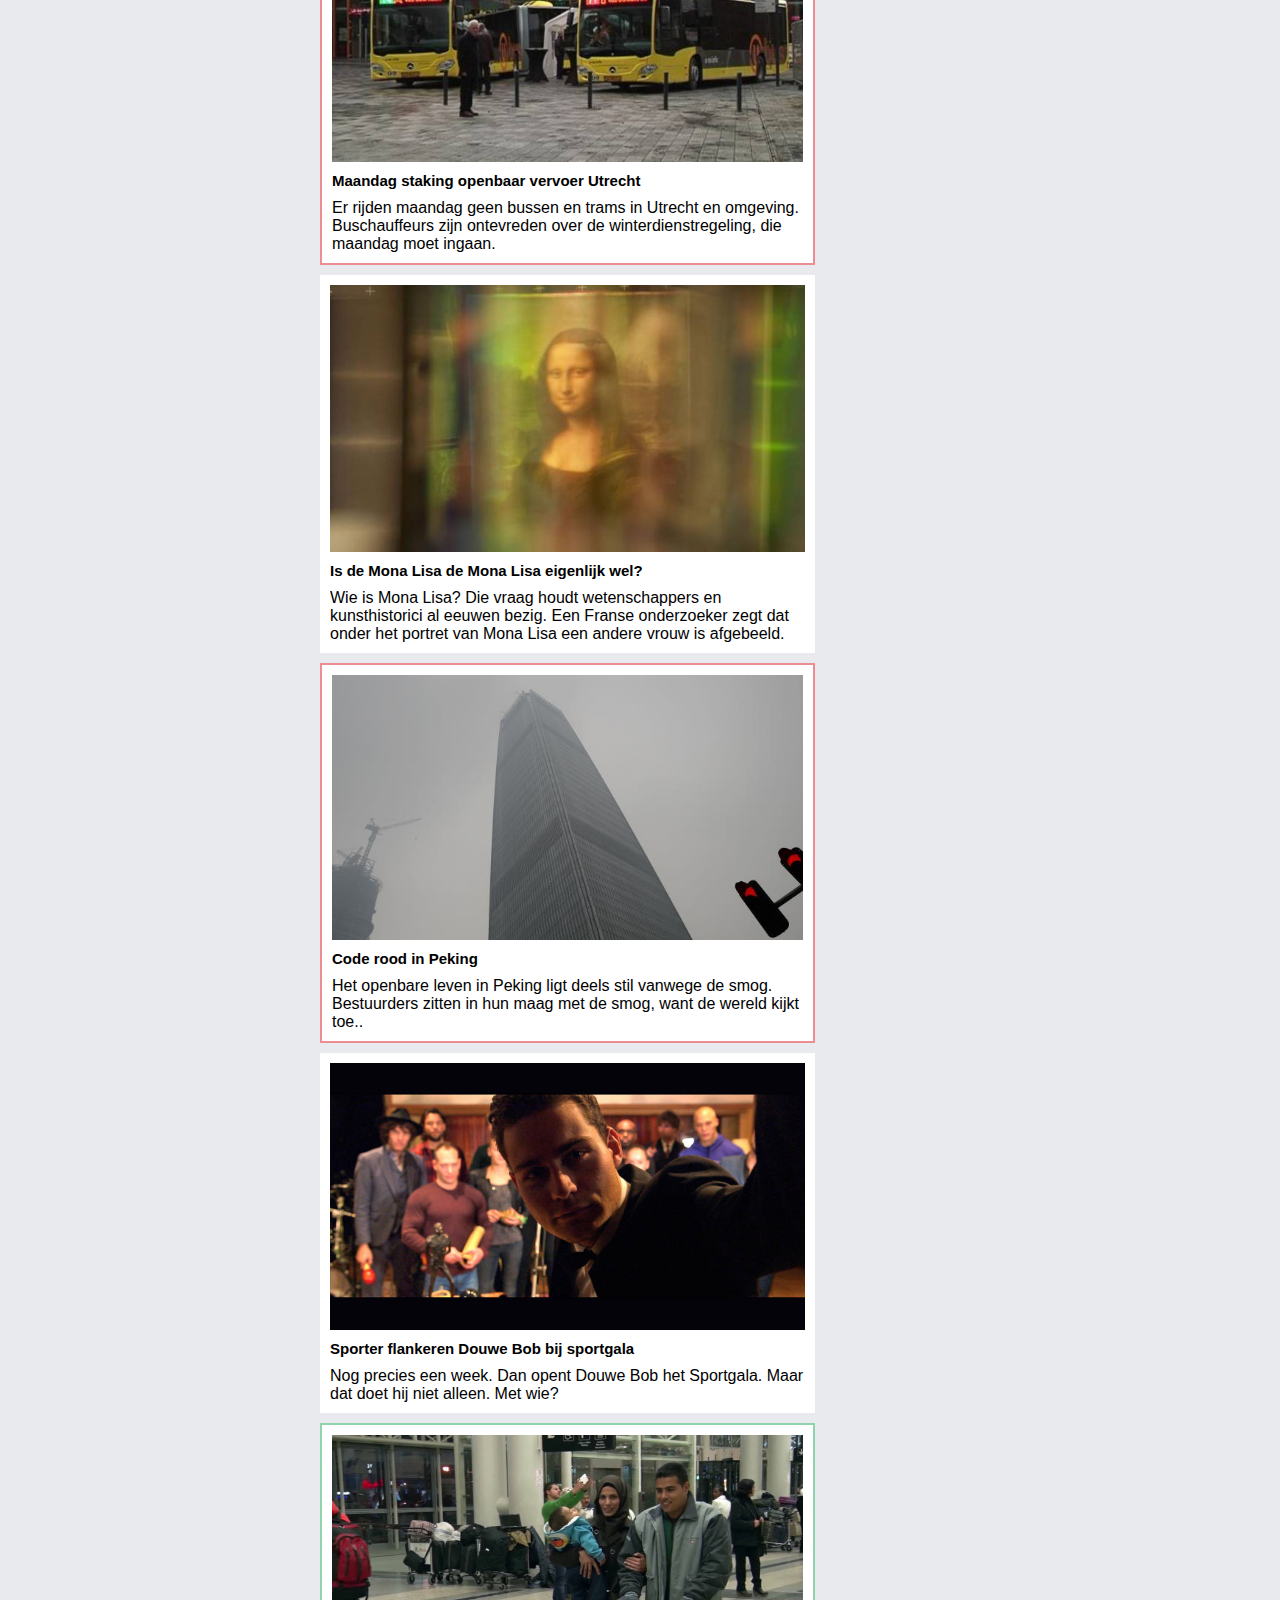
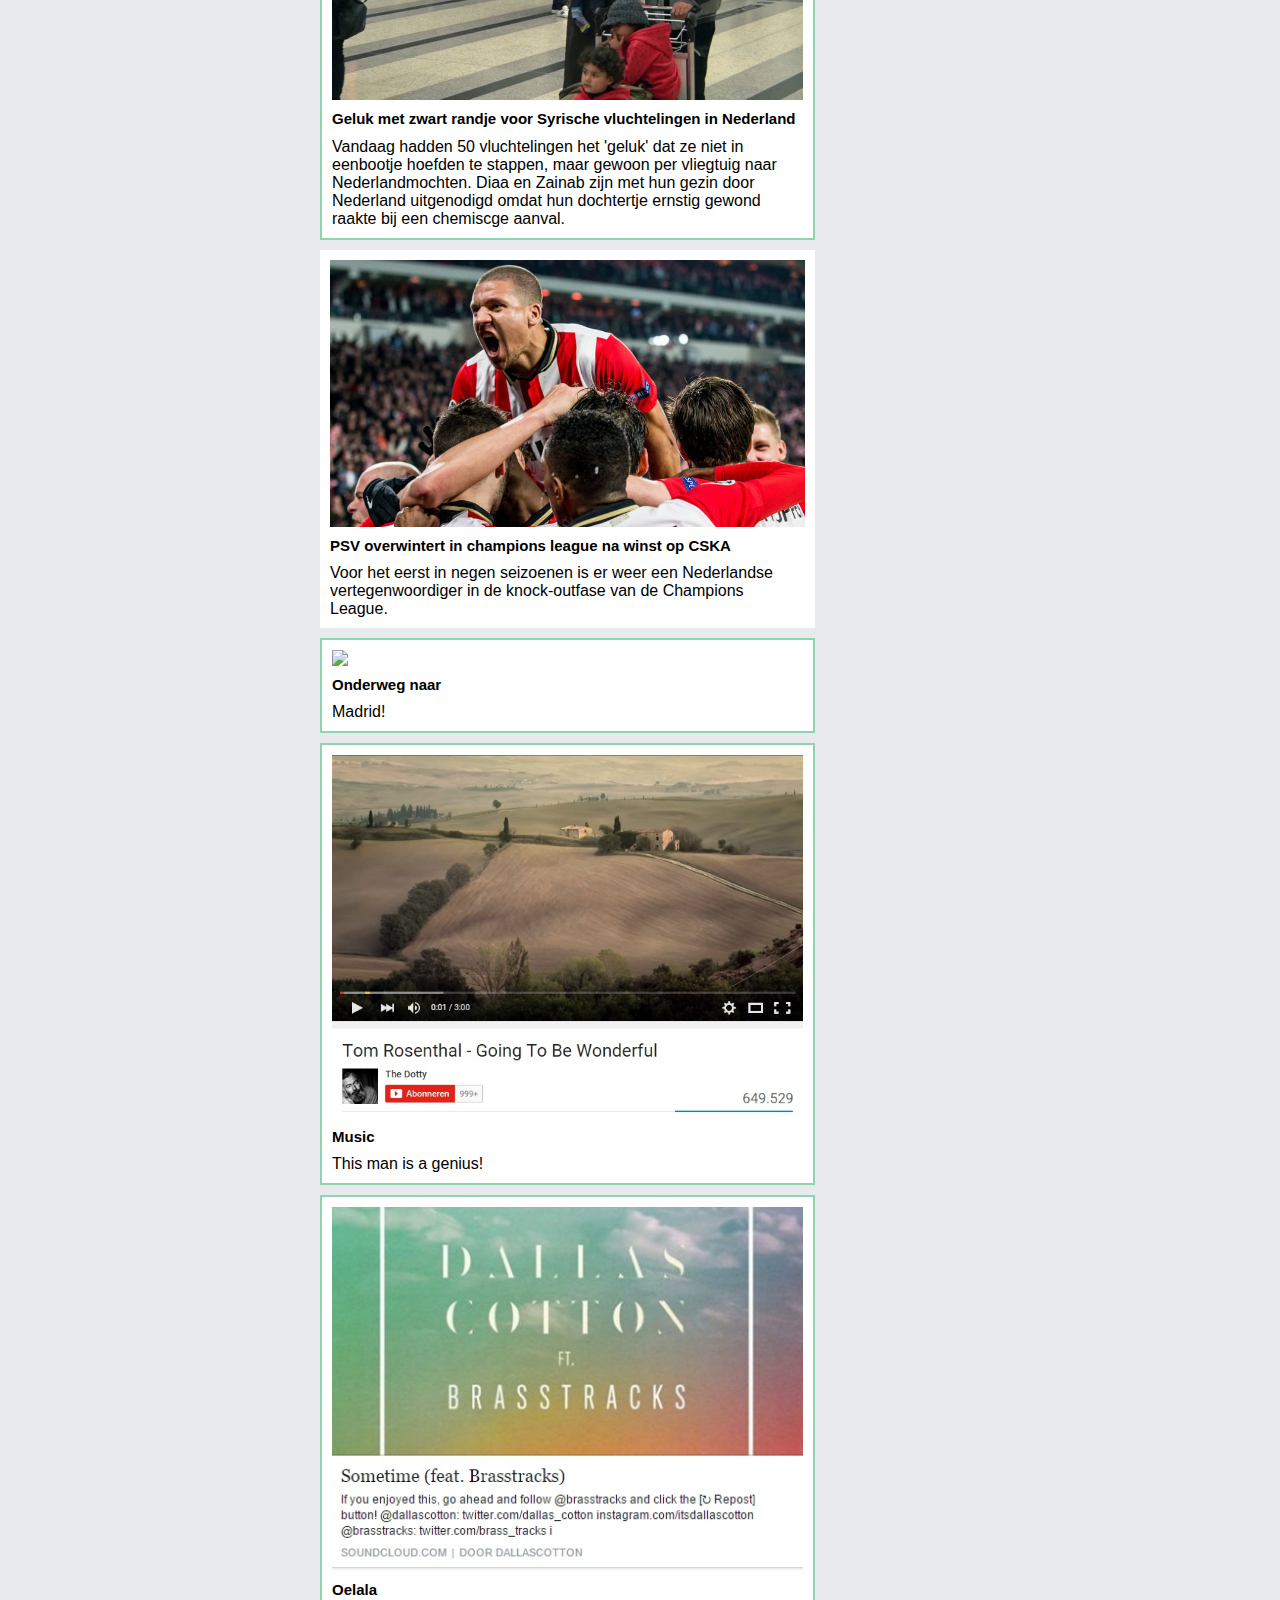
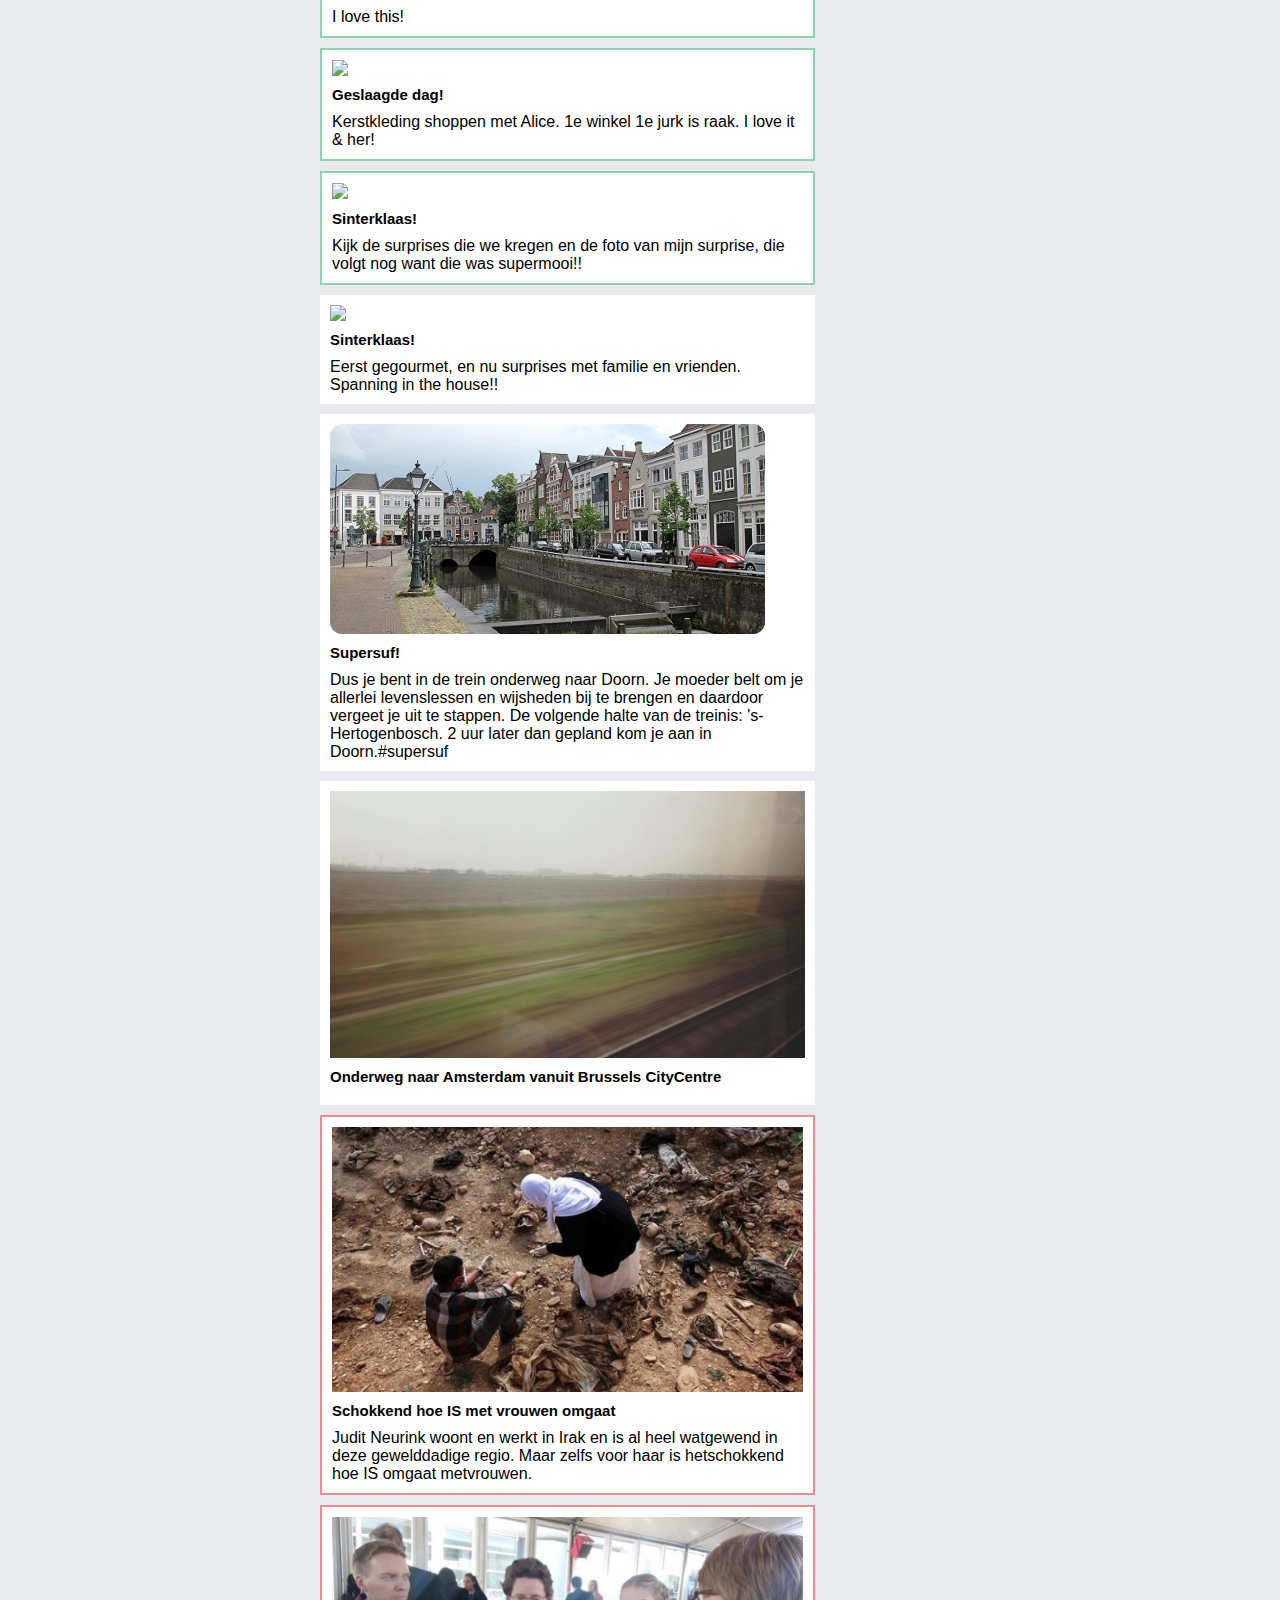
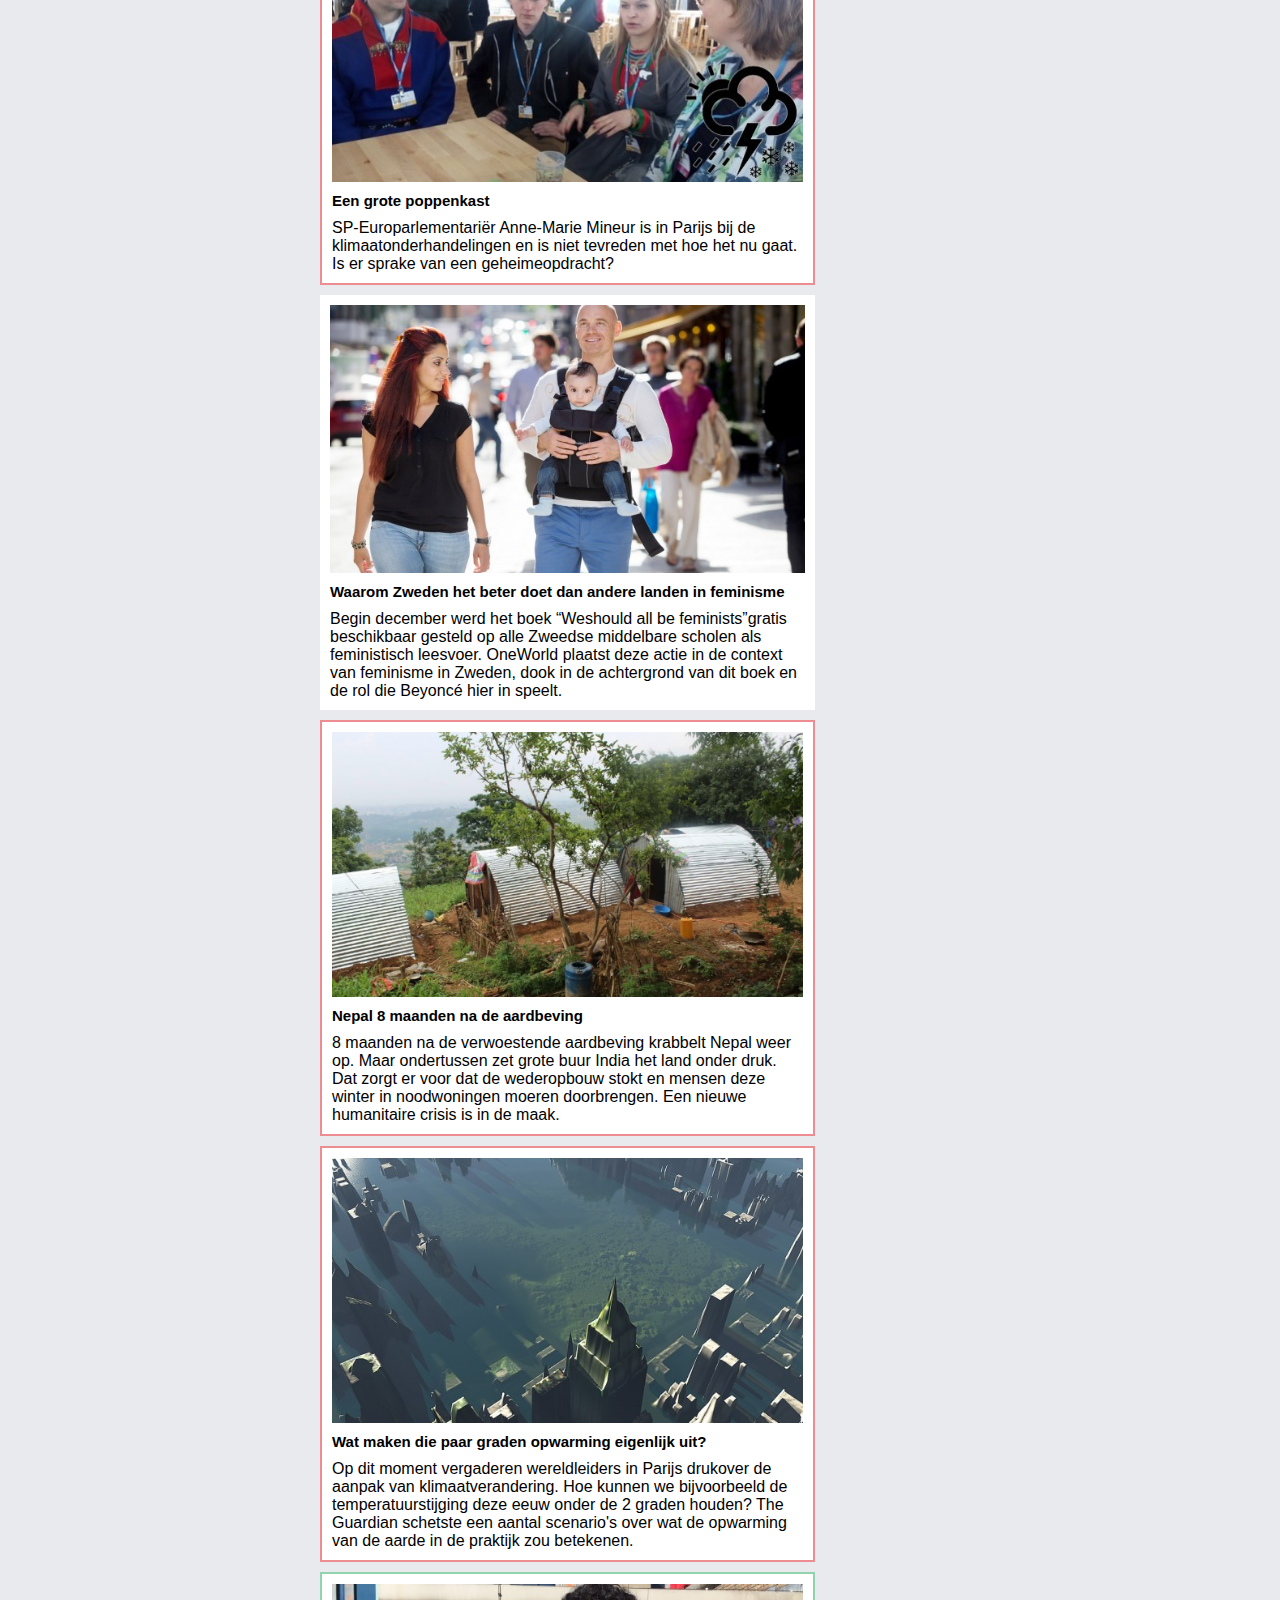
==== commit e779d683: "plaatjes" ====
--- a/Facebook-test.htm
+++ b/Facebook-test.htm
@@ -506,41 +506,41 @@
 Een ultieme prestatie. ‘We’doen nog mee in de ChampionsLeague.
 </div>
 
-<div data-valence="0"> data-afzender="NRC">    <img src="./plaatjes/85.jpg"  />    <h1>
+<div data-valence="0" data-afzender="NRC">    <img src="./plaatjes/85.jpg"  />    <h1>
 Dertig dagen van Annelies Verbeke is door onze lezers met 2.053 stemmen verkozen tot de beste Nederlandstalige roman van 2015
 </h1>
 Je kunt nog tot morgen 17 uur stemmen op jouw beste boek van2015. De koplopers: Lieveling van Kim van Kooten en Dertig dagen vanAnnelies Verbeke. Eens of oneens?
 </div>
 
-<div data-valence="0"> data-afzender="NRC">    <img src="./plaatjes/86.jpg"  />    <h1>Ivo laat duidelijk merken of het goed is wat je doet</h1>
+<div data-valence="0" data-afzender="NRC">    <img src="./plaatjes/86.jpg"  />    <h1>Ivo laat duidelijk merken of het goed is wat je doet</h1>
 Michel C. "Dexter" Hall speelt een alien in een doorDavid Bowie geschreven toneelstuk. Regisseur Ivo Van Hove zegt érgduidelijk of je goed werk doet, vertelt Hall aan.
 </div>
 
-<div data-valence="-1"> data-afzender="NRC">    <img src="./plaatjes/87.jpg"  />    <h1>Hoe ziet het leven op aarde eruit bij 35 graad opwarming</h1>
+<div data-valence="-1" data-afzender="NRC">    <img src="./plaatjes/87.jpg"  />    <h1>Hoe ziet het leven op aarde eruit bij 35 graad opwarming</h1>
 Persbureau AFP laat in een animatie zien welke ingrijpendegevolgen een dergelijke klimaatverandering mogelijk hebbenkan.
 </div>
 
-<div data-valence="0,5"> data-afzender="NRC">    <img src="./plaatjes/88.jpg"  />    <h1>Onleesbaar verhaal</h1>
+<div data-valence="0,5" data-afzender="NRC">    <img src="./plaatjes/88.jpg"  />    <h1>Onleesbaar verhaal</h1>
 De prequel van Catcher in the Rye wordt misschien wel nooituitgegeven. Alleen in de zwaarbeveiligde bibliotheek van Princetonkun je het verhaallezen.
 </div>
 
-<div data-valence="-0,5"> data-afzender="NRC">    <img src="./plaatjes/89.jpg"  />    <h1>Laat de Britten dan uit de EU stappen</h1>
+<div data-valence="-0,5" data-afzender="NRC">    <img src="./plaatjes/89.jpg"  />    <h1>Laat de Britten dan uit de EU stappen</h1>
 Als de Britten uit de EU stappen moeten ze dat vooral doen,zegt AdriaanSchout
 </div>
 
-<div data-valence="0,5"> data-afzender="NRC">    <img src="./plaatjes/90.jpg"  />    <h1>Van Hove laat Bowies universum zinderen</h1>
+<div data-valence="0,5" data-afzender="NRC">    <img src="./plaatjes/90.jpg"  />    <h1>Van Hove laat Bowies universum zinderen</h1>
 Deze gekte zijn ze niet gewend bij het experimenteeltheatertje in East Village, New York. Reden: David Bowie. In regievan Ivo van Hove. NRC waserbij.
 </div>
 
-<div data-valence="-0,5"> data-afzender="NRC">    <img src="./plaatjes/91.jpg"  />    <h1>Bouterse houdt vast aan verklaring decembermoorden</h1>
+<div data-valence="-0,5" data-afzender="NRC">    <img src="./plaatjes/91.jpg"  />    <h1>Bouterse houdt vast aan verklaring decembermoorden</h1>
 Desi Bouterse werd zes uur lang geïnterviewddoor nabestaande Sandew Hira. Hij houdt vol dat hij niet aanwezig wasin Fort Zeelandia toen daar de Decembermoorden werdengepleegd.
 </div>
 
-<div data-valence="0,5"> data-afzender="NRC">    <img src="./plaatjes/92.jpg"  />    <h1>Paul Groots fenomenale blikvanger in lucide musical</h1>
+<div data-valence="0,5" data-afzender="NRC">    <img src="./plaatjes/92.jpg"  />    <h1>Paul Groots fenomenale blikvanger in lucide musical</h1>
 Paul Groot speelt Robert Long. Hij benadert in de liedjes hetLong-timbre verbazingwekkenddicht.
 </div>
 
-<div data-valence="-1"> data-afzender="NRC">    <img src="./plaatjes/93.jpg"  />    <h1>Hoge Raad ook geschilderde kinderporno is strafbaar</h1>
+<div data-valence="-1" data-afzender="NRC">    <img src="./plaatjes/93.jpg"  />    <h1>Hoge Raad ook geschilderde kinderporno is strafbaar</h1>
 Geschilderde kinderporno is net als fotografie ofvideomateriaal daarvan strafbaar, heeft de Hoge Raad in Den Haagvandaagbepaald.
 </div>
 
@@ -548,39 +548,39 @@
 Commerciëlebedrijven hebben plannen om grondstoffen uit de ruimte te halen. DeNederlandse jurist Frans von der Dunk wordt internationaal gevraagdom mee te denken over ruimtewetgeving. Bekijk deze minidocumentairevan 15 minuten en kom morgen meepraten tijdens de Tegenlicht Meet Upin Pakhuis de Zwijger
 </div>
 
-<div data-valence="0,5"> data-afzender="Tegenlicht">    <img src="./plaatjes/95.jpg"  />    <h1>Raket</h1>
+<div data-valence="0,5" data-afzender="Tegenlicht">    <img src="./plaatjes/95.jpg"  />    <h1>Raket</h1>
 De raket van Blue Origin New Shepard kan niet alleenmaar de lucht in, hij kan ook weer op aardelanden.
 </div>
 
-<div data-valence="0,5"> data-afzender="Tegenlicht">    <img src="./plaatjes/96.jpg"  />    <h1>Basisinkomen</h1>
+<div data-valence="0,5" data-afzender="Tegenlicht">    <img src="./plaatjes/96.jpg"  />    <h1>Basisinkomen</h1>
 Finland overweegt serieus om alle volwassen in hetland een onvoorwaardelijk basisinkomen te geven. Een definitiefvoorstel kan nog een jaar op zich laten wachten. Meer weten over hetonvoorwaardelijk basisinkomen? Kijk in onze bundel over ditonderwerp:
 </div>
 
-<div data-valence="1"> data-afzender="Tegenlicht">    <img src="./plaatjes/97.jpg"  />    <h1>Ruimtereizen</h1>
+<div data-valence="1" data-afzender="Tegenlicht">    <img src="./plaatjes/97.jpg"  />    <h1>Ruimtereizen</h1>
 De nieuwe grote visie op ruimtereizen wordt niet alleenin megaprojecten als games en lange films verpakt, maar ook inprachtige kleine visuele vertellingen. We selecteerden driebijzondere voorbeelden van ditgenre.
 </div>
 
-<div data-valence="-0,5"> data-afzender="Tegenlicht">    <img src="./plaatjes/98.jpg"  />    <h1>Space mining</h1>
+<div data-valence="-0,5" data-afzender="Tegenlicht">    <img src="./plaatjes/98.jpg"  />    <h1>Space mining</h1>
 Als eerste land ter wereld heeft de Verenigde Stateneen wet aangenomen om 'space mining' te faciliteren. Wat zijn hier deconsequenties van? Lees het in artikel vanWIRED.
 </div>
 
-<div data-valence="-1"> data-afzender="Greenpeace">    <img src="./plaatjes/99.jpg"  />    <h1>Red alert</h1>
+<div data-valence="-1" data-afzender="Greenpeace">    <img src="./plaatjes/99.jpg"  />    <h1>Red alert</h1>
 Beijinghas issued a RED ALERT for hazardous air pollution. But it’snot the only city that’schoked in smog and haze. SHARE if you demand climate action! #COP21
 </div>
 
-<div data-valence="-1"> data-afzender="Greenpeace">    <img src="./plaatjes/100.jpg"  />    <h1>Climate change</h1>
+<div data-valence="-1" data-afzender="Greenpeace">    <img src="./plaatjes/100.jpg"  />    <h1>Climate change</h1>
 Climatechange already deprives millions of us of food, health and housing:essential human rights. World leaders in Paris, if you believe inhuman rights you must commit to 100% renewable energy. Read our jointstatement with Amnesty International
 </div>
 
-<div data-valence="-0,5"> data-afzender="Greenpeace">    <img src="./plaatjes/101.jpg"  />    <h1>Fighting four our oceans</h1>
+<div data-valence="-0,5" data-afzender="Greenpeace">    <img src="./plaatjes/101.jpg"  />    <h1>Fighting four our oceans</h1>
 Fightingfor our oceans is fighting for our climate. #COP21 Take action andprotect them >>
 </div>
 
-<div data-valence="-0,5"> data-afzender="De Speld">    <img src="./plaatjes/102.jpg"  />    <h1>Me leerlingen misbruiken bezittelijk voornaamwoord</h1>
+<div data-valence="-0,5" data-afzender="De Speld">    <img src="./plaatjes/102.jpg"  />    <h1>Me leerlingen misbruiken bezittelijk voornaamwoord</h1>
 [UITGELICHT] Het bezittelijk voornaamwoord ‘me’wordtin toenemende mate misbruikt als wederkerend voornaamwoord. HenkHoevers, docent Nederlands in Geldrop, is het zat. “Meleerlingen gebruiken ‘me’als wederkerend voornaamwoord of zelfs als persoonlijk voornaamwoord. Jekrijgt dan tenenkrommende constructies als ‘Hetis me wat’,‘Ik heb me aangemeld’ of ‘Hijzag me gisteren nog’. Dat soort fouten kost mijn soms echt me nachtrust.”
 </div>
 
-<div data-valence="1"> data-afzender="Mitchel Voorn">    <img src="./plaatjes/107.jpg"  />    <h1>Uit eten!</h1>
+<div data-valence="1" data-afzender="Mitchel Voorn">    <img src="./plaatjes/107.jpg"  />    <h1>Uit eten!</h1>
 Straks Lekker eten met moeders en me vrouwtje Kimberley Rogiers bij la Cubanita!
 
 <div data-valence="1" data-afzender="Josefine Aalders">    <img src="./plaatjes/108.jpg"  />    <h1 Verjaardag!
@@ -588,21 +588,21 @@
 </div>
 
 
-<div data-valence="1"> data-afzender="Rogier Tan">    <img src="./plaatjes/109.jpg"  />    <h1>Surfen!</h1>Easy waves deze zomer Rick Daan Martijn Bart Just Dit is insane...
-</div>
-
-<div data-valence="1"> data-afzender="Tim de Haas">    <img src="./plaatjes/111.jpg"  />    <h1>Haha!</h1> Cool, ik zag dat je foto al online staat..Staat 'm prima toch, Bas van den Bosch?
-</div>
-
-<div data-valence="1"> data-afzender="Lotte de Vries">    <img src="./plaatjes/110.jpg"  />    <h1>Bar!</h1> Weer een keertje ouderwets bar staan! Zou zeggen kom gezellig langs
-</div>
-
-<div data-valence="0,5"> data-afzender="Einstein">    <img src="./plaatjes/112.jpg"  />    <h1>Wer're hiring!</h1> Zelfstandig werkend kok & Souschef. Zijn jullie het dreamteam dat wij zoeken of ben je geïnteresseerd in één van de bovenstaande jobs? Stuur dan een email met CV naarsingha@einstein.nu
-
-<div data-valence="0"> data-afzender="Rianne Damen">    <img src="./plaatjes/113.jpg"  />    <h1>Yoga!</h1>  Lekker yoga met de wachtsleiding!
-</div>
-
-<div data-valence="0.5"> data-afzender="The Wolky Shop"    <img src="./plaatjes/114.jpg"  />    <h1>Vacature</h1>    <p>   We zijn op zoek naar een verkoopmedewerker parttime voor onze winkel in Leiden. Winkelervaring is een pre maar niet perse noodzakelijk. Ook enige affiniteit met computers is wenselijk vanwege bijkomende administratieve werkzaamheden. Werktijden en uren in overleg. Interesse? Stuur een mail naar info@wolkyshop.nl.    </p></div>
+<div data-valence="1" data-afzender="Rogier Tan">    <img src="./plaatjes/109.jpg"  />    <h1>Surfen!</h1>Easy waves deze zomer Rick Daan Martijn Bart Just Dit is insane...
+</div>
+
+<div data-valence="1" data-afzender="Tim de Haas">    <img src="./plaatjes/111.jpg"  />    <h1>Haha!</h1> Cool, ik zag dat je foto al online staat..Staat 'm prima toch, Bas van den Bosch?
+</div>
+
+<div data-valence="1" data-afzender="Lotte de Vries">    <img src="./plaatjes/110.jpg"  />    <h1>Bar!</h1> Weer een keertje ouderwets bar staan! Zou zeggen kom gezellig langs
+</div>
+
+<div data-valence="0,5" data-afzender="Einstein">    <img src="./plaatjes/112.jpg"  />    <h1>Wer're hiring!</h1> Zelfstandig werkend kok & Souschef. Zijn jullie het dreamteam dat wij zoeken of ben je geïnteresseerd in één van de bovenstaande jobs? Stuur dan een email met CV naarsingha@einstein.nu
+
+<div data-valence="0" data-afzender="Rianne Damen">    <img src="./plaatjes/113.jpg"  />    <h1>Yoga!</h1>  Lekker yoga met de wachtsleiding!
+</div>
+
+<div data-valence="0.5" data-afzender="The Wolky Shop"    <img src="./plaatjes/114.jpg"  />    <h1>Vacature</h1>    <p>   We zijn op zoek naar een verkoopmedewerker parttime voor onze winkel in Leiden. Winkelervaring is een pre maar niet perse noodzakelijk. Ook enige affiniteit met computers is wenselijk vanwege bijkomende administratieve werkzaamheden. Werktijden en uren in overleg. Interesse? Stuur een mail naar info@wolkyshop.nl.    </p></div>
 
 
 
